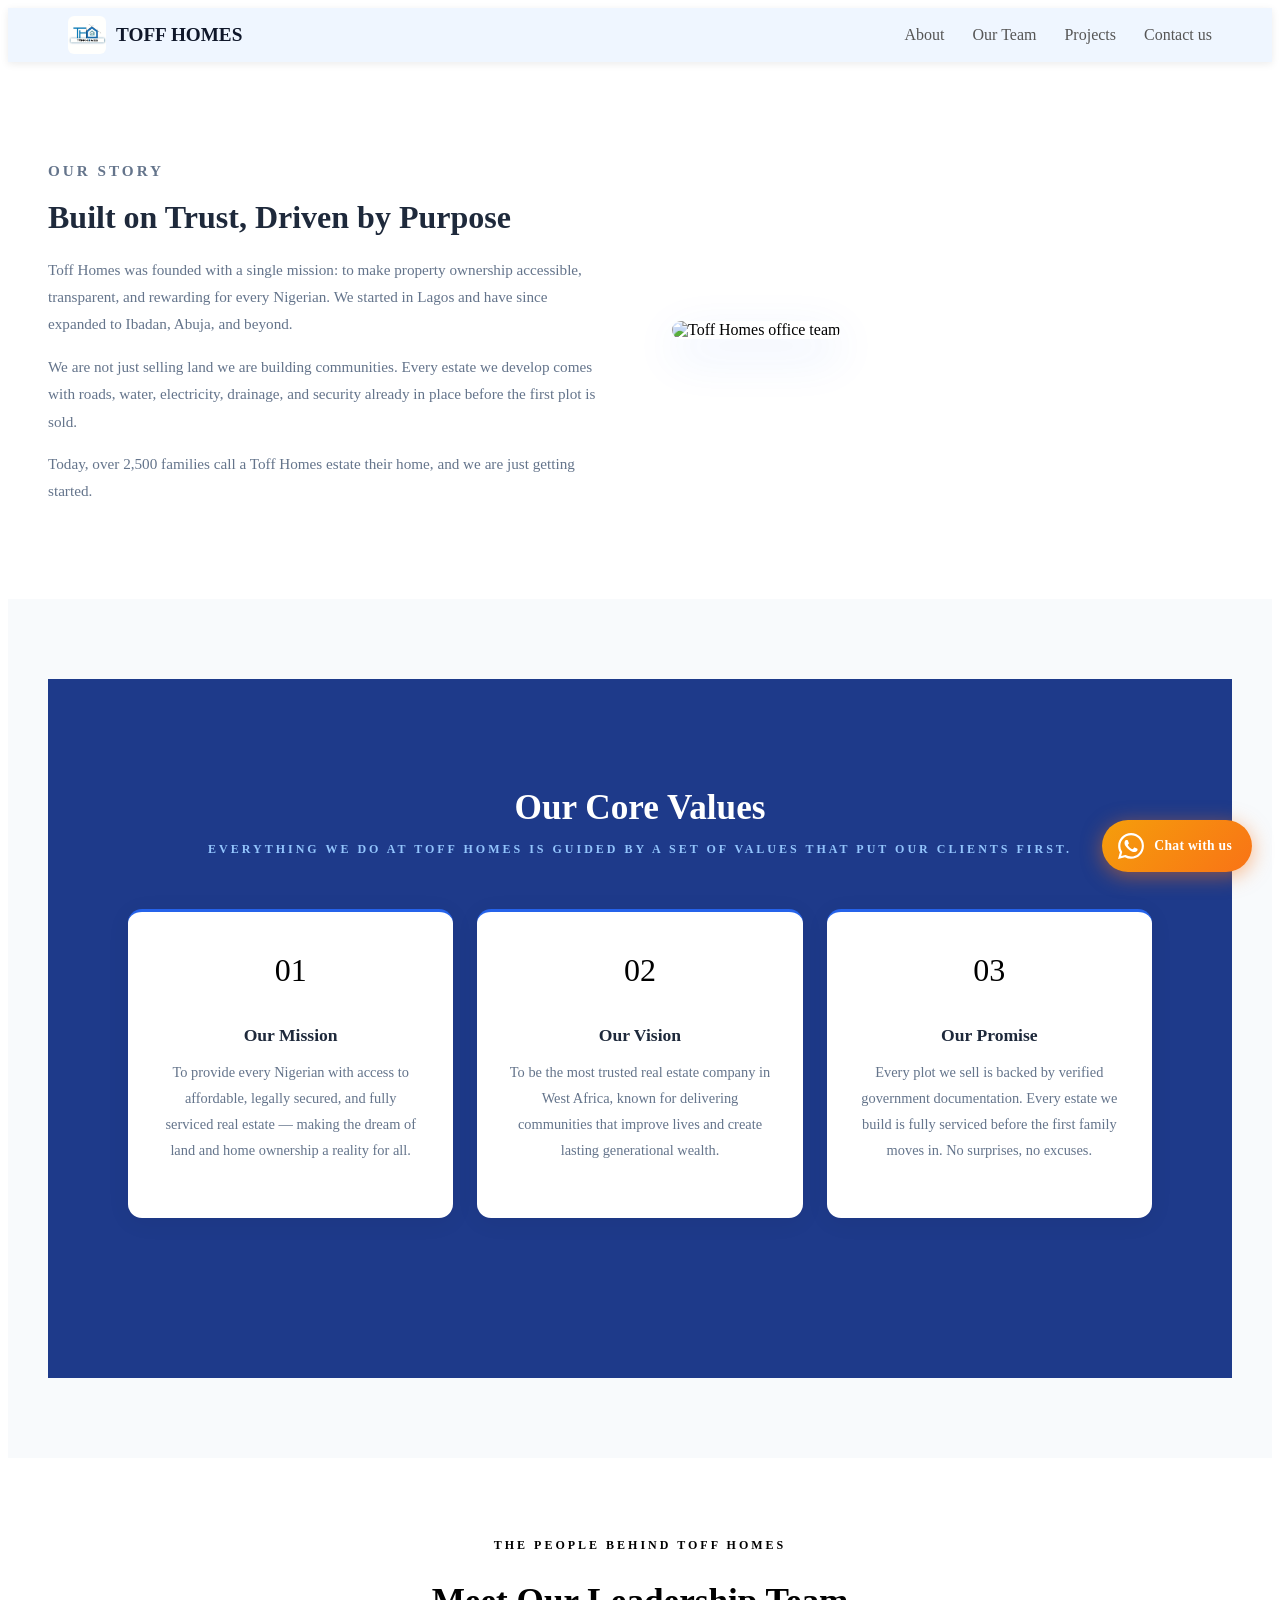
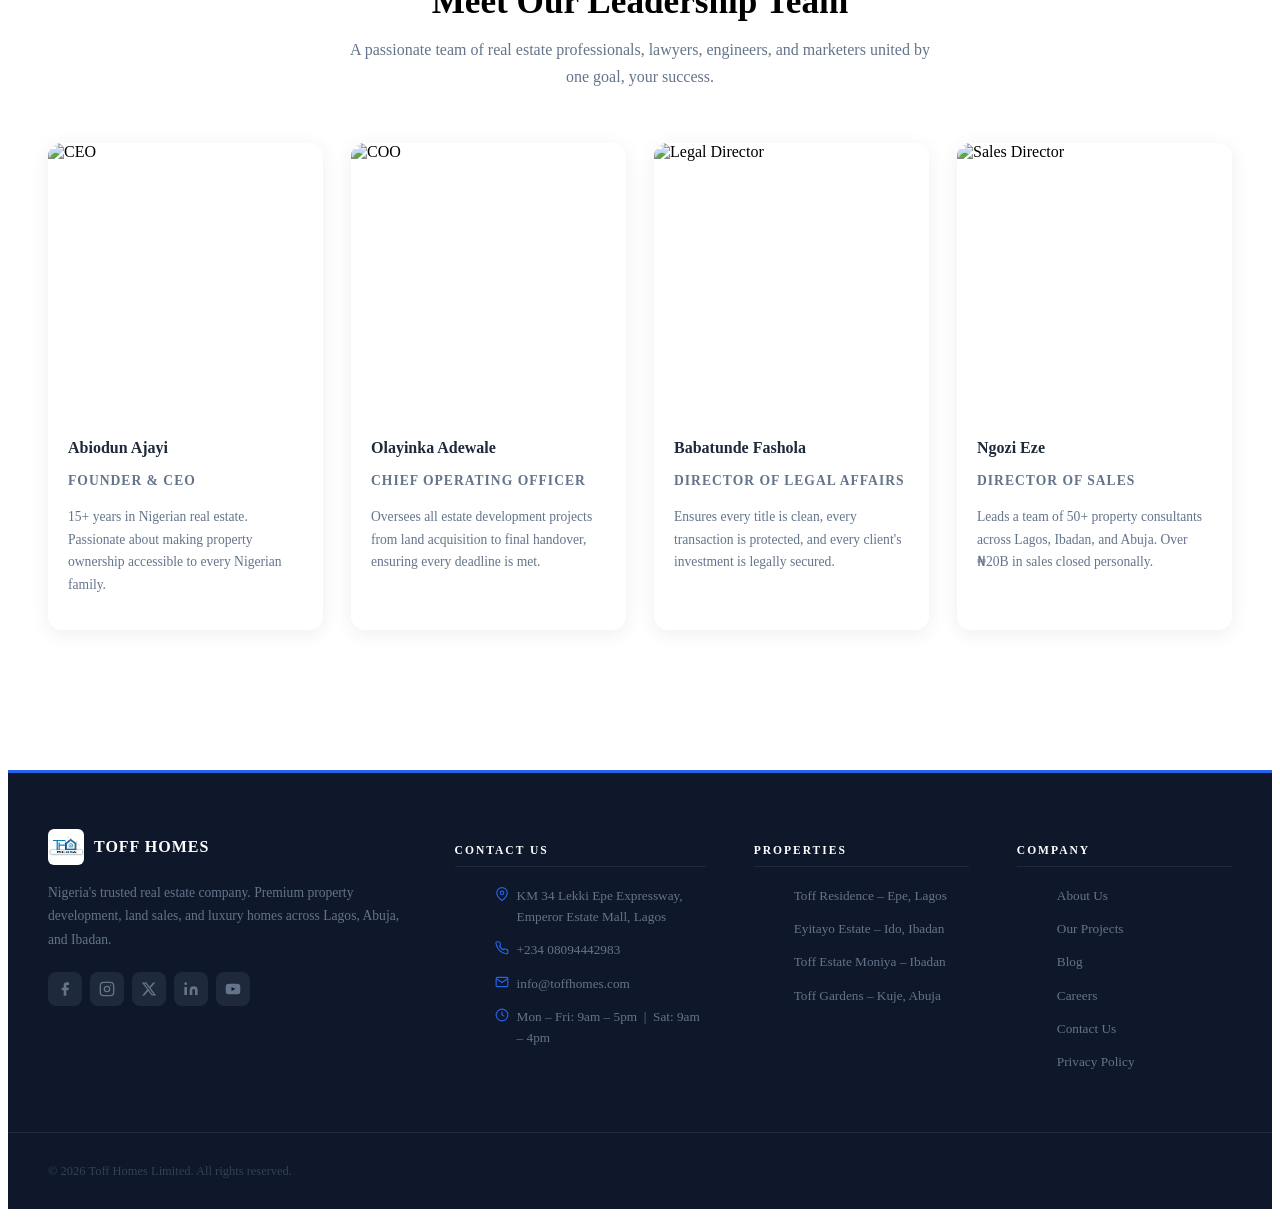
==== pages/about.html @ d5ab8458 "changes in nav" ====
<!DOCTYPE html>
<html lang="en">
<head>
  <meta charset="UTF-8" />

 

  <link rel="icon" href="../img/logo.jpg" />

  <meta name="viewport" content="width=device-width, initial-scale=1.0"/>
  <title>Toff Homes Properties</title>
 <link rel="stylesheet" href="../css/layout.css" />
  <link rel="stylesheet" href="../css/main.css" />
</head>
<body>

  <!-- HEADER -->
  <header>
    <div class="brand">
      <img src="../img/logo.jpg" class="brand-logo" alt="Company Name Logo">
      <span class="logo">TOFF HOMES</span>
    </div>

    <nav>
      <a href="about.html">About</a>
        <a href="#team">Our Team</a>
         <a href="../index.html#developments">Projects</a>
      <a href="../index.html#contact">Contact us</a>
    </nav>

    <div class="hamburger">
      <span></span>
      <span></span>
      <span></span>
    </div>
  </header>
  <div class="nav-backdrop" id="navBackdrop"></div>

  <!-- INTRO SPLIT -->
  <section class="ab-intro" id="our-story">
    <div class="ab-intro-text">
      <p class="lw-section-tag">OUR STORY</p>
      <h2>Built on Trust, Driven by Purpose</h2>
      <p>Toff Homes was founded with a single mission: to make property ownership accessible, transparent, and rewarding for every Nigerian. We started in Lagos and have since expanded to Ibadan, Abuja, and beyond.</p>
      <p>We are not just selling land we are building communities. Every estate we develop comes with roads, water, electricity, drainage, and security already in place before the first plot is sold.</p>
      <p>Today, over 2,500 families call a Toff Homes estate their home, and we are just getting started.</p>
    </div>
    <div class="ab-intro-img">
      <img src="https://images.unsplash.com/photo-1600607687939-ce8a6c25118c?w=800&q=80" alt="Toff Homes office team" />
    </div>
  </section>


  <!-- CORE VALUES -->
  <section class="ab-values" id="values">
    <section class="lw-testimonials" id="testimonials">
     
    <div class="lw-section-header lw-section-header--white">
      <h2>Our Core Values</h2>
      <p class="lw-section-tag lw-section-tag--light">Everything we do at Toff Homes is guided by a set of values 
        that put our clients first.</p>
    </div>
      <!-- MISSION & VISION -->
  <section class="ab-mv" id="mission">
    <div class="ab-mv-card">
      <div class="ab-mv-icon">01</div>
      <h3>Our Mission</h3>
      <p>To provide every Nigerian with access to affordable, legally secured, and fully serviced real estate — making the dream of land and home ownership a reality for all.</p>
    </div>
    <div class="ab-mv-card">
      <div class="ab-mv-icon">02</div>
      <h3>Our Vision</h3>
      <p>To be the most trusted real estate company in West Africa, known for delivering communities that improve lives and create lasting generational wealth.</p>
    </div>
    <div class="ab-mv-card">
      <div class="ab-mv-icon">03</div>
      <h3>Our Promise</h3>
      <p>Every plot we sell is backed by verified government documentation. Every estate we build is fully serviced before the first family moves in. No surprises, no excuses.</p>
    </div>
  </section>
  </section>

  </section>

  <!-- TEAM -->
  <section class="ab-team lw-section" id="team">
    <div class="lw-section-header">
      <p class="lw-section-tag">THE PEOPLE BEHIND TOFF HOMES</p>
      <h2>Meet Our Leadership Team</h2>
      <p class="lw-section-sub">A passionate team of real estate professionals, lawyers, engineers, and marketers united by one goal, your success.</p>
    </div>
    <div class="ab-team-grid">
      <div class="ab-team-card">
        <div class="ab-team-img">
          <img src="https://images.unsplash.com/photo-1531384441138-2736e62e0919?w=400&q=80" alt="CEO" />
        </div>
        <div class="ab-team-body">
          <h3>Abiodun Ajayi</h3>
          <p class="ab-team-role">Founder & CEO</p>
          <p>15+ years in Nigerian real estate. Passionate about making property ownership accessible to every Nigerian family.</p>
        </div>
      </div>
      <div class="ab-team-card">
        <div class="ab-team-img">
          <img src="https://images.unsplash.com/photo-1589156280159-27698a70f29e?w=400&q=80" alt="COO" />
        </div>
        <div class="ab-team-body">
          <h3>Olayinka Adewale</h3>
          <p class="ab-team-role">Chief Operating Officer</p>
          <p>Oversees all estate development projects from land acquisition to final handover, ensuring every deadline is met.</p>
        </div>
      </div>
      <div class="ab-team-card">
        <div class="ab-team-img">
          <img src="https://images.unsplash.com/photo-1506277886164-e25aa3f4ef7f?w=400&q=80" alt="Legal Director" />
        </div>
        <div class="ab-team-body">
          <h3>Babatunde Fashola</h3>
          <p class="ab-team-role">Director of Legal Affairs</p>
          <p>Ensures every title is clean, every transaction is protected, and every client's investment is legally secured.</p>
        </div>
      </div>
      <div class="ab-team-card">
        <div class="ab-team-img">
          <img src="https://images.unsplash.com/photo-1531123897727-8f129e1688ce?w=400&q=80" alt="Sales Director" />
        </div>
        <div class="ab-team-body">
          <h3>Ngozi Eze</h3>
          <p class="ab-team-role">Director of Sales</p>
          <p>Leads a team of 50+ property consultants across Lagos, Ibadan, and Abuja. Over ₦20B in sales closed personally.</p>
        </div>
      </div>
    </div>
  </section>

 


  <!-- DIVIDER -->
  <div class="section-divider"></div>

  
  <!-- FOOTER -->
  <footer class="lw-footer">
    <div class="lw-footer-top">
      <div class="lw-footer-col lw-footer-brand-col">
        <div class="lw-footer-brand">
          <img src="../img/logo.jpg" class="lw-footer-logo-img" alt="Toff Homes" />
          <span class="lw-footer-brand-name">TOFF HOMES</span>
        </div>
        <p class="lw-footer-about">Nigeria's trusted real estate company. Premium property development, land sales, and luxury homes across Lagos, Abuja, and Ibadan.</p>
        <div class="lw-footer-socials">
          <a href="#" aria-label="Facebook"><svg width="16" height="16" fill="currentColor" viewBox="0 0 24 24"><path d="M18 2h-3a5 5 0 0 0-5 5v3H7v4h3v8h4v-8h3l1-4h-4V7a1 1 0 0 1 1-1h3z"/></svg></a>
          <a href="#" aria-label="Instagram"><svg width="16" height="16" fill="none" stroke="currentColor" stroke-width="2" viewBox="0 0 24 24"><rect x="2" y="2" width="20" height="20" rx="5" ry="5"/><circle cx="12" cy="12" r="4"/><circle cx="17.5" cy="6.5" r="1" fill="currentColor" stroke="none"/></svg></a>
          <a href="#" aria-label="Twitter"><svg width="16" height="16" fill="currentColor" viewBox="0 0 24 24"><path d="M18.244 2.25h3.308l-7.227 8.26 8.502 11.24H16.17l-5.214-6.817L4.99 21.75H1.68l7.73-8.835L1.254 2.25H8.08l4.713 6.231zm-1.161 17.52h1.833L7.084 4.126H5.117z"/></svg></a>
          <a href="#" aria-label="LinkedIn"><svg width="16" height="16" fill="currentColor" viewBox="0 0 24 24"><path d="M16 8a6 6 0 0 1 6 6v7h-4v-7a2 2 0 0 0-2-2 2 2 0 0 0-2 2v7h-4v-7a6 6 0 0 1 6-6zM2 9h4v12H2z"/><circle cx="4" cy="4" r="2"/></svg></a>
          <a href="#" aria-label="YouTube"><svg width="16" height="16" fill="currentColor" viewBox="0 0 24 24"><path d="M22.54 6.42a2.78 2.78 0 0 0-1.95-1.96C18.88 4 12 4 12 4s-6.88 0-8.59.46A2.78 2.78 0 0 0 1.46 6.42 29 29 0 0 0 1 12a29 29 0 0 0 .46 5.58 2.78 2.78 0 0 0 1.95 1.96C5.12 20 12 20 12 20s6.88 0 8.59-.46a2.78 2.78 0 0 0 1.95-1.96A29 29 0 0 0 23 12a29 29 0 0 0-.46-5.58z"/><polygon points="9.75 15.02 15.5 12 9.75 8.98 9.75 15.02" fill="#0f172a"/></svg></a>
        </div>
      </div>

      <div class="lw-footer-col">
        <h4>Contact Us</h4>
        <ul>
          <li>
            <svg width="14" height="14" fill="none" stroke="currentColor" stroke-width="2" viewBox="0 0 24 24"><path d="M21 10c0 7-9 13-9 13s-9-6-9-13a9 9 0 0 1 18 0z"/><circle cx="12" cy="10" r="3"/></svg>
            KM 34 Lekki Epe Expressway, Emperor Estate Mall, Lagos
          </li>
          <li>
            <svg width="14" height="14" fill="none" stroke="currentColor" stroke-width="2" viewBox="0 0 24 24"><path d="M22 16.92v3a2 2 0 0 1-2.18 2 19.79 19.79 0 0 1-8.63-3.07A19.5 19.5 0 0 1 4.69 12 19.79 19.79 0 0 1 1.61 3.4 2 2 0 0 1 3.6 1.22h3a2 2 0 0 1 2 1.72c.127.96.361 1.903.7 2.81a2 2 0 0 1-.45 2.11L7.91 8.82a16 16 0 0 0 6.29 6.29l.96-.96a2 2 0 0 1 2.11-.45c.907.339 1.85.573 2.81.7A2 2 0 0 1 22 16.92z"/></svg>
            <a href="tel:+2348094442983">+234 08094442983</a>
          </li>
          <li>
            <svg width="14" height="14" fill="none" stroke="currentColor" stroke-width="2" viewBox="0 0 24 24"><path d="M4 4h16c1.1 0 2 .9 2 2v12c0 1.1-.9 2-2 2H4c-1.1 0-2-.9-2-2V6c0-1.1.9-2 2-2z"/><polyline points="22,6 12,13 2,6"/></svg>
            <a href="mailto:info@toffhomes.com">info@toffhomes.com</a>
          </li>
          <li>
            <svg width="14" height="14" fill="none" stroke="currentColor" stroke-width="2" viewBox="0 0 24 24"><circle cx="12" cy="12" r="10"/><polyline points="12 6 12 12 16 14"/></svg>
            Mon – Fri: 9am – 5pm &nbsp;|&nbsp; Sat: 9am – 4pm
          </li>
        </ul>
      </div>

      <div class="lw-footer-col">
        <h4>Properties</h4>
        <ul>
          <li><a href="#">Toff Residence – Epe, Lagos</a></li>
          <li><a href="#">Eyitayo Estate – Ido, Ibadan</a></li>
          <li><a href="#">Toff Estate Moniya – Ibadan</a></li>
          <li><a href="#">Toff Gardens – Kuje, Abuja</a></li>
        </ul>
      </div>

      <div class="lw-footer-col">
        <h4>Company</h4>
        <ul>
          <li><a href="about.html">About Us</a></li>
          <li><a href="#">Our Projects</a></li>
          <li><a href="#">Blog</a></li>
          <li><a href="#">Careers</a></li>
          <li><a href="#">Contact Us</a></li>
          <li><a href="#">Privacy Policy</a></li>
        </ul>
      </div>
    </div>
    <div class="lw-footer-bottom">
      <p>&copy; 2026 Toff Homes Limited. All rights reserved.</p>
    </div>
  </footer>

  <!-- WHATSAPP FLOAT -->
  <a href="https://wa.me/2348094442983?text=Hello%20Toff%20Homes%2C%20I%20am%20interested%20in%20a%20property." target="_blank" class="wa-float" aria-label="Chat on WhatsApp">
    <svg width="26" height="26" fill="white" viewBox="0 0 24 24"><path d="M17.472 14.382c-.297-.149-1.758-.867-2.03-.967-.273-.099-.471-.148-.67.15-.197.297-.767.966-.94 1.164-.173.199-.347.223-.644.075-.297-.15-1.255-.463-2.39-1.475-.883-.788-1.48-1.761-1.653-2.059-.173-.297-.018-.458.13-.606.134-.133.298-.347.446-.52.149-.174.198-.298.298-.497.099-.198.05-.371-.025-.52-.075-.149-.669-1.612-.916-2.207-.242-.579-.487-.5-.669-.51-.173-.008-.371-.01-.57-.01-.198 0-.52.074-.792.372-.272.297-1.04 1.016-1.04 2.479 0 1.462 1.065 2.875 1.213 3.074.149.198 2.096 3.2 5.077 4.487.709.306 1.262.489 1.694.625.712.227 1.36.195 1.871.118.571-.085 1.758-.719 2.006-1.413.248-.694.248-1.289.173-1.413-.074-.124-.272-.198-.57-.347m-5.421 7.403h-.004a9.87 9.87 0 01-5.031-1.378l-.361-.214-3.741.982.998-3.648-.235-.374a9.86 9.86 0 01-1.51-5.26c.001-5.45 4.436-9.884 9.888-9.884 2.64 0 5.122 1.03 6.988 2.898a9.825 9.825 0 012.893 6.994c-.003 5.45-4.437 9.884-9.885 9.884m8.413-18.297A11.815 11.815 0 0012.05 0C5.495 0 .16 5.335.157 11.892c0 2.096.547 4.142 1.588 5.945L.057 24l6.305-1.654a11.882 11.882 0 005.683 1.448h.005c6.554 0 11.89-5.335 11.893-11.893a11.821 11.821 0 00-3.48-8.413z"/></svg>
    <span class="wa-float-label">Chat with us</span>
  </a>

  <script src="../js/nav.js" defer></script>
  <script src="../js/scroll-animations.js" defer></script>
</body>
</html>
---- css/layout.css ----
/* HEADER */
header {
  display: flex;
  justify-content: space-between;
  align-items: center;
  padding: 8px 60px;
  background: #eff6ff;
  box-shadow: 0 2px 8px rgba(0,0,0,0.08);
  position: sticky;
  top: 0;
  z-index: 100;
  transition: padding 0.3s, box-shadow 0.3s;
}

header.header-scrolled {
  padding: 4px 60px;
  box-shadow: 0 4px 20px rgba(0,0,0,0.12);
}

.brand {
  display: flex;
  align-items: center;
  gap: 10px;
  text-decoration: none;
}

.brand-logo {
  width: 38px;
  height: 38px;
  border-radius: 6px;
  object-fit: cover;
}

.logo {
  font-size: 1.2rem;
  font-weight: 700;
  color: #0f172a;
  white-space: nowrap;
}

nav {
  display: flex;
  align-items: center;
}

nav a {
  margin-left: 28px;
  text-decoration: none;
  color: #555;
  font-weight: 500;
  transition: color 0.2s;
}

nav a:hover { 
  color: #2563eb;
  border-bottom: 2px solid #2563eb; 
}

/* HAMBURGER MENU */
.hamburger {
  display: none;
  flex-direction: column;
  cursor: pointer;
  padding: 8px;
  border-radius: 4px;
  transition: background 0.2s;
}

.hamburger:hover {
  background: rgba(37, 99, 235, 0.1);
}

.hamburger span {
  width: 24px;
  height: 3px;
  background: #2563eb;
  margin: 3px 0;
  transition: all 0.3s;
  border-radius: 2px;
}

.hamburger.active span:nth-child(1) {
  transform: rotate(-45deg) translate(-5px, 6px);
}

.hamburger.active span:nth-child(2) {
  opacity: 0;
}

.hamburger.active span:nth-child(3) {
  transform: rotate(45deg) translate(-5px, -6px);
}

@media (max-width: 768px) {
  nav {
    display: none;
  }

  nav.nav-open {
    display: flex;
    flex-direction: column;
    position: absolute;
    top: 100%;
    left: 0;
    right: 0;
    background: #eff6ff;
    padding: 20px 0;
    box-shadow: 0 4px 20px rgba(0,0,0,0.1);
    z-index: 99;
  }

  nav.nav-open a {
    margin: 8px 20px;
    padding: 12px 20px;
    text-align: center;
    border-bottom: none;
    border-radius: 8px;
    color: #555;
  }

  nav.nav-open a:hover {
    background: rgba(37, 99, 235, 0.1);
    color: #2563eb;
  }

  .nav-backdrop {
    display: none;
    position: fixed;
    inset: 0;
    background: rgba(0, 0, 0, 0.5);
    z-index: 98;
  }

  .nav-backdrop.active {
    display: block;
  }
}
/* HERO */
.ab-hero {
  position: relative;
  min-height: 60vh;
  display: flex;
  align-items: center;
  background: url('https://images.unsplash.com/photo-1486325212027-8081e485255e?w=1600&q=80') center/cover no-repeat;
}

.ab-hero-overlay {
  position: absolute;
  inset: 0;
  background: linear-gradient(120deg, rgba(15,23,42,0.85) 50%, rgba(30,58,138,0.7));
}

.ab-hero-content {
  position: relative;
  z-index: 1;
  max-width: 720px;
  padding: 60px;
  color: #fff;
}

.ab-hero-content h1 {
  font-size: 2.8rem;
  font-weight: 800;
  line-height: 1.2;
  margin-bottom: 18px;
}

.ab-hero-content p {
  font-size: 1.05rem;
  opacity: 0.85;
  line-height: 1.75;
}

/* INTRO SPLIT */
.ab-intro {
  display: grid;
  grid-template-columns: 1fr 1fr;
  gap: 64px;
  align-items: center;
  max-width: 1200px;
  margin: 80px auto;
  padding: 0 40px;
}

.ab-intro-text h2 {
  font-size: 2rem;
  font-weight: 800;
  color: #1e293b;
  margin: 12px 0 20px;
}

.ab-intro-text p {
  font-size: 0.95rem;
  color: #64748b;
  line-height: 1.8;
  margin-bottom: 14px;
}

.ab-intro-img img {
  width: 100%;
  height: 420px;
  object-fit: cover;
  border-radius: 16px;
  box-shadow: 0 16px 48px rgba(37,99,235,0.12);
}

/* MISSION / VISION / PROMISE */
.ab-mv {
  display: grid;
  grid-template-columns: repeat(3, 1fr);
  gap: 24px;
  max-width: 1200px;
  margin: 0 auto 80px;
  padding: 0 40px;
}

.ab-mv-card {
  padding: 40px 32px;
  background: #fff;
  border-radius: 14px;
  border-top: 3px solid #2563eb;
  box-shadow: 0 4px 24px rgba(0,0,0,0.06);
  transition: transform 0.2s, box-shadow 0.2s;
}

.ab-mv-card:hover {
  transform: translateY(-4px);
  box-shadow: 0 12px 36px rgba(37,99,235,0.1);
}

.ab-mv-icon {
  font-size: 2rem;
  margin-bottom: 18px;
  display: inline-block;
}

.ab-mv-card h3 {
  font-size: 1.1rem;
  font-weight: 700;
  color: #1e293b;
  margin-bottom: 12px;
}

.ab-mv-card p {
  font-size: 0.9rem;
  color: #64748b;
  line-height: 1.8;
}

/* CORE VALUES */
.ab-values {
  background: #f8fafc;
  padding: 80px 40px;
}

.ab-values-header {
  text-align: center;
  max-width: 560px;
  margin: 0 auto 52px;
}

.ab-values-header h2 {
  font-size: 2rem;
  font-weight: 800;
  color: #1e293b;
  margin: 10px 0 12px;
}

.ab-values-header p {
  font-size: 0.95rem;
  color: #64748b;
  line-height: 1.75;
}

.ab-values-grid {
  display: grid;
  grid-template-columns: repeat(2, 1fr);
  gap: 24px;
  max-width: 860px;
  margin: 0 auto;
}

.ab-val-card {
  background: #fff;
  border-radius: 14px;
  padding: 36px 32px;
  border-left: 4px solid #2563eb;
  box-shadow: 0 4px 20px rgba(0,0,0,0.05);
  transition: transform 0.2s, box-shadow 0.2s;
}

.ab-val-card:hover {
  transform: translateY(-4px);
  box-shadow: 0 12px 32px rgba(37,99,235,0.1);
}

.ab-val-icon {
  font-size: 1.8rem;
  margin-bottom: 14px;
}

.ab-val-card h3 {
  font-size: 1rem;
  font-weight: 700;
  color: #1e293b;
  margin-bottom: 8px;
}

.ab-val-card p {
  font-size: 0.88rem;
  color: #64748b;
  line-height: 1.7;
  margin: 0;
}

/* TEAM */
.ab-team-grid {
  display: grid;
  grid-template-columns: repeat(auto-fill, minmax(250px, 1fr));
  gap: 28px;
}

.ab-team-card {
  background: #fff;
  border-radius: 14px;
  overflow: hidden;
  box-shadow: 0 4px 20px rgba(0,0,0,0.07);
  transition: transform 0.2s, box-shadow 0.2s;
}

.ab-team-card:hover {
  transform: translateY(-5px);
  box-shadow: 0 12px 32px rgba(37,99,235,0.13);
}

.ab-team-img img {
  width: 100%;
  height: 260px;
  object-fit: cover;
  object-position: top;
  display: block;
}

.ab-team-body {
  padding: 20px;
}

.ab-team-body h3 {
  font-size: 1rem;
  font-weight: 700;
  color: #1e293b;
  margin-bottom: 4px;
}

.ab-team-role {
  font-size: 0.78rem;
  font-weight: 700;
  letter-spacing: 1px;
  text-transform: uppercase;
  color: #2563eb;
  margin-bottom: 10px;
}

.ab-team-body p {
  font-size: 0.85rem;
  color: #64748b;
  line-height: 1.65;
}

/* WHY CHOOSE US STRIP */
.ab-why-strip {
  background: #0f172a;
  padding: 36px 40px;
}

.ab-why-strip-inner {
  display: flex;
  justify-content: center;
  flex-wrap: wrap;
  gap: 0;
  max-width: 1100px;
  margin: 0 auto;
}

.ab-why-item {
  display: flex;
  align-items: center;
  gap: 10px;
  padding: 12px 32px;
  border-right: 1px solid rgba(255,255,255,0.1);
  color: #e2e8f0;
}

.ab-why-item:last-child { border-right: none; }

.ab-why-item span { font-size: 1.4rem; }

.ab-why-item p {
  font-size: 0.85rem;
  font-weight: 600;
  white-space: nowrap;
}

/* RESPONSIVE */
@media (max-width: 900px) {
  .ab-intro { grid-template-columns: 1fr; gap: 36px; }
  .ab-mv { grid-template-columns: 1fr; }
  .ab-hero-content { padding: 40px 24px; }
  .ab-hero-content h1 { font-size: 2rem; }
  .ab-intro { padding: 0 24px; margin: 48px auto; }
  .ab-mv { padding: 0 24px; }
  .ab-values { padding: 60px 24px; }
  .ab-why-strip { padding: 24px; }
  .ab-why-item { padding: 10px 16px; }
}

@media (max-width: 600px) {
  .ab-values-grid { grid-template-columns: 1fr; }
}

@media (max-width: 560px) {
  .ab-why-strip-inner { flex-direction: column; align-items: center; }
  .ab-why-item { border-right: none; border-bottom: 1px solid rgba(255,255,255,0.1); width: 100%; justify-content: center; }
  .ab-why-item:last-child { border-bottom: none; }
}
---- css/main.css ----
/* HEADER */
header {
  display: flex;
  justify-content: space-between;
  align-items: center;
  padding: 8px 60px;
  background: #eff6ff;
  box-shadow: 0 2px 8px rgba(0,0,0,0.08);
  position: sticky;
  top: 0;
  z-index: 100;
  transition: padding 0.3s, box-shadow 0.3s;
}

header.header-scrolled {
  padding: 4px 60px;
  box-shadow: 0 4px 20px rgba(0,0,0,0.12);
}

.brand {
  display: flex;
  align-items: center;
  gap: 10px;
  text-decoration: none;
}

.brand-logo {
  width: 38px;
  height: 38px;
  border-radius: 6px;
  object-fit: cover;
}

.logo {
  font-size: 1.2rem;
  font-weight: 700;
  color: #0f172a;
  white-space: nowrap;
}

nav {
  display: flex;
  align-items: center;
}

nav a {
  margin-left: 28px;
  text-decoration: none;
  color: #555;
  font-weight: 500;
  transition: color 0.2s;
}

nav a:hover { 
  color: #2563eb;
  border-bottom: 2px solid #2563eb; 
}

/* HAMBURGER MENU */
.hamburger {
  display: none;
  flex-direction: column;
  cursor: pointer;
  padding: 8px;
  border-radius: 4px;
  transition: background 0.2s;
}

.hamburger:hover {
  background: rgba(37, 99, 235, 0.1);
}

.hamburger span {
  width: 24px;
  height: 3px;
  background: #2563eb;
  margin: 3px 0;
  transition: all 0.3s;
  border-radius: 2px;
}

.hamburger.active span:nth-child(1) {
  transform: rotate(-45deg) translate(-5px, 6px);
}

.hamburger.active span:nth-child(2) {
  opacity: 0;
}

.hamburger.active span:nth-child(3) {
  transform: rotate(45deg) translate(-5px, -6px);
}

@media (max-width: 768px) {
  nav {
    display: none;
  }

  nav.nav-open {
    display: flex;
    flex-direction: column;
    position: absolute;
    top: 100%;
    left: 0;
    right: 0;
    background: #eff6ff;
    padding: 20px 0;
    box-shadow: 0 4px 20px rgba(0,0,0,0.1);
    z-index: 99;
  }

  nav.nav-open a {
    margin: 8px 20px;
    padding: 12px 20px;
    text-align: center;
    border-bottom: none;
    border-radius: 8px;
    color: #555;
  }

  nav.nav-open a:hover {
    background: rgba(37, 99, 235, 0.1);
    color: #2563eb;
  }

  .nav-backdrop {
    display: none;
    position: fixed;
    inset: 0;
    background: rgba(0, 0, 0, 0.5);
    z-index: 98;
  }

  .nav-backdrop.active {
    display: block;
  }
}

/* HERO */
.lw-hero {
  position: relative;
  min-height: 55vh;
  display: flex;
  align-items: center;
  background: url('https://images.unsplash.com/photo-1600607687939-ce8a6c25118c?w=1600&q=80') center/cover no-repeat;
}

.lw-hero-overlay {
  position: absolute;
  inset: 0;
  background: linear-gradient(120deg, #1d4ed8b5 50%, #1d4ed83d)
}

.lw-hero-content {
  position: relative;
  z-index: 1;
  max-width: 700px;
  padding: 60px 60px;
  color: #fff;
}

.lw-hero-tag {
  font-size: 0.78rem;
  font-weight: 800;
  letter-spacing: 4px;
  color: #93c5fd;
  margin-bottom: 18px;
  text-transform: uppercase;
}

.lw-hero-content h1 {
  font-size: 3.2rem;
  font-weight: 900;
  line-height: 1.15;
  margin-bottom: 20px;
  color: #ffffff;
  text-shadow: 0 2px 16px rgba(0,0,0,0.4);
}

.lw-hero-sub {
  font-size: 1.1rem;
  color: #f1f5f9;
  margin-bottom: 36px;
  line-height: 1.7;
  font-weight: 500;
}

.lw-hero-btns {
  display: flex;
  gap: 16px;
  flex-wrap: wrap;
}

.lw-btn-primary {
  padding: 14px;
  background: #1d4ed8;
  color: #fff;
  border-radius: 6px;
  text-decoration: none;
  font-weight: 700;
  font-size: 0.95rem;
  transition: background 0.2s, transform 0.15s;
  display: inline-block;
}

.lw-btn-primary:hover {
  background: #fff;
  transform: translateY(-2px);
}

.lw-btn-box {
  padding: 14px;
  background: #fff;
  color: #0f172a;
  border-radius: 6px;
  text-decoration: none;
  font-weight: 700;
  font-size: 0.95rem;
  transition: background 0.2s, transform 0.15s;
  display: inline-block;
}

.lw-btn-outline {
  padding: 14px 32px;
  border: 2px solid #1d4ed8;;
  color: #1d4ed8;;
  border-radius: 6px;
  text-decoration: none;
  font-weight: 700;
  font-size: 0.95rem;
  transition: background 0.2s, color 0.2s;
  display: inline-block;
}

.lw-btn-outline:hover {
  background: #fff;
  color: #1e3a8a;
}

.lw-btn-sm {
  padding: 10px 20px;
  font-size: 0.85rem;
}

/* STATS BAR */
.lw-stats {
  display: flex;
  justify-content: center;
  gap: 0;
  background: #fff;
  flex-wrap: wrap;
}

.lw-stat {
  flex: 1;
  min-width: 160px;
  display: flex;
  flex-direction: column;
  align-items: center;
  padding: 32px 20px;
  border-right: 1px solid rgba(255,255,255,0.12);
  color: #0f172a;
}

.lw-stat:last-child { border-right: none; }

.lw-stat-num {
  font-size: 2.2rem;
  font-weight: 800;
  color: #475569;
  line-height: 1;
  margin-bottom: 6px;
}

.lw-stat-label {
  font-size: 0.85rem;
  opacity: 0.75;
  text-align: center;
}

/* SECTION SHARED */
.lw-section {
  max-width: 1200px;
  margin: 80px auto;
  padding: 0 40px;
}

.lw-section-header {
  text-align: center;
  margin-bottom: 52px;
}

.lw-why .lw-section-header {
  margin-bottom: 16px;
}

.lw-why .lw-section-header h2 {
  font-size: 1.6rem;
  margin-bottom: 8px;
}

.lw-why .lw-section-sub {
  font-size: 0.85rem;
}

.lw-section-header--white h2,
.lw-section-header--white { color: #fff; }

.lw-section-tag {
  font-size: 0.75rem;
  font-weight: 700;
  letter-spacing: 3px;
  text-transform: uppercase;
  margin-bottom: 12px;
}


.lw-section-tag h2  {
  font-size: 2.2rem;
  font-weight: 800;
  margin-bottom: 14px;
}


.lw-section-tag--light { color: #93c5fd; }

.lw-section-header h2 {
  font-size: 2.2rem;
  font-weight: 800;
  margin-bottom: 14px;
}

.lw-section-sub {
  font-size: 1rem;
  color: #64748b;
  max-width: 600px;
  margin: 0 auto;
  line-height: 1.7;
}

.lw-section-sub--light { color: #cbd5e1; }

/* CAROUSEL */
.lw-carousel-wrapper {
  position: relative;
  display: flex;
  align-items: center;
  gap: 12px;
}

.lw-carousel {
  display: flex;
  gap: 28px;
  overflow-x: auto;
  scroll-snap-type: x mandatory;
  cursor: grab;
  padding-bottom: 12px;
  scrollbar-width: none;
}

.lw-carousel::-webkit-scrollbar { display: none; }

.carousel-btn {
  flex-shrink: 0;
  width: 40px;
  height: 40px;
  border-radius: 50%;
  border: 2px solid #2563eb;
  background: #fff;
  color: #2563eb;
  font-size: 1.1rem;
  cursor: pointer;
  transition: background 0.2s, color 0.2s;
  display: flex;
  align-items: center;
  justify-content: center;
}

.carousel-btn:hover { background: #2563eb; color: #fff; }

/* CARD */
.lw-dev-card {
  background: #fff;
  border-radius: 14px;
  overflow: hidden;
  box-shadow: 0 4px 20px rgba(0,0,0,0.08);
  transition: transform 0.2s, box-shadow 0.2s;
  position: relative;
  display: flex;
  flex-direction: column;
  flex: 0 0 300px;
  scroll-snap-align: start;
}

.lw-dev-card:hover {
  transform: translateY(-6px);
  box-shadow: 0 12px 32px rgba(37,99,235,0.15);
}

.lw-dev-card img {
  width: 100%;
  height: 220px;
  object-fit: cover;
  pointer-events: none;
}

.lw-dev-badge {
  position: absolute;
  top: 16px;
  left: 16px;
  background: #f59e0b;
  color: #fff;
  font-size: 0.7rem;
  font-weight: 800;
  letter-spacing: 2px;
  padding: 5px 12px;
  border-radius: 4px;
}

.lw-dev-body {
  padding: 22px;
  flex: 1;
  display: flex;
  flex-direction: column;
}

.lw-dev-location {
  font-size: 0.82rem;
  color: #64748b;
  margin-bottom: 6px;
}

.lw-dev-body h3 {
  font-size: 1.2rem;
  font-weight: 700;
  color: #1e293b;
  margin-bottom: 10px;
}

.lw-dev-desc {
  font-size: 0.88rem;
  color: #64748b;
  line-height: 1.6;
  margin-bottom: 14px;
  flex: 1;
}

.lw-dev-tags {
  display: flex;
  flex-wrap: wrap;
  gap: 6px;
  margin-bottom: 18px;
}

.lw-dev-tags span {
  background: #eff6ff;
  color: #2563eb;
  font-size: 0.75rem;
  font-weight: 600;
  padding: 4px 10px;
  border-radius: 20px;
}

.lw-dev-price-row {
  display: flex;
  justify-content: space-between;
  align-items: center;
  border-top: 1px solid #f1f5f9;
  padding-top: 16px;
  margin-top: auto;
}

.lw-dev-price-row > div {
  display: flex;
  flex-direction: column;
  justify-content: center;
}

.lw-card-btn {
  border: none;
  cursor: pointer;
  flex-shrink: 0;
  margin: 0;
}

.lw-dev-price-label {
  font-size: 0.75rem;
  color: #94a3b8;
  margin: 0 0 2px 0;
}

.lw-dev-price {
  font-size: 1.3rem;
  font-weight: 800;
  color: #2563eb;
  margin: 0;
}

/* WHY INVEST */
.lw-why {
  background: linear-gradient(135deg, #1e3a8a, #2563eb);
  padding: 36px 40px;
  text-align: center;
}

.lw-why-trust-bar {
  display: flex;
  justify-content: center;
  flex-wrap: wrap;
  gap: 8px;
  max-width: 900px;
  margin: 0 auto 32px;
}

.lw-trust-item {
  background: rgba(255,255,255,0.12);
  border: 1px solid rgba(255,255,255,0.2);
  color: #e0f2fe;
  font-size: 0.75rem;
  font-weight: 600;
  padding: 5px 14px;
  border-radius: 30px;
  letter-spacing: 0.5px;
}

.lw-why-steps {
  display: flex;
  align-items: flex-start;
  justify-content: center;
  flex-wrap: wrap;
  gap: 0;
  max-width: 1200px;
  margin: 0 auto;
}

.lw-why-step {
  flex: 1;
  min-width: 120px;
  max-width: 180px;
  text-align: center;
  padding: 16px 12px;
  color: #fff;
}

.lw-why-step-icon {
  font-size: 2.8rem;
  font-weight: 900;
  color: rgba(255,255,255,0.25);
  line-height: 1;
  margin-bottom: 10px;
}

.lw-why-step h3 {
  font-size: 0.92rem;
  font-weight: 700;
  margin-bottom: 6px;
  color: #fff;
}

.lw-why-step p {
  font-size: 0.78rem;
  color: rgba(255,255,255,0.75);
  line-height: 1.5;
}

.lw-why-step-arrow {
  font-size: 1.4rem;
  color: rgba(255,255,255,0.4);
  align-self: center;
  padding: 0 2px;
  margin-top: -16px;
}

.lw-why-cta {
  display: flex;
  justify-content: center;
  gap: 12px;
  flex-wrap: wrap;
  margin-top: 20px;
}

.lw-btn-why {
  padding: 11px 26px;
  background: #fff;
  color: #1e3a8a;
  border-radius: 6px;
  text-decoration: none;
  font-weight: 700;
  font-size: 0.88rem;
  transition: background 0.2s, transform 0.15s;
  display: inline-block;
}

.lw-btn-why:hover {
  background: #f0f9ff;
  transform: translateY(-2px);
}

.lw-btn-why--ghost {
  background: transparent;
  border: 2px solid rgba(255,255,255,0.5);
  color: #fff;
}

.lw-btn-why--ghost:hover {
  background: rgba(255,255,255,0.1);
  border-color: #fff;
}

/* PROCESS */
.lw-process {
  text-align: center;
  max-width: 1200px;
  margin: 0 auto;
  padding: 36px 40px;
}

.lw-process .lw-section-header {
  margin-bottom: 16px;
}

.lw-process .lw-section-header h2 {
  font-size: 1.6rem;
  margin-bottom: 8px;
}

.lw-process .lw-section-tag {
  font-size: 0.72rem;
}

.lw-steps {
  display: flex;
  align-items: flex-start;
  justify-content: center;
  gap: 0;
  flex-wrap: wrap;
  margin-top: 0;
}

.lw-step {
  flex: 1;
  min-width: 120px;
  max-width: 180px;
  padding: 16px 12px;
  text-align: center;
}

.lw-step-num {
  font-size: 2.8rem;
  font-weight: 900;
  color: #dbeafe;
  line-height: 1;
  margin-bottom: 10px;
}

.lw-step h3 {
  font-size: 0.92rem;
  font-weight: 700;
  color: #1e293b;
  margin-bottom: 6px;
}

.lw-step p {
  font-size: 0.78rem;
  color: #64748b;
  line-height: 1.5;
}

.lw-step-arrow {
  font-size: 1.4rem;
  color: #93c5fd;
  align-self: center;
  padding: 0 2px;
  margin-top: -16px;
}

/* TESTIMONIALS */
.lw-testimonials {
  background: #1e3a8a;
  padding: 80px 40px;
  text-align: center;
}

.lw-testi-grid {
  display: grid;
  grid-template-columns: repeat(auto-fill, minmax(280px, 1fr));
  gap: 24px;
  max-width: 1100px;
  margin: 0 auto;
}

.lw-testi-card {
  background: rgba(255,255,255,0.07);
  border: 1px solid rgba(255,255,255,0.12);
  border-radius: 14px;
  padding: 30px 24px;
  text-align: left;
  color: #e2e8f0;
}

.lw-testi-card p {
  font-size: 0.92rem;
  line-height: 1.75;
  margin-bottom: 20px;
  font-style: italic;
}

.lw-testi-author {
  display: flex;
  align-items: center;
  gap: 12px;
}

.lw-testi-avatar {
  width: 44px;
  height: 44px;
  border-radius: 50%;
  background: #2563eb;
  color: #fff;
  font-weight: 700;
  font-size: 0.85rem;
  display: flex;
  align-items: center;
  justify-content: center;
  flex-shrink: 0;
}

.lw-testi-author strong {
  display: block;
  color: #fff;
  font-size: 0.9rem;
}

.lw-testi-author span {
  font-size: 0.78rem;
  color: #94a3b8;
}

/* RESPONSIVE */
@media (max-width: 768px) {
  header {
    padding: 12px 20px;
  }
  
  nav {
    display: none;
  }
  
  .hamburger {
    display: flex;
  }
  
  .lw-hero-content { padding: 40px 24px; }
  .lw-hero-content h1 { font-size: 2.2rem; }
  .lw-dev-card--featured { grid-column: span 1; }
  .lw-step-arrow { display: none; }
  .lw-why-step-arrow { display: none; }
  .lw-section { padding: 0 20px; }
  .lw-why, .lw-testimonials, .lw-cta { padding: 60px 20px; }

  .lw-stats {
    display: grid;
    grid-template-columns: 1fr 1fr;
  }

  .lw-stat {
    border-right: 1px solid #e2e8f0;
    border-bottom: 1px solid #e2e8f0;
  }

  .lw-stat:nth-child(2n) { border-right: none; }
  .lw-stat:nth-child(3),
  .lw-stat:nth-child(4) { border-bottom: none; }
}

/* WHATSAPP FLOAT */
.wa-float {
  position: fixed;
  bottom: 28px;
  right: 28px;
  background: linear-gradient(135deg, #f59e0b, #f97316);
  height: 52px;
  border-radius: 30px;
  display: flex;
  align-items: center;
  gap: 10px;
  padding: 0 20px 0 16px;
  box-shadow: 0 4px 20px rgba(249,115,22,0.5);
  z-index: 998;
  text-decoration: none;
  transition: transform 0.2s, box-shadow 0.2s;
  cursor: pointer;
  user-select: none;
}

.wa-float:hover {
  transform: translateY(-3px);
  box-shadow: 0 8px 28px rgba(249,115,22,0.65);
}

.wa-float svg {
  flex-shrink: 0;
}

.wa-float-label {
  color: #fff;
  font-size: 0.85rem;
  font-weight: 700;
  white-space: nowrap;
  letter-spacing: 0.3px;
}

/* PROPERTY MODAL */
.prop-modal-overlay {
  position: fixed;
  inset: 0;
  background: rgba(0,0,0,0.6);
  z-index: 999;
  display: flex;
  align-items: center;
  justify-content: center;
  padding: 20px;
  opacity: 0;
  visibility: hidden;
  pointer-events: none;
  transition: opacity 0.25s, visibility 0.25s;
}

.prop-modal-overlay.active {
  opacity: 1;
  visibility: visible;
  pointer-events: auto;
}

.prop-modal {
  background: #fff;
  border-radius: 14px;
  max-width: 640px;
  width: 100%;
  max-height: 88vh;
  overflow-y: auto;
  overflow-x: hidden;
  position: relative;
  transform: translateY(20px);
  transition: transform 0.25s;
  display: flex;
  flex-direction: column;
}

.prop-modal-overlay.active .prop-modal {
  transform: translateY(0);
}

.prop-modal-close {
  position: absolute;
  top: 12px;
  right: 12px;
  background: rgba(0,0,0,0.45);
  color: #fff;
  border: none;
  border-radius: 50%;
  width: 32px;
  height: 32px;
  font-size: 1.1rem;
  cursor: pointer;
  z-index: 10;
  display: flex;
  align-items: center;
  justify-content: center;
  line-height: 1;
  flex-shrink: 0;
}

.prop-modal-img {
  width: 100%;
  height: 260px;
  object-fit: cover;
  border-radius: 14px 14px 0 0;
  display: block;
  flex-shrink: 0;
  transition: opacity 0.3s;
}

.prop-modal-slideshow {
  position: relative;
}

.prop-slide-btn {
  position: absolute;
  top: 50%;
  transform: translateY(-50%);
  background: rgba(0,0,0,0.45);
  color: #fff;
  border: none;
  width: 36px;
  height: 36px;
  border-radius: 50%;
  font-size: 1rem;
  cursor: pointer;
  z-index: 2;
  transition: background 0.2s;
}

.prop-slide-btn:hover { background: rgba(0,0,0,0.7); }
.prop-slide-btn--prev { left: 12px; }
.prop-slide-btn--next { right: 12px; }

.prop-slide-dots {
  position: absolute;
  bottom: 10px;
  left: 50%;
  transform: translateX(-50%);
  display: flex;
  gap: 6px;
}

.prop-dot {
  width: 8px;
  height: 8px;
  border-radius: 50%;
  background: rgba(255,255,255,0.5);
  cursor: pointer;
  transition: background 0.2s, transform 0.2s;
}

.prop-dot.active {
  background: #fff;
  transform: scale(1.3);
}

.prop-modal-body {
  padding: 24px;
}

.prop-modal-location {
  font-size: 0.82rem;
  color: #64748b;
  margin-bottom: 6px;
}

.prop-modal-body h2 {
  font-size: 1.4rem;
  font-weight: 800;
  color: #1e293b;
  margin-bottom: 12px;
}

.prop-modal-desc {
  font-size: 0.9rem;
  color: #475569;
  line-height: 1.7;
  margin-bottom: 16px;
}

.prop-modal-tags {
  display: flex;
  flex-wrap: wrap;
  gap: 6px;
  margin-bottom: 20px;
}

.prop-modal-tags span {
  background: #eff6ff;
  color: #2563eb;
  font-size: 0.75rem;
  font-weight: 600;
  padding: 4px 10px;
  border-radius: 20px;
}

.prop-modal-footer {
  display: flex;
  justify-content: space-between;
  align-items: center;
  gap: 12px;
  border-top: 1px solid #f1f5f9;
  padding-top: 16px;
  flex-wrap: wrap;
}

.prop-modal-footer .lw-btn-primary {
  background: #2563eb;
  color: #fff;
  padding: 11px 24px;
  white-space: nowrap;
}

.prop-modal-footer .lw-btn-primary:hover {
  background: #1d4ed8;
}

/* FOOTER */
.lw-footer {
  background: #0f172a;
  color: #94a3b8;
  border-top: 3px solid #2563eb;
}

.lw-footer-top {
  display: grid;
  grid-template-columns: 2fr 1.4fr 1.2fr 1.2fr;
  gap: 48px;
  max-width: 1200px;
  margin: 0 auto;
  padding: 56px 40px 44px;
}

.lw-footer-brand {
  display: flex;
  align-items: center;
  gap: 10px;
  margin-bottom: 16px;
}

.lw-footer-logo-img {
  width: 36px;
  height: 36px;
  border-radius: 6px;
  object-fit: cover;
}

.lw-footer-brand-name {
  font-size: 1rem;
  font-weight: 800;
  color: #fff;
  letter-spacing: 1px;
}

.lw-footer-about {
  font-size: 0.85rem;
  line-height: 1.75;
  margin-bottom: 20px;
  color: #64748b;
}

.lw-footer-socials {
  display: flex;
  gap: 8px;
}

.lw-footer-socials a {
  width: 34px;
  height: 34px;
  border-radius: 8px;
  background: #1e293b;
  color: #64748b;
  display: flex;
  align-items: center;
  justify-content: center;
  transition: background 0.2s, color 0.2s;
  text-decoration: none;
}

.lw-footer-socials a:hover {
  background: #2563eb;
  color: #fff;
}

.lw-footer-col h4 {
  font-size: 0.72rem;
  font-weight: 700;
  letter-spacing: 2px;
  text-transform: uppercase;
  color: #fff;
  margin-bottom: 18px;
  padding-bottom: 10px;
  border-bottom: 1px solid #1e293b;
}

.lw-footer-col ul {
  list-style: none;
  display: flex;
  flex-direction: column;
  gap: 12px;
}

.lw-footer-col ul li {
  font-size: 0.83rem;
  line-height: 1.6;
  color: #64748b;
  display: flex;
  align-items: flex-start;
  gap: 8px;
}

.lw-footer-col ul li svg {
  flex-shrink: 0;
  margin-top: 2px;
  color: #2563eb;
}

.lw-footer-col ul li a {
  color: #64748b;
  text-decoration: none;
  transition: color 0.2s;
}

.lw-footer-col ul li a:hover { color: #93c5fd; }

.lw-footer-bottom {
  border-top: 1px solid #1e293b;
  padding: 18px 40px;
  max-width: 1200px;
  margin: 0 auto;
  display: flex;
  justify-content: space-between;
  flex-wrap: wrap;
  gap: 8px;
  font-size: 0.78rem;
  color: #334155;
}

@media (max-width: 900px) {
  .lw-footer-top {
    grid-template-columns: 1fr 1fr;
    gap: 36px;
    padding: 48px 24px 36px;
  }
}

@media (max-width: 560px) {
  .lw-footer-top { grid-template-columns: 1fr; }
  .lw-footer-bottom { flex-direction: column; text-align: center; padding: 20px 24px; }
}

.section-divider {
  height: 60px;
  background: #fff;
}

/* CONTACT SECTION — SPLIT PANEL */
.cf-section {
  display: grid;
  grid-template-columns: 1fr 1fr;
  min-height: 600px;
}

/* LEFT — image + info */
.cf-panel {
  position: relative;
  background: url('../img/connect.jpg') center/cover no-repeat;
  display: flex;
  align-items: flex-end;
}

.cf-panel-overlay {
  position: absolute;
  inset: 0;
  background: linear-gradient(160deg, rgba(15,23,42,0.55) 0%, rgba(30,58,138,0.88) 100%);
}

.cf-panel-content {
  position: relative;
  z-index: 1;
  padding: 60px 52px;
  color: #fff;
}

.cf-panel-tag {
  font-size: 0.72rem;
  font-weight: 800;
  letter-spacing: 3px;
  text-transform: uppercase;
  color: #93c5fd;
  margin-bottom: 16px;
}

.cf-panel-title {
  font-size: 2rem;
  font-weight: 800;
  line-height: 1.25;
  margin: 0 0 16px;
  color: #fff;
}

.cf-panel-sub {
  font-size: 0.95rem;
  color: #cbd5e1;
  line-height: 1.7;
  margin-bottom: 40px;
}

.cf-details {
  display: flex;
  flex-direction: column;
  gap: 16px;
}

.cf-detail {
  display: flex;
  align-items: flex-start;
  gap: 12px;
  font-size: 0.88rem;
  color: #e2e8f0;
  line-height: 1.5;
}

.cf-detail svg {
  flex-shrink: 0;
  margin-top: 2px;
  color: #60a5fa;
}

.cf-detail a {
  color: #e2e8f0;
  text-decoration: none;
  transition: color 0.2s;
}

.cf-detail a:hover { color: #93c5fd; }

/* RIGHT — form */
.cf-form-panel {
  background: #f1f5f9;
  display: flex;
  align-items: center;
  justify-content: center;
  padding: 40px 32px;
}

.cf-form {
  width: 100%;
  max-width: 420px;
  display: flex;
  flex-direction: column;
  gap: 14px;
  background: #fff;
  border-radius: 14px;
  box-shadow: 0 4px 24px rgba(15,23,42,0.10);
  padding: 32px 28px;
}

.cf-form-title {
  font-size: 1.5rem;
  font-weight: 800;
  color: #1e293b;
  margin: 0 0 6px;
}

.cf-row {
  display: grid;
  grid-template-columns: 1fr 1fr;
  gap: 16px;
}

.cf-group {
  display: flex;
  flex-direction: column;
  gap: 6px;
}

.cf-group label {
  font-size: 0.8rem;
  font-weight: 600;
  color: #64748b;
  text-transform: uppercase;
  letter-spacing: 0.4px;
}

.cf-req { color: #ef4444; }

.cf-group input,
.cf-group select,
.cf-group textarea {
  padding: 11px 14px;
  border: 1.5px solid #e2e8f0;
  border-radius: 8px;
  font-size: 0.92rem;
  color: #1e293b;
  background: #f8fafc;
  font-family: inherit;
  outline: none;
  transition: border-color 0.2s, box-shadow 0.2s, background 0.2s;
  width: 100%;
  box-sizing: border-box;
}

.cf-group input:focus,
.cf-group select:focus,
.cf-group textarea:focus {
  border-color: #2563eb;
  background: #fff;
  box-shadow: 0 0 0 3px rgba(37,99,235,0.1);
}

.cf-group textarea { resize: vertical; min-height: 110px; }

.cf-error {
  font-size: 0.75rem;
  color: #ef4444;
  min-height: 14px;
}

.cf-group input.cf-invalid,
.cf-group textarea.cf-invalid { border-color: #ef4444; }

.cf-submit {
  padding: 14px;
  background: #1d4ed8;
  color: #fff;
  border: none;
  border-radius: 8px;
  font-size: 1rem;
  font-weight: 700;
  cursor: pointer;
  letter-spacing: 0.3px;
  transition: background 0.2s, transform 0.15s;
  margin-top: 4px;
}

.cf-submit:hover {
  background: #1e3a8a;
  transform: translateY(-2px);
}

.cf-success {
  display: none;
  font-size: 0.9rem;
  font-weight: 600;
  color: #15803d;
  background: #f0fdf4;
  border: 1px solid #bbf7d0;
  border-radius: 8px;
  padding: 12px 16px;
  margin: 0;
}

@media (max-width: 960px) {
  .cf-section { grid-template-columns: 1fr; }
  .cf-panel { min-height: 340px; align-items: flex-end; }
  .cf-panel-content { padding: 40px 32px; }
  .cf-form-panel { padding: 32px 20px; }
}

@media (max-width: 560px) {
  .cf-row { grid-template-columns: 1fr; }
  .cf-form-panel { padding: 24px 16px; }
  .cf-panel-content { padding: 32px 20px; }
  .cf-panel-title { font-size: 1.5rem; }
}
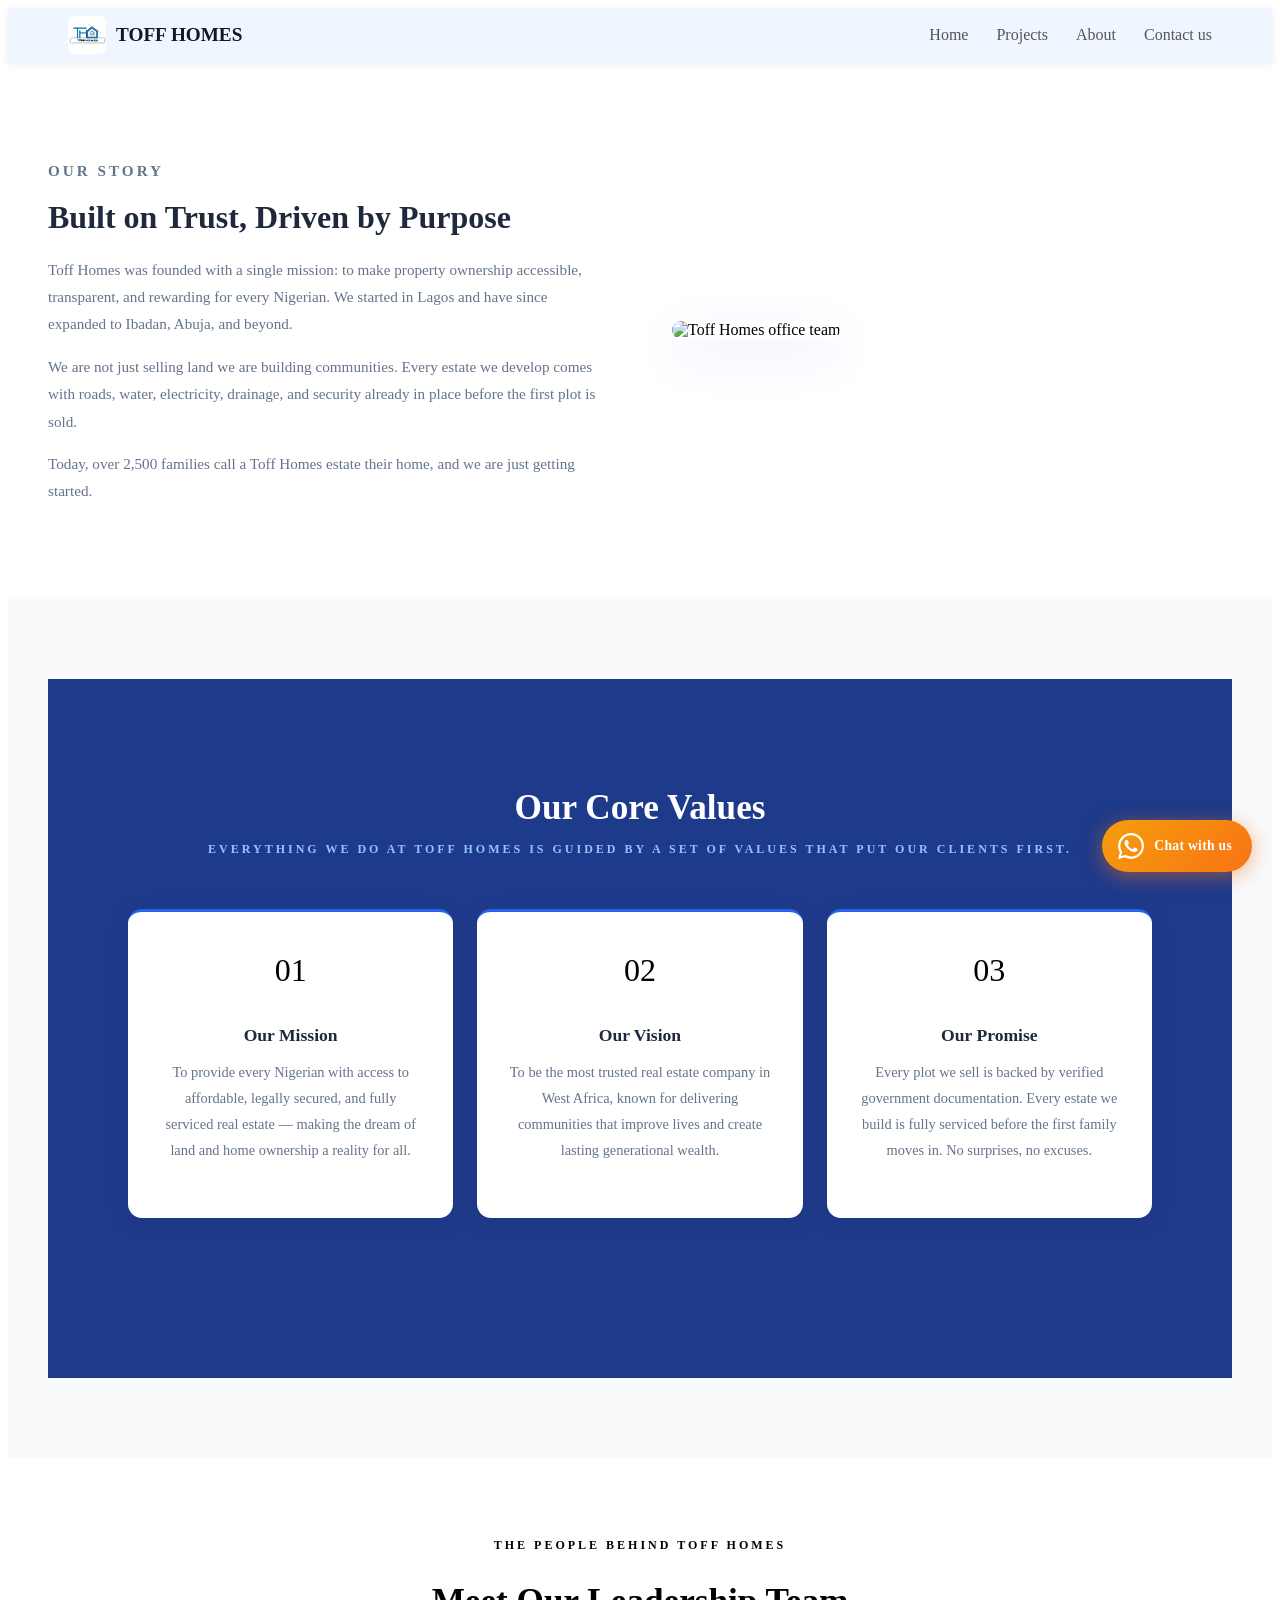
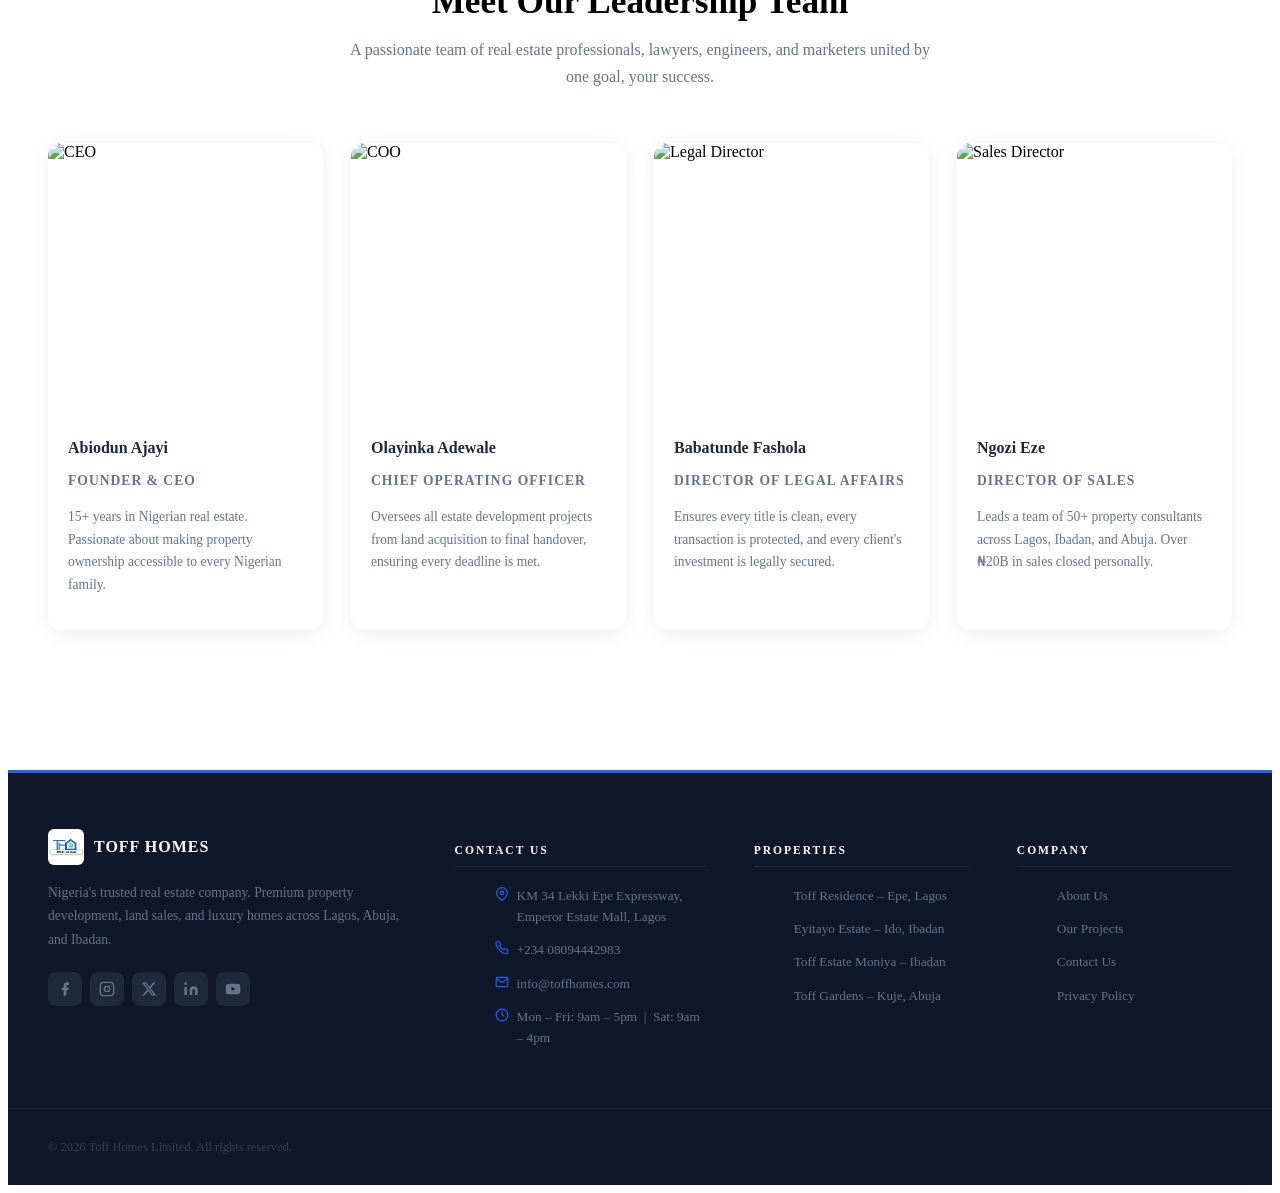
==== commit eecd7a3e: "fixed broken links hopefully" ====
--- a/pages/about.html
+++ b/pages/about.html
@@ -2,14 +2,11 @@
 <html lang="en">
 <head>
   <meta charset="UTF-8" />
-
- 
-
   <link rel="icon" href="../img/logo.jpg" />
 
   <meta name="viewport" content="width=device-width, initial-scale=1.0"/>
   <title>Toff Homes Properties</title>
- <link rel="stylesheet" href="../css/layout.css" />
+  <link rel="stylesheet" href="../css/layout.css" />
   <link rel="stylesheet" href="../css/main.css" />
 </head>
 <body>
@@ -22,10 +19,10 @@
     </div>
 
     <nav>
-      <a href="about.html">About</a>
-        <a href="#team">Our Team</a>
-         <a href="../index.html#developments">Projects</a>
-      <a href="../index.html#contact">Contact us</a>
+      <a href="../index.html">Home</a>
+      <a href="./property.html">Projects</a>
+      <a href="./about.html">About</a>
+       <a href="../index.html#contact">Contact us</a>
     </nav>
 
     <div class="hamburger">
@@ -195,8 +192,6 @@
         <ul>
           <li><a href="about.html">About Us</a></li>
           <li><a href="#">Our Projects</a></li>
-          <li><a href="#">Blog</a></li>
-          <li><a href="#">Careers</a></li>
           <li><a href="#">Contact Us</a></li>
           <li><a href="#">Privacy Policy</a></li>
         </ul>
--- a/css/layout.css
+++ b/css/layout.css
@@ -75,12 +75,14 @@
   height: 3px;
   background: #2563eb;
   margin: 3px 0;
-  transition: all 0.3s;
+  transition: all 0.3s ease;
   border-radius: 2px;
+  transform-origin: center;
+  display: block;
 }
 
 .hamburger.active span:nth-child(1) {
-  transform: rotate(-45deg) translate(-5px, 6px);
+  transform: translateY(9px) rotate(45deg);
 }
 
 .hamburger.active span:nth-child(2) {
@@ -88,7 +90,7 @@
 }
 
 .hamburger.active span:nth-child(3) {
-  transform: rotate(45deg) translate(-5px, -6px);
+  transform: translateY(-9px) rotate(-45deg);
 }
 
 @media (max-width: 768px) {
--- a/css/main.css
+++ b/css/main.css
@@ -75,12 +75,14 @@
   height: 3px;
   background: #2563eb;
   margin: 3px 0;
-  transition: all 0.3s;
+  transition: all 0.3s ease;
   border-radius: 2px;
+  transform-origin: center;
+  display: block;
 }
 
 .hamburger.active span:nth-child(1) {
-  transform: rotate(-45deg) translate(-5px, 6px);
+  transform: translateY(9px) rotate(45deg);
 }
 
 .hamburger.active span:nth-child(2) {
@@ -88,7 +90,7 @@
 }
 
 .hamburger.active span:nth-child(3) {
-  transform: rotate(45deg) translate(-5px, -6px);
+  transform: translateY(-9px) rotate(-45deg);
 }
 
 @media (max-width: 768px) {
@@ -221,15 +223,21 @@
 }
 
 .lw-btn-outline {
-  padding: 14px 32px;
+  padding: 12px;
   border: 2px solid #1d4ed8;;
   color: #1d4ed8;;
-  border-radius: 6px;
+  border-radius: 8px;
   text-decoration: none;
   font-weight: 700;
-  font-size: 0.95rem;
+  font-size: 0.92rem;
   transition: background 0.2s, color 0.2s;
-  display: inline-block;
+  display: block;
+  width: calc(100% - 44px);
+  margin: 0 22px 22px;
+  border: none;
+  cursor: pointer;
+
+
 }
 
 .lw-btn-outline:hover {
@@ -341,42 +349,19 @@
 .lw-section-sub--light { color: #cbd5e1; }
 
 /* CAROUSEL */
-.lw-carousel-wrapper {
-  position: relative;
-  display: flex;
-  align-items: center;
-  gap: 12px;
-}
-
 .lw-carousel {
   display: flex;
-  gap: 28px;
+  gap: 24px;
   overflow-x: auto;
   scroll-snap-type: x mandatory;
-  cursor: grab;
+  scroll-behavior: smooth;
+  -webkit-overflow-scrolling: touch;
+  touch-action: pan-x;
   padding-bottom: 12px;
   scrollbar-width: none;
 }
 
 .lw-carousel::-webkit-scrollbar { display: none; }
-
-.carousel-btn {
-  flex-shrink: 0;
-  width: 40px;
-  height: 40px;
-  border-radius: 50%;
-  border: 2px solid #2563eb;
-  background: #fff;
-  color: #2563eb;
-  font-size: 1.1rem;
-  cursor: pointer;
-  transition: background 0.2s, color 0.2s;
-  display: flex;
-  align-items: center;
-  justify-content: center;
-}
-
-.carousel-btn:hover { background: #2563eb; color: #fff; }
 
 /* CARD */
 .lw-dev-card {
@@ -388,13 +373,47 @@
   position: relative;
   display: flex;
   flex-direction: column;
-  flex: 0 0 300px;
+  flex: 0 0 calc(33.333% - 16px);
   scroll-snap-align: start;
+}
+
+@media (max-width: 768px) {
+  .lw-dev-card { flex: 0 0 80vw; }
+}
+
+.lw-card-view-btn {
+  display: block;
+  width: calc(100% - 44px);
+  margin: 0 22px 22px;
+  padding: 12px;
+  background: #1d4ed8;
+  color: #fff;
+  border: none;
+  border-radius: 8px;
+  font-size: 0.92rem;
+  font-weight: 700;
+  cursor: pointer;
+  transition: background 0.2s, transform 0.15s;
+  text-align: center;
+}
+
+.lw-card-view-btn:hover {
+  background: #1e3a8a;
+  transform: translateY(-2px);
 }
 
 .lw-dev-card:hover {
   transform: translateY(-6px);
   box-shadow: 0 12px 32px rgba(37,99,235,0.15);
+}
+
+.lw-dev-price-row {
+  display: flex;
+  justify-content: flex-start;
+  align-items: center;
+  border-top: 1px solid #f1f5f9;
+  padding-top: 16px;
+  margin-top: auto;
 }
 
 .lw-dev-card img {
@@ -402,6 +421,8 @@
   height: 220px;
   object-fit: cover;
   pointer-events: none;
+  draggable: false;
+  user-select: none;
 }
 
 .lw-dev-badge {
@@ -1146,7 +1167,8 @@
 .cf-panel-overlay {
   position: absolute;
   inset: 0;
-  background: linear-gradient(160deg, rgba(15,23,42,0.55) 0%, rgba(30,58,138,0.88) 100%);
+  /*background: linear-gradient(160deg, rgba(15,23,42,0.55) 
+  0%, rgba(30,58,138,0.88) 100%);*/
 }
 
 .cf-panel-content {
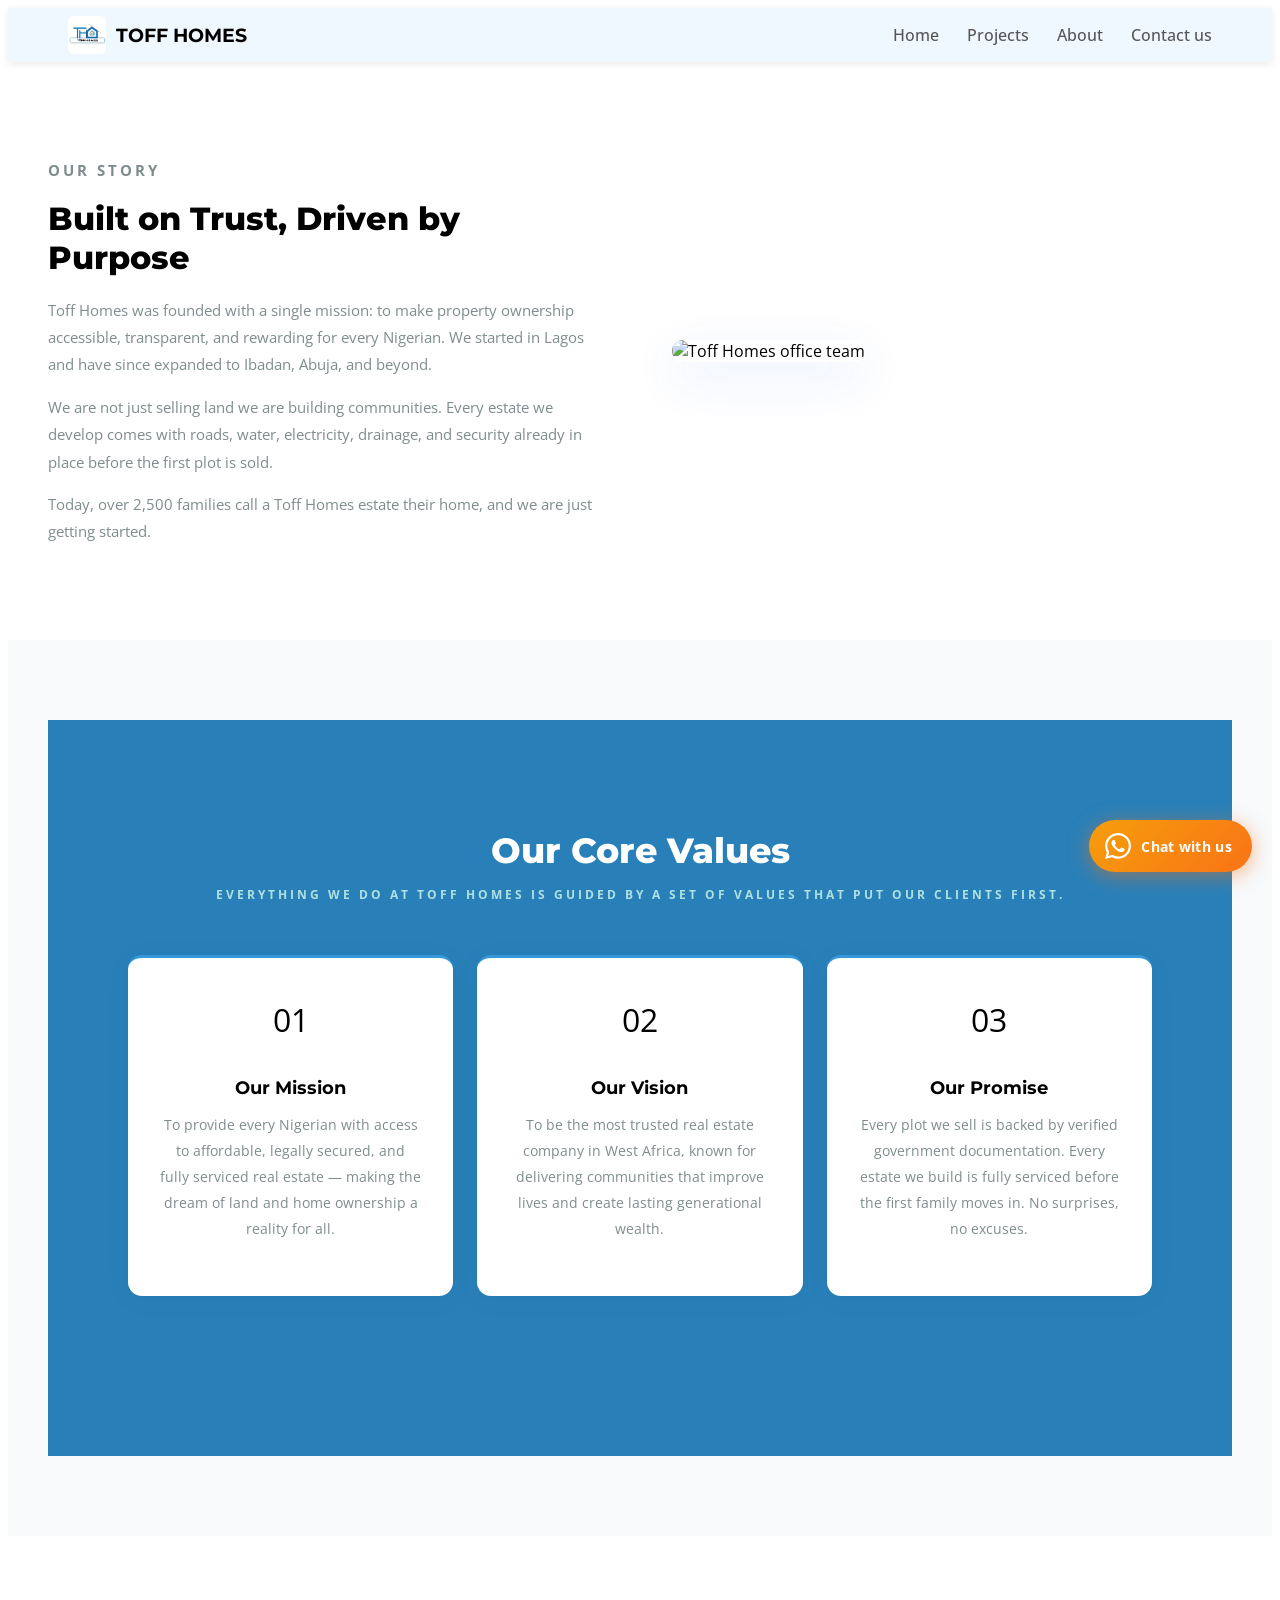
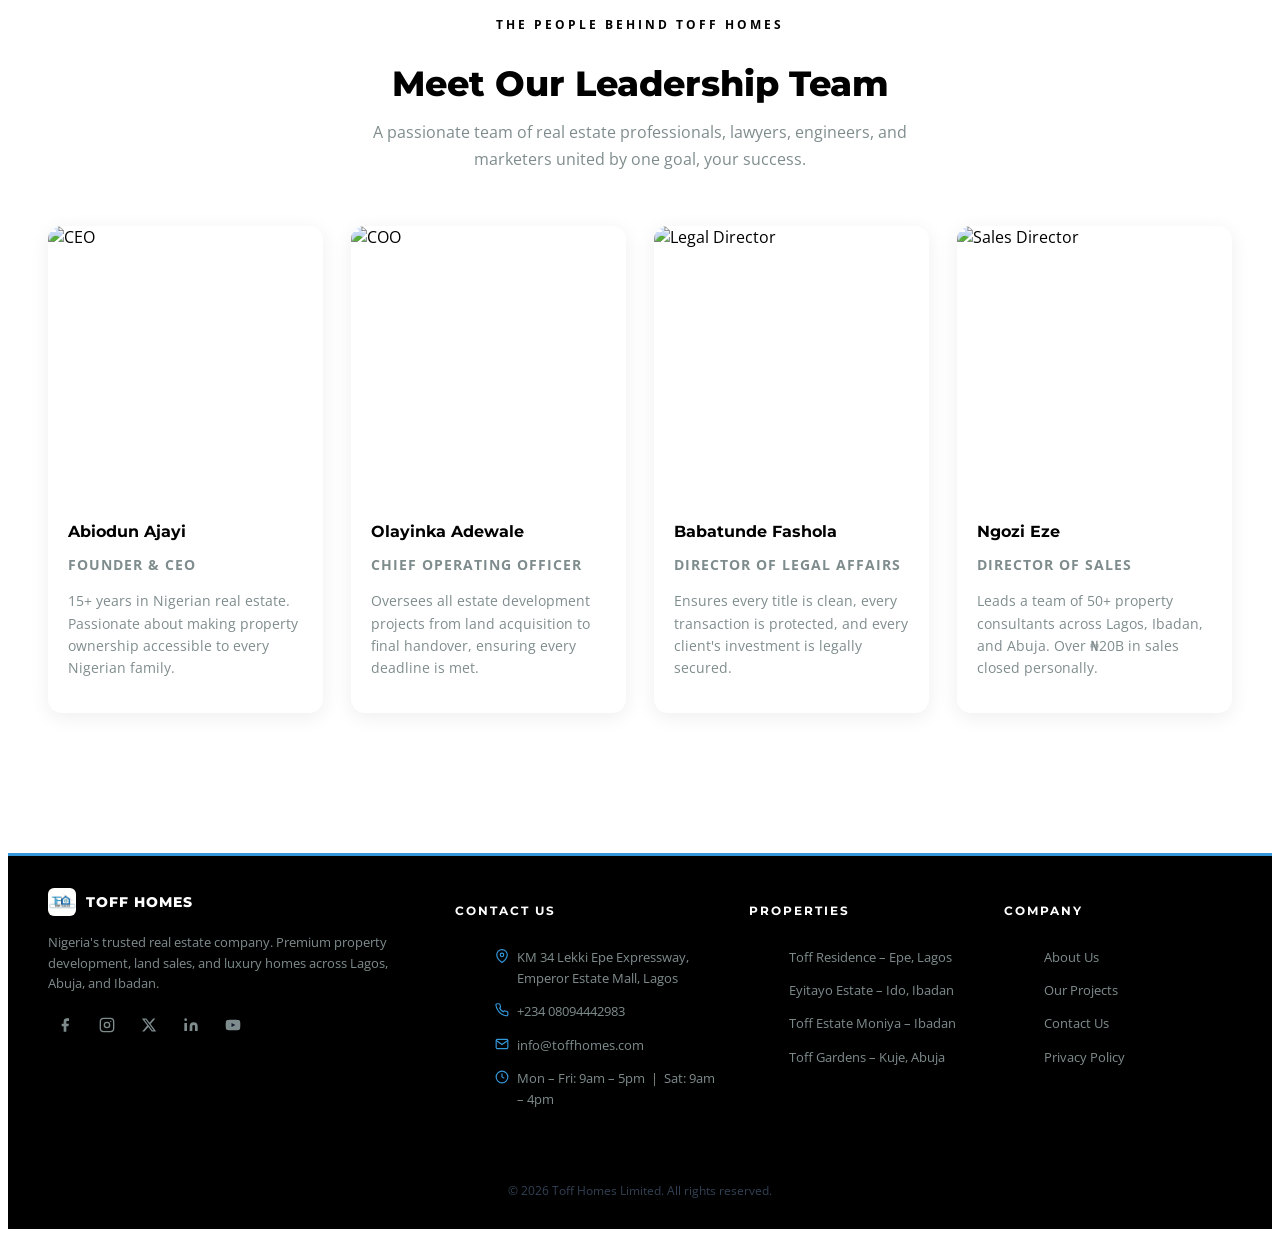
==== commit f13f75b2: "Added new color scheme and new features to the listing hope to work on the footer links next" ====
--- a/pages/about.html
+++ b/pages/about.html
@@ -6,6 +6,9 @@
 
   <meta name="viewport" content="width=device-width, initial-scale=1.0"/>
   <title>Toff Homes Properties</title>
+  <link rel="preconnect" href="https://fonts.googleapis.com">
+  <link rel="preconnect" href="https://fonts.gstatic.com" crossorigin>
+  <link href="https://fonts.googleapis.com/css2?family=Montserrat:wght@400;600;700;800;900&family=Open+Sans:wght@400;500;600;700&display=swap" rel="stylesheet">
   <link rel="stylesheet" href="../css/layout.css" />
   <link rel="stylesheet" href="../css/main.css" />
 </head>
--- a/css/layout.css
+++ b/css/layout.css
@@ -4,7 +4,7 @@
   justify-content: space-between;
   align-items: center;
   padding: 8px 60px;
-  background: #eff6ff;
+  background: #f0f8ff;
   box-shadow: 0 2px 8px rgba(0,0,0,0.08);
   position: sticky;
   top: 0;
@@ -34,7 +34,7 @@
 .logo {
   font-size: 1.2rem;
   font-weight: 700;
-  color: #0f172a;
+  color: #000000;
   white-space: nowrap;
 }
 
@@ -52,8 +52,8 @@
 }
 
 nav a:hover { 
-  color: #2563eb;
-  border-bottom: 2px solid #2563eb; 
+  color: #3498DB;
+  border-bottom: 2px solid #3498DB; 
 }
 
 /* HAMBURGER MENU */
@@ -73,7 +73,7 @@
 .hamburger span {
   width: 24px;
   height: 3px;
-  background: #2563eb;
+  background: #3498DB;
   margin: 3px 0;
   transition: all 0.3s ease;
   border-radius: 2px;
@@ -105,7 +105,7 @@
     top: 100%;
     left: 0;
     right: 0;
-    background: #eff6ff;
+    background: #f0f8ff;
     padding: 20px 0;
     box-shadow: 0 4px 20px rgba(0,0,0,0.1);
     z-index: 99;
@@ -122,7 +122,7 @@
 
   nav.nav-open a:hover {
     background: rgba(37, 99, 235, 0.1);
-    color: #2563eb;
+    color: #3498DB;
   }
 
   .nav-backdrop {
@@ -187,13 +187,13 @@
 .ab-intro-text h2 {
   font-size: 2rem;
   font-weight: 800;
-  color: #1e293b;
+  color: #000000;
   margin: 12px 0 20px;
 }
 
 .ab-intro-text p {
   font-size: 0.95rem;
-  color: #64748b;
+  color: #7F8C8D;
   line-height: 1.8;
   margin-bottom: 14px;
 }
@@ -220,7 +220,7 @@
   padding: 40px 32px;
   background: #fff;
   border-radius: 14px;
-  border-top: 3px solid #2563eb;
+  border-top: 3px solid #3498DB;
   box-shadow: 0 4px 24px rgba(0,0,0,0.06);
   transition: transform 0.2s, box-shadow 0.2s;
 }
@@ -239,13 +239,13 @@
 .ab-mv-card h3 {
   font-size: 1.1rem;
   font-weight: 700;
-  color: #1e293b;
+  color: #000000;
   margin-bottom: 12px;
 }
 
 .ab-mv-card p {
   font-size: 0.9rem;
-  color: #64748b;
+  color: #7F8C8D;
   line-height: 1.8;
 }
 
@@ -264,13 +264,13 @@
 .ab-values-header h2 {
   font-size: 2rem;
   font-weight: 800;
-  color: #1e293b;
+  color: #000000;
   margin: 10px 0 12px;
 }
 
 .ab-values-header p {
   font-size: 0.95rem;
-  color: #64748b;
+  color: #7F8C8D;
   line-height: 1.75;
 }
 
@@ -286,7 +286,7 @@
   background: #fff;
   border-radius: 14px;
   padding: 36px 32px;
-  border-left: 4px solid #2563eb;
+  border-left: 4px solid #3498DB;
   box-shadow: 0 4px 20px rgba(0,0,0,0.05);
   transition: transform 0.2s, box-shadow 0.2s;
 }
@@ -304,13 +304,13 @@
 .ab-val-card h3 {
   font-size: 1rem;
   font-weight: 700;
-  color: #1e293b;
+  color: #000000;
   margin-bottom: 8px;
 }
 
 .ab-val-card p {
   font-size: 0.88rem;
-  color: #64748b;
+  color: #7F8C8D;
   line-height: 1.7;
   margin: 0;
 }
@@ -350,7 +350,7 @@
 .ab-team-body h3 {
   font-size: 1rem;
   font-weight: 700;
-  color: #1e293b;
+  color: #000000;
   margin-bottom: 4px;
 }
 
@@ -359,19 +359,19 @@
   font-weight: 700;
   letter-spacing: 1px;
   text-transform: uppercase;
-  color: #2563eb;
+  color: #3498DB;
   margin-bottom: 10px;
 }
 
 .ab-team-body p {
   font-size: 0.85rem;
-  color: #64748b;
+  color: #7F8C8D;
   line-height: 1.65;
 }
 
 /* WHY CHOOSE US STRIP */
 .ab-why-strip {
-  background: #0f172a;
+  background: #000000;
   padding: 36px 40px;
 }
 
--- a/css/main.css
+++ b/css/main.css
@@ -1,10 +1,35 @@
+@import url('https://fonts.googleapis.com/css2?family=Montserrat:wght@400;600;700;800;900&family=Open+Sans:wght@400;500;600;700&display=swap');
+/* BRAND TOKENS */
+:root {
+  --primary:    #3498DB;
+  --deep:       #2980B9;
+  --sky:        #AEE1E1;
+  --black:      #000000;
+  --slate:      #7F8C8D;
+  --bg-light:   #f0f8ff;
+}
+
+/* GLOBAL FONTS */
+body {
+  font-family: 'Open Sans', sans-serif;
+  color: var(--black);
+}
+
+h1, h2, h3, h4, h5, h6,
+.logo, .lw-hero-content h1,
+.lw-section-header h2,
+.cf-panel-title, .cf-form-title,
+.lw-footer-brand-name {
+  font-family: 'Montserrat', sans-serif;
+}
+
 /* HEADER */
 header {
   display: flex;
   justify-content: space-between;
   align-items: center;
   padding: 8px 60px;
-  background: #eff6ff;
+  background: var(--bg-light);
   box-shadow: 0 2px 8px rgba(0,0,0,0.08);
   position: sticky;
   top: 0;
@@ -34,7 +59,7 @@
 .logo {
   font-size: 1.2rem;
   font-weight: 700;
-  color: #0f172a;
+  color: var(--black);
   white-space: nowrap;
 }
 
@@ -52,8 +77,8 @@
 }
 
 nav a:hover { 
-  color: #2563eb;
-  border-bottom: 2px solid #2563eb; 
+  color: var(--primary);
+  border-bottom: 2px solid var(--primary); 
 }
 
 /* HAMBURGER MENU */
@@ -73,7 +98,7 @@
 .hamburger span {
   width: 24px;
   height: 3px;
-  background: #2563eb;
+  background: var(--primary);
   margin: 3px 0;
   transition: all 0.3s ease;
   border-radius: 2px;
@@ -105,7 +130,7 @@
     top: 100%;
     left: 0;
     right: 0;
-    background: #eff6ff;
+    background: var(--bg-light);
     padding: 20px 0;
     box-shadow: 0 4px 20px rgba(0,0,0,0.1);
     z-index: 99;
@@ -122,7 +147,7 @@
 
   nav.nav-open a:hover {
     background: rgba(37, 99, 235, 0.1);
-    color: #2563eb;
+    color: var(--primary);
   }
 
   .nav-backdrop {
@@ -150,7 +175,7 @@
 .lw-hero-overlay {
   position: absolute;
   inset: 0;
-  background: linear-gradient(120deg, #1d4ed8b5 50%, #1d4ed83d)
+  background: linear-gradient(120deg, rgba(41,128,185,0.75) 50%, rgba(41,128,185,0.25));
 }
 
 .lw-hero-content {
@@ -165,7 +190,7 @@
   font-size: 0.78rem;
   font-weight: 800;
   letter-spacing: 4px;
-  color: #93c5fd;
+  color: var(--sky);
   margin-bottom: 18px;
   text-transform: uppercase;
 }
@@ -195,7 +220,7 @@
 
 .lw-btn-primary {
   padding: 14px;
-  background: #1d4ed8;
+  background: var(--deep);
   color: #fff;
   border-radius: 6px;
   text-decoration: none;
@@ -213,7 +238,7 @@
 .lw-btn-box {
   padding: 14px;
   background: #fff;
-  color: #0f172a;
+  color: var(--black);
   border-radius: 6px;
   text-decoration: none;
   font-weight: 700;
@@ -224,8 +249,8 @@
 
 .lw-btn-outline {
   padding: 12px;
-  border: 2px solid #1d4ed8;;
-  color: #1d4ed8;;
+  border: 2px solid var(--deep);;
+  color: var(--deep);;
   border-radius: 8px;
   text-decoration: none;
   font-weight: 700;
@@ -242,7 +267,7 @@
 
 .lw-btn-outline:hover {
   background: #fff;
-  color: #1e3a8a;
+  color: var(--deep);
 }
 
 .lw-btn-sm {
@@ -267,7 +292,7 @@
   align-items: center;
   padding: 32px 20px;
   border-right: 1px solid rgba(255,255,255,0.12);
-  color: #0f172a;
+  color: var(--black);
 }
 
 .lw-stat:last-child { border-right: none; }
@@ -275,7 +300,7 @@
 .lw-stat-num {
   font-size: 2.2rem;
   font-weight: 800;
-  color: #475569;
+  color: var(--slate);
   line-height: 1;
   margin-bottom: 6px;
 }
@@ -330,7 +355,7 @@
 }
 
 
-.lw-section-tag--light { color: #93c5fd; }
+.lw-section-tag--light { color: var(--sky); }
 
 .lw-section-header h2 {
   font-size: 2.2rem;
@@ -340,7 +365,7 @@
 
 .lw-section-sub {
   font-size: 1rem;
-  color: #64748b;
+  color: var(--slate);
   max-width: 600px;
   margin: 0 auto;
   line-height: 1.7;
@@ -386,7 +411,7 @@
   width: calc(100% - 44px);
   margin: 0 22px 22px;
   padding: 12px;
-  background: #1d4ed8;
+  background: var(--deep);
   color: #fff;
   border: none;
   border-radius: 8px;
@@ -398,7 +423,7 @@
 }
 
 .lw-card-view-btn:hover {
-  background: #1e3a8a;
+  background: var(--deep);
   transform: translateY(-2px);
 }
 
@@ -447,20 +472,20 @@
 
 .lw-dev-location {
   font-size: 0.82rem;
-  color: #64748b;
+  color: var(--slate);
   margin-bottom: 6px;
 }
 
 .lw-dev-body h3 {
   font-size: 1.2rem;
   font-weight: 700;
-  color: #1e293b;
+  color: var(--black);
   margin-bottom: 10px;
 }
 
 .lw-dev-desc {
   font-size: 0.88rem;
-  color: #64748b;
+  color: var(--slate);
   line-height: 1.6;
   margin-bottom: 14px;
   flex: 1;
@@ -474,8 +499,8 @@
 }
 
 .lw-dev-tags span {
-  background: #eff6ff;
-  color: #2563eb;
+  background: var(--bg-light);
+  color: var(--primary);
   font-size: 0.75rem;
   font-weight: 600;
   padding: 4px 10px;
@@ -506,20 +531,20 @@
 
 .lw-dev-price-label {
   font-size: 0.75rem;
-  color: #94a3b8;
+  color: var(--slate);
   margin: 0 0 2px 0;
 }
 
 .lw-dev-price {
   font-size: 1.3rem;
   font-weight: 800;
-  color: #2563eb;
+  color: var(--primary);
   margin: 0;
 }
 
 /* WHY INVEST */
 .lw-why {
-  background: linear-gradient(135deg, #1e3a8a, #2563eb);
+  background: linear-gradient(135deg, var(--deep), var(--primary));
   padding: 36px 40px;
   text-align: center;
 }
@@ -603,7 +628,7 @@
 .lw-btn-why {
   padding: 11px 26px;
   background: #fff;
-  color: #1e3a8a;
+  color: var(--deep);
   border-radius: 6px;
   text-decoration: none;
   font-weight: 700;
@@ -677,19 +702,19 @@
 .lw-step h3 {
   font-size: 0.92rem;
   font-weight: 700;
-  color: #1e293b;
+  color: var(--black);
   margin-bottom: 6px;
 }
 
 .lw-step p {
   font-size: 0.78rem;
-  color: #64748b;
+  color: var(--slate);
   line-height: 1.5;
 }
 
 .lw-step-arrow {
   font-size: 1.4rem;
-  color: #93c5fd;
+  color: var(--sky);
   align-self: center;
   padding: 0 2px;
   margin-top: -16px;
@@ -697,7 +722,7 @@
 
 /* TESTIMONIALS */
 .lw-testimonials {
-  background: #1e3a8a;
+  background: var(--deep);
   padding: 80px 40px;
   text-align: center;
 }
@@ -711,12 +736,14 @@
 }
 
 .lw-testi-card {
-  background: rgba(255,255,255,0.07);
-  border: 1px solid rgba(255,255,255,0.12);
+  background: #fff;
+  border: 1px solid #e2e8f0;
   border-radius: 14px;
   padding: 30px 24px;
   text-align: left;
-  color: #e2e8f0;
+  color: var(--black);
+  display: flex;
+  flex-direction: column;
 }
 
 .lw-testi-card p {
@@ -724,6 +751,8 @@
   line-height: 1.75;
   margin-bottom: 20px;
   font-style: italic;
+  color: var(--slate);
+  flex: 1;
 }
 
 .lw-testi-author {
@@ -736,7 +765,7 @@
   width: 44px;
   height: 44px;
   border-radius: 50%;
-  background: #2563eb;
+  background: var(--primary);
   color: #fff;
   font-weight: 700;
   font-size: 0.85rem;
@@ -754,7 +783,7 @@
 
 .lw-testi-author span {
   font-size: 0.78rem;
-  color: #94a3b8;
+  color: var(--slate);
 }
 
 /* RESPONSIVE */
@@ -955,20 +984,20 @@
 
 .prop-modal-location {
   font-size: 0.82rem;
-  color: #64748b;
+  color: var(--slate);
   margin-bottom: 6px;
 }
 
 .prop-modal-body h2 {
   font-size: 1.4rem;
   font-weight: 800;
-  color: #1e293b;
+  color: var(--black);
   margin-bottom: 12px;
 }
 
 .prop-modal-desc {
   font-size: 0.9rem;
-  color: #475569;
+  color: var(--slate);
   line-height: 1.7;
   margin-bottom: 16px;
 }
@@ -981,8 +1010,8 @@
 }
 
 .prop-modal-tags span {
-  background: #eff6ff;
-  color: #2563eb;
+  background: var(--bg-light);
+  color: var(--primary);
   font-size: 0.75rem;
   font-weight: 600;
   padding: 4px 10px;
@@ -1000,30 +1029,30 @@
 }
 
 .prop-modal-footer .lw-btn-primary {
-  background: #2563eb;
+  background: var(--primary);
   color: #fff;
   padding: 11px 24px;
   white-space: nowrap;
 }
 
 .prop-modal-footer .lw-btn-primary:hover {
-  background: #1d4ed8;
+  background: var(--deep);
 }
 
 /* FOOTER */
 .lw-footer {
-  background: #0f172a;
-  color: #94a3b8;
-  border-top: 3px solid #2563eb;
+  background: var(--black);
+  color: var(--slate);
+  border-top: 3px solid var(--primary);
 }
 
 .lw-footer-top {
   display: grid;
   grid-template-columns: 2fr 1.4fr 1.2fr 1.2fr;
-  gap: 48px;
+  gap: 28px;
   max-width: 1200px;
   margin: 0 auto;
-  padding: 56px 40px 44px;
+  padding: 32px 40px 24px;
 }
 
 .lw-footer-brand {
@@ -1034,24 +1063,24 @@
 }
 
 .lw-footer-logo-img {
-  width: 36px;
-  height: 36px;
+  width: 28px;
+  height: 28px;
   border-radius: 6px;
   object-fit: cover;
 }
 
 .lw-footer-brand-name {
-  font-size: 1rem;
+  font-size: 0.9rem;
   font-weight: 800;
   color: #fff;
   letter-spacing: 1px;
 }
 
 .lw-footer-about {
-  font-size: 0.85rem;
-  line-height: 1.75;
-  margin-bottom: 20px;
-  color: #64748b;
+  font-size: 0.8rem;
+  line-height: 1.6;
+  margin-bottom: 14px;
+  color: var(--slate);
 }
 
 .lw-footer-socials {
@@ -1063,8 +1092,8 @@
   width: 34px;
   height: 34px;
   border-radius: 8px;
-  background: #1e293b;
-  color: #64748b;
+  background: var(--black);
+  color: var(--slate);
   display: flex;
   align-items: center;
   justify-content: center;
@@ -1073,7 +1102,7 @@
 }
 
 .lw-footer-socials a:hover {
-  background: #2563eb;
+  background: var(--primary);
   color: #fff;
 }
 
@@ -1085,7 +1114,7 @@
   color: #fff;
   margin-bottom: 18px;
   padding-bottom: 10px;
-  border-bottom: 1px solid #1e293b;
+  border-bottom: 1px solid var(--black);
 }
 
 .lw-footer-col ul {
@@ -1098,7 +1127,7 @@
 .lw-footer-col ul li {
   font-size: 0.83rem;
   line-height: 1.6;
-  color: #64748b;
+  color: var(--slate);
   display: flex;
   align-items: flex-start;
   gap: 8px;
@@ -1107,26 +1136,21 @@
 .lw-footer-col ul li svg {
   flex-shrink: 0;
   margin-top: 2px;
-  color: #2563eb;
+  color: var(--primary);
 }
 
 .lw-footer-col ul li a {
-  color: #64748b;
+  color: var(--slate);
   text-decoration: none;
   transition: color 0.2s;
 }
 
-.lw-footer-col ul li a:hover { color: #93c5fd; }
+.lw-footer-col ul li a:hover { color: var(--sky); }
 
 .lw-footer-bottom {
-  border-top: 1px solid #1e293b;
+  border-top: 1px solid var(--black);
   padding: 18px 40px;
-  max-width: 1200px;
-  margin: 0 auto;
-  display: flex;
-  justify-content: space-between;
-  flex-wrap: wrap;
-  gap: 8px;
+  text-align: center;
   font-size: 0.78rem;
   color: #334155;
 }
@@ -1183,7 +1207,7 @@
   font-weight: 800;
   letter-spacing: 3px;
   text-transform: uppercase;
-  color: #93c5fd;
+  color: var(--sky);
   margin-bottom: 16px;
 }
 
@@ -1229,7 +1253,7 @@
   transition: color 0.2s;
 }
 
-.cf-detail a:hover { color: #93c5fd; }
+.cf-detail a:hover { color: var(--sky); }
 
 /* RIGHT — form */
 .cf-form-panel {
@@ -1255,7 +1279,7 @@
 .cf-form-title {
   font-size: 1.5rem;
   font-weight: 800;
-  color: #1e293b;
+  color: var(--black);
   margin: 0 0 6px;
 }
 
@@ -1274,7 +1298,7 @@
 .cf-group label {
   font-size: 0.8rem;
   font-weight: 600;
-  color: #64748b;
+  color: var(--slate);
   text-transform: uppercase;
   letter-spacing: 0.4px;
 }
@@ -1288,7 +1312,7 @@
   border: 1.5px solid #e2e8f0;
   border-radius: 8px;
   font-size: 0.92rem;
-  color: #1e293b;
+  color: var(--black);
   background: #f8fafc;
   font-family: inherit;
   outline: none;
@@ -1300,7 +1324,7 @@
 .cf-group input:focus,
 .cf-group select:focus,
 .cf-group textarea:focus {
-  border-color: #2563eb;
+  border-color: var(--primary);
   background: #fff;
   box-shadow: 0 0 0 3px rgba(37,99,235,0.1);
 }
@@ -1318,7 +1342,7 @@
 
 .cf-submit {
   padding: 14px;
-  background: #1d4ed8;
+  background: var(--deep);
   color: #fff;
   border: none;
   border-radius: 8px;
@@ -1331,7 +1355,7 @@
 }
 
 .cf-submit:hover {
-  background: #1e3a8a;
+  background: var(--deep);
   transform: translateY(-2px);
 }
 
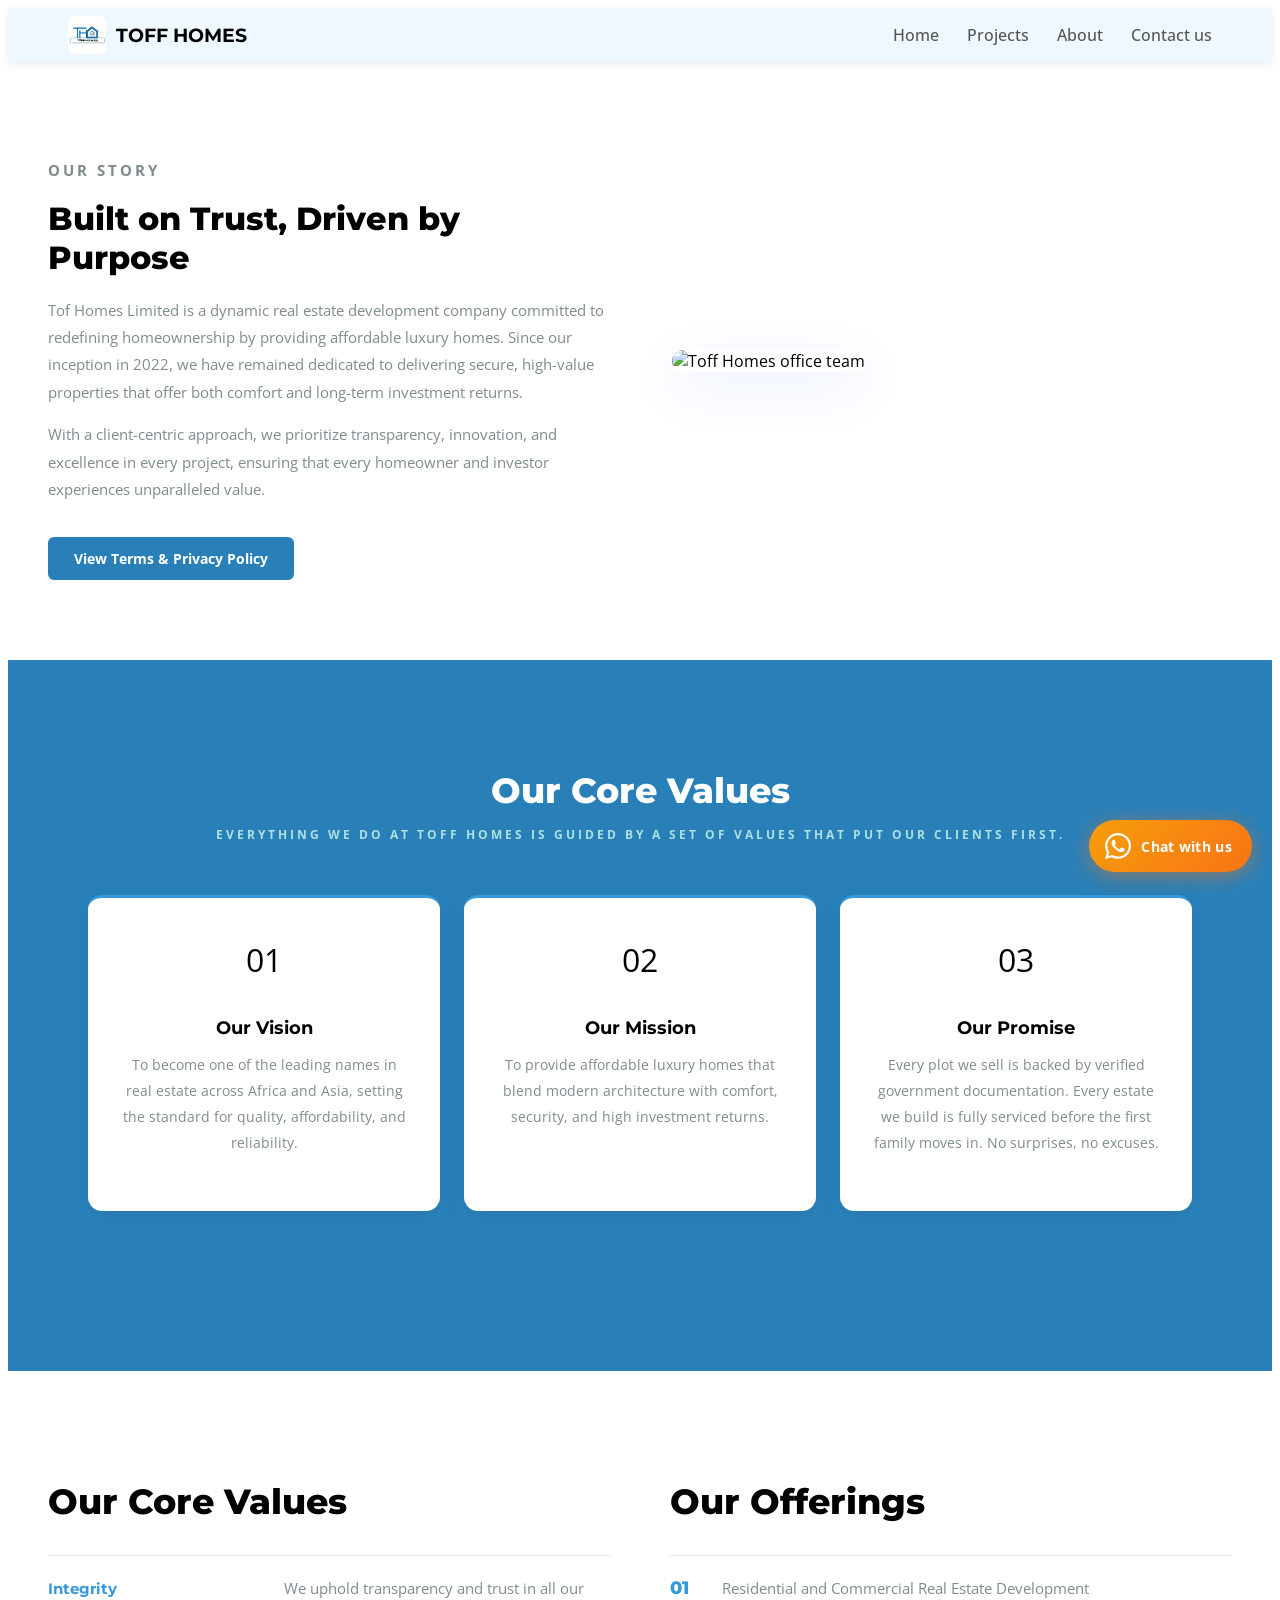
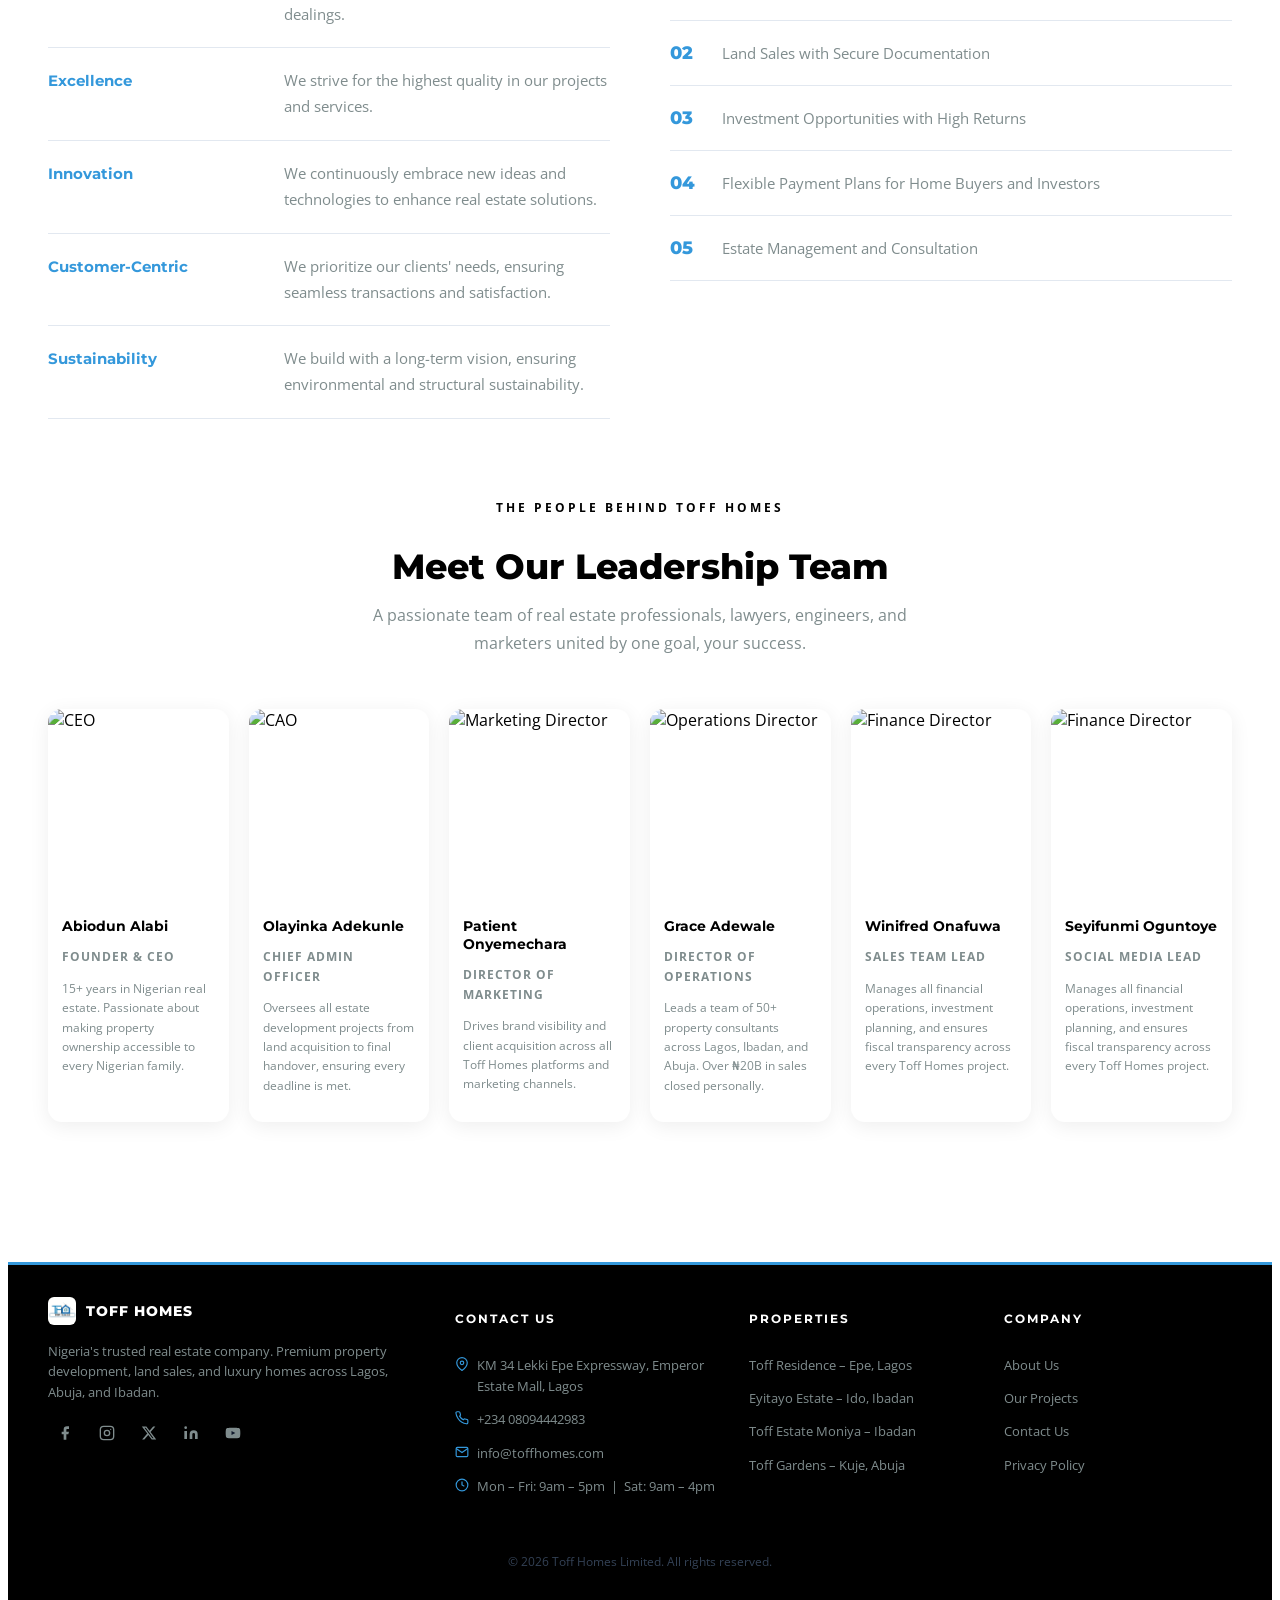
==== commit 12209004: "added new features and made some minor changes" ====
--- a/pages/about.html
+++ b/pages/about.html
@@ -41,9 +41,9 @@
     <div class="ab-intro-text">
       <p class="lw-section-tag">OUR STORY</p>
       <h2>Built on Trust, Driven by Purpose</h2>
-      <p>Toff Homes was founded with a single mission: to make property ownership accessible, transparent, and rewarding for every Nigerian. We started in Lagos and have since expanded to Ibadan, Abuja, and beyond.</p>
-      <p>We are not just selling land we are building communities. Every estate we develop comes with roads, water, electricity, drainage, and security already in place before the first plot is sold.</p>
-      <p>Today, over 2,500 families call a Toff Homes estate their home, and we are just getting started.</p>
+      <p>Tof Homes Limited is a dynamic real estate development company committed to redefining homeownership by providing affordable luxury homes. Since our inception in 2022, we have remained dedicated to delivering secure, high-value properties that offer both comfort and long-term investment returns.</p>
+      <p>With a client-centric approach, we prioritize transparency, innovation, and excellence in every project, ensuring that every homeowner and investor experiences unparalleled value.</p>
+      <a href="./privacy.html" class="lw-btn-primary" style="display:inline-block;margin-top:20px;padding:10px 24px;font-size:0.88rem;">View Terms &amp; Privacy Policy</a>
     </div>
     <div class="ab-intro-img">
       <img src="https://images.unsplash.com/photo-1600607687939-ce8a6c25118c?w=800&q=80" alt="Toff Homes office team" />
@@ -64,13 +64,13 @@
   <section class="ab-mv" id="mission">
     <div class="ab-mv-card">
       <div class="ab-mv-icon">01</div>
-      <h3>Our Mission</h3>
-      <p>To provide every Nigerian with access to affordable, legally secured, and fully serviced real estate — making the dream of land and home ownership a reality for all.</p>
+      <h3>Our Vision</h3>
+      <p>To become one of the leading names in real estate across Africa and Asia, setting the standard for quality, affordability, and reliability.</p>
     </div>
     <div class="ab-mv-card">
       <div class="ab-mv-icon">02</div>
-      <h3>Our Vision</h3>
-      <p>To be the most trusted real estate company in West Africa, known for delivering communities that improve lives and create lasting generational wealth.</p>
+      <h3>Our Mission</h3>
+      <p>To provide affordable luxury homes that blend modern architecture with comfort, security, and high investment returns.</p>
     </div>
     <div class="ab-mv-card">
       <div class="ab-mv-icon">03</div>
@@ -80,6 +80,53 @@
   </section>
   </section>
 
+  </section>
+
+  <!-- CORE VALUES & OFFERINGS -->
+  <section class="lw-section" id="core-values">
+    <div class="ab-cv-grid">
+      <div>
+        <div class="lw-section-header" style="text-align:left;margin-bottom:32px;">
+          <h2>Our Core Values</h2>
+        </div>
+        <div class="ab-text-list">
+          <div class="ab-text-item">
+            <span class="ab-text-label">Integrity</span>
+            <p>We uphold transparency and trust in all our dealings.</p>
+          </div>
+          <div class="ab-text-item">
+            <span class="ab-text-label">Excellence</span>
+            <p>We strive for the highest quality in our projects and services.</p>
+          </div>
+          <div class="ab-text-item">
+            <span class="ab-text-label">Innovation</span>
+            <p>We continuously embrace new ideas and technologies to enhance real estate solutions.</p>
+          </div>
+          <div class="ab-text-item">
+            <span class="ab-text-label">Customer-Centric</span>
+            <p>We prioritize our clients&#39; needs, ensuring seamless transactions and satisfaction.</p>
+          </div>
+          <div class="ab-text-item">
+            <span class="ab-text-label">Sustainability</span>
+            <p>We build with a long-term vision, ensuring environmental and structural sustainability.</p>
+          </div>
+        </div>
+      </div>
+
+      <div>
+        <div class="lw-section-header" style="text-align:left;margin-bottom:32px;">
+          <h2>Our Offerings</h2>
+
+        </div>
+        <ol class="ab-offerings-list">
+          <li>Residential and Commercial Real Estate Development</li>
+          <li>Land Sales with Secure Documentation</li>
+          <li>Investment Opportunities with High Returns</li>
+          <li>Flexible Payment Plans for Home Buyers and Investors</li>
+          <li>Estate Management and Consultation</li>
+        </ol>
+      </div>
+    </div>
   </section>
 
   <!-- TEAM -->
@@ -95,39 +142,59 @@
           <img src="https://images.unsplash.com/photo-1531384441138-2736e62e0919?w=400&q=80" alt="CEO" />
         </div>
         <div class="ab-team-body">
-          <h3>Abiodun Ajayi</h3>
-          <p class="ab-team-role">Founder & CEO</p>
+          <h3>Abiodun Alabi</h3>
+          <p class="ab-team-role">Founder &amp; CEO</p>
           <p>15+ years in Nigerian real estate. Passionate about making property ownership accessible to every Nigerian family.</p>
         </div>
       </div>
       <div class="ab-team-card">
         <div class="ab-team-img">
-          <img src="https://images.unsplash.com/photo-1589156280159-27698a70f29e?w=400&q=80" alt="COO" />
-        </div>
-        <div class="ab-team-body">
-          <h3>Olayinka Adewale</h3>
-          <p class="ab-team-role">Chief Operating Officer</p>
+          <img src="https://images.unsplash.com/photo-1589156280159-27698a70f29e?w=400&q=80" alt="CAO" />
+        </div>
+        <div class="ab-team-body">
+          <h3>Olayinka Adekunle</h3>
+          <p class="ab-team-role">Chief Admin Officer</p>
           <p>Oversees all estate development projects from land acquisition to final handover, ensuring every deadline is met.</p>
         </div>
       </div>
       <div class="ab-team-card">
         <div class="ab-team-img">
-          <img src="https://images.unsplash.com/photo-1506277886164-e25aa3f4ef7f?w=400&q=80" alt="Legal Director" />
-        </div>
-        <div class="ab-team-body">
-          <h3>Babatunde Fashola</h3>
-          <p class="ab-team-role">Director of Legal Affairs</p>
-          <p>Ensures every title is clean, every transaction is protected, and every client's investment is legally secured.</p>
-        </div>
-      </div>
-      <div class="ab-team-card">
-        <div class="ab-team-img">
-          <img src="https://images.unsplash.com/photo-1531123897727-8f129e1688ce?w=400&q=80" alt="Sales Director" />
-        </div>
-        <div class="ab-team-body">
-          <h3>Ngozi Eze</h3>
-          <p class="ab-team-role">Director of Sales</p>
-          <p>Leads a team of 50+ property consultants across Lagos, Ibadan, and Abuja. Over ₦20B in sales closed personally.</p>
+          <img src="https://images.unsplash.com/photo-1506277886164-e25aa3f4ef7f?w=400&q=80" alt="Marketing Director" />
+        </div>
+        <div class="ab-team-body">
+          <h3>Patient Onyemechara</h3>
+          <p class="ab-team-role">Director of Marketing</p>
+          <p>Drives brand visibility and client acquisition across all Toff Homes platforms and marketing channels.</p>
+        </div>
+      </div>
+      <div class="ab-team-card">
+        <div class="ab-team-img">
+          <img src="https://images.unsplash.com/photo-1531123897727-8f129e1688ce?w=400&q=80" alt="Operations Director" />
+        </div>
+        <div class="ab-team-body">
+          <h3>Grace Adewale</h3>
+          <p class="ab-team-role">Director of Operations</p>
+          <p>Leads a team of 50+ property consultants across Lagos, Ibadan, and Abuja. Over &#8358;20B in sales closed personally.</p>
+        </div>
+      </div>
+      <div class="ab-team-card">
+        <div class="ab-team-img">
+          <img src="https://images.unsplash.com/photo-1531123414780-f74242c2b052?w=400&q=80" alt="Finance Director" />
+        </div>
+        <div class="ab-team-body">
+          <h3>Winifred Onafuwa</h3>
+          <p class="ab-team-role">Sales Team Lead</p>
+          <p>Manages all financial operations, investment planning, and ensures fiscal transparency across every Toff Homes project.</p>
+        </div>
+      </div>
+       <div class="ab-team-card">
+        <div class="ab-team-img">
+          <img src="https://images.unsplash.com/photo-1531123414780-f74242c2b052?w=400&q=80" alt="Finance Director" />
+        </div>
+        <div class="ab-team-body">
+          <h3>Seyifunmi Oguntoye</h3>
+          <p class="ab-team-role">Social Media Lead</p>
+          <p>Manages all financial operations, investment planning, and ensures fiscal transparency across every Toff Homes project.</p>
         </div>
       </div>
     </div>
@@ -195,8 +262,8 @@
         <ul>
           <li><a href="about.html">About Us</a></li>
           <li><a href="#">Our Projects</a></li>
-          <li><a href="#">Contact Us</a></li>
-          <li><a href="#">Privacy Policy</a></li>
+          <li><a href="../index.html#contact">Contact Us</a></li>
+          <li><a href="./privacy.html">Privacy Policy</a></li>
         </ul>
       </div>
     </div>
--- a/css/layout.css
+++ b/css/layout.css
@@ -249,8 +249,102 @@
   line-height: 1.8;
 }
 
-/* CORE VALUES */
-.ab-values {
+.ab-cv-grid {
+  display: grid;
+  grid-template-columns: 1fr 1fr;
+  gap: 60px;
+  align-items: start;
+}
+
+.ab-cv-grid .ab-text-list,
+.ab-cv-grid .ab-offerings-list {
+  max-width: 100%;
+}
+
+@media (max-width: 768px) {
+  .ab-cv-grid { grid-template-columns: 1fr; gap: 40px; }
+}
+
+/* CORE VALUES TEXT LIST */
+.ab-text-list {
+  max-width: 800px;
+  margin: 0 auto;
+  display: flex;
+  flex-direction: column;
+  gap: 0;
+}
+
+.ab-text-item {
+  display: flex;
+  align-items: baseline;
+  gap: 16px;
+  padding: 20px 0;
+  border-bottom: 1px solid #e2e8f0;
+}
+
+.ab-text-item:first-child {
+  border-top: 1px solid #e2e8f0;
+}
+
+.ab-text-label {
+  font-family: 'Montserrat', sans-serif;
+  font-weight: 700;
+  font-size: 0.92rem;
+  color: var(--primary);
+  min-width: 220px;
+  flex-shrink: 0;
+}
+
+.ab-text-item p {
+  font-size: 0.95rem;
+  color: var(--slate);
+  line-height: 1.7;
+  margin: 0;
+}
+
+/* OFFERINGS LIST */
+.ab-offerings-list {
+  max-width: 800px;
+  margin: 0 auto;
+  padding-left: 0;
+  list-style: none;
+  counter-reset: offerings;
+  display: flex;
+  flex-direction: column;
+  gap: 0;
+}
+
+.ab-offerings-list li {
+  counter-increment: offerings;
+  display: flex;
+  align-items: center;
+  gap: 20px;
+  padding: 18px 0;
+  border-bottom: 1px solid #e2e8f0;
+  font-size: 0.95rem;
+  color: var(--slate);
+  line-height: 1.6;
+}
+
+.ab-offerings-list li:first-child {
+  border-top: 1px solid #e2e8f0;
+}
+
+.ab-offerings-list li::before {
+  content: counter(offerings, decimal-leading-zero);
+  font-family: 'Montserrat', sans-serif;
+  font-weight: 800;
+  font-size: 1.1rem;
+  color: var(--primary);
+  flex-shrink: 0;
+  min-width: 32px;
+}
+
+@media (max-width: 600px) {
+  .ab-text-label { min-width: 140px; font-size: 0.82rem; }
+  .ab-text-item { gap: 12px; }
+}
+
   background: #f8fafc;
   padding: 80px 40px;
 }
@@ -318,8 +412,8 @@
 /* TEAM */
 .ab-team-grid {
   display: grid;
-  grid-template-columns: repeat(auto-fill, minmax(250px, 1fr));
-  gap: 28px;
+  grid-template-columns: repeat(6, 1fr);
+  gap: 20px;
 }
 
 .ab-team-card {
@@ -337,36 +431,49 @@
 
 .ab-team-img img {
   width: 100%;
-  height: 260px;
+  height: 180px;
   object-fit: cover;
   object-position: top;
   display: block;
 }
 
 .ab-team-body {
-  padding: 20px;
+  padding: 14px;
 }
 
 .ab-team-body h3 {
-  font-size: 1rem;
+  font-size: 0.88rem;
   font-weight: 700;
   color: #000000;
   margin-bottom: 4px;
 }
 
 .ab-team-role {
-  font-size: 0.78rem;
+  font-size: 0.7rem;
   font-weight: 700;
   letter-spacing: 1px;
   text-transform: uppercase;
   color: #3498DB;
-  margin-bottom: 10px;
+  margin-bottom: 8px;
 }
 
 .ab-team-body p {
-  font-size: 0.85rem;
+  font-size: 0.78rem;
   color: #7F8C8D;
-  line-height: 1.65;
+  line-height: 1.55;
+}
+
+@media (max-width: 1100px) {
+  .ab-team-grid { grid-template-columns: repeat(3, 1fr); }
+}
+
+@media (max-width: 600px) {
+  .ab-team-grid { grid-template-columns: repeat(2, 1fr); gap: 14px; }
+  .ab-team-img img { height: 150px; }
+  .ab-team-body { padding: 10px; }
+  .ab-team-body h3 { font-size: 0.82rem; }
+  .ab-team-role { font-size: 0.65rem; }
+  .ab-team-body p { display: none; }
 }
 
 /* WHY CHOOSE US STRIP */
@@ -425,3 +532,30 @@
   .ab-why-item { border-right: none; border-bottom: 1px solid rgba(255,255,255,0.1); width: 100%; justify-content: center; }
   .ab-why-item:last-child { border-bottom: none; }
 }
+
+@media (max-width: 768px) {
+  .ab-team-grid { grid-template-columns: repeat(3, 1fr); }
+  .ab-team-img img { height: 160px; }
+  .ab-team-body { padding: 12px; }
+  .ab-team-body h3 { font-size: 0.85rem; }
+  .ab-team-body p { font-size: 0.8rem; }
+}
+
+@media (max-width: 480px) {
+  .ab-team-grid { grid-template-columns: repeat(2, 1fr); gap: 12px; }
+  .ab-team-img img { height: 140px; }
+  .ab-team-body { padding: 10px; }
+  .ab-team-body h3 { font-size: 0.8rem; }
+  .ab-team-role { font-size: 0.68rem; }
+  .ab-team-body p { font-size: 0.75rem; line-height: 1.5; }
+}
+
+@media (max-width: 768px) {
+  .ab-team-img img { height: 200px; }
+  .ab-team-body p { display: block; font-size: 0.8rem; }
+}
+
+@media (max-width: 480px) {
+  .ab-team-img img { height: 180px; }
+  .ab-team-body p { display: block; font-size: 0.75rem; line-height: 1.5; }
+}
--- a/css/main.css
+++ b/css/main.css
@@ -23,6 +23,11 @@
   font-family: 'Montserrat', sans-serif;
 }
 
+/* SCROLL MARGIN FOR STICKY HEADER */
+section, .cf-section {
+  scroll-margin-top: 70px;
+}
+
 /* HEADER */
 header {
   display: flex;
@@ -40,6 +45,12 @@
 header.header-scrolled {
   padding: 4px 60px;
   box-shadow: 0 4px 20px rgba(0,0,0,0.12);
+}
+
+/*LOGO REDIRECT*/
+a img {
+    border: none; /* Removes old-style browser border */
+    text-decoration: none; /* Ensures no underlines */
 }
 
 .brand {
@@ -222,6 +233,7 @@
   padding: 14px;
   background: var(--deep);
   color: #fff;
+  border: 2px solid transparent;
   border-radius: 6px;
   text-decoration: none;
   font-weight: 700;
@@ -231,7 +243,9 @@
 }
 
 .lw-btn-primary:hover {
-  background: #fff;
+  background: transparent;
+  color: var(--primary);
+  border: 2px solid var(--primary);
   transform: translateY(-2px);
 }
 
@@ -255,7 +269,7 @@
   text-decoration: none;
   font-weight: 700;
   font-size: 0.92rem;
-  transition: background 0.2s, color 0.2s;
+  transition: background 0.2s, color 0.2s, transform 0.15s, box-shadow 0.2s;
   display: block;
   width: calc(100% - 44px);
   margin: 0 22px 22px;
@@ -266,8 +280,11 @@
 }
 
 .lw-btn-outline:hover {
-  background: #fff;
-  color: var(--deep);
+  background: var(--primary);
+  color: #fff;
+  border-color: var(--primary);
+  transform: translateY(-2px);
+  box-shadow: 0 4px 12px rgba(52,152,219,0.35);
 }
 
 .lw-btn-sm {
@@ -777,7 +794,7 @@
 
 .lw-testi-author strong {
   display: block;
-  color: #fff;
+  color: #555;
   font-size: 0.9rem;
 }
 
@@ -1115,6 +1132,7 @@
   margin-bottom: 18px;
   padding-bottom: 10px;
   border-bottom: 1px solid var(--black);
+  text-align: left;
 }
 
 .lw-footer-col ul {
@@ -1122,6 +1140,8 @@
   display: flex;
   flex-direction: column;
   gap: 12px;
+  padding-left: 0;
+  margin: 0;
 }
 
 .lw-footer-col ul li {
@@ -1131,6 +1151,7 @@
   display: flex;
   align-items: flex-start;
   gap: 8px;
+  text-align: left;
 }
 
 .lw-footer-col ul li svg {
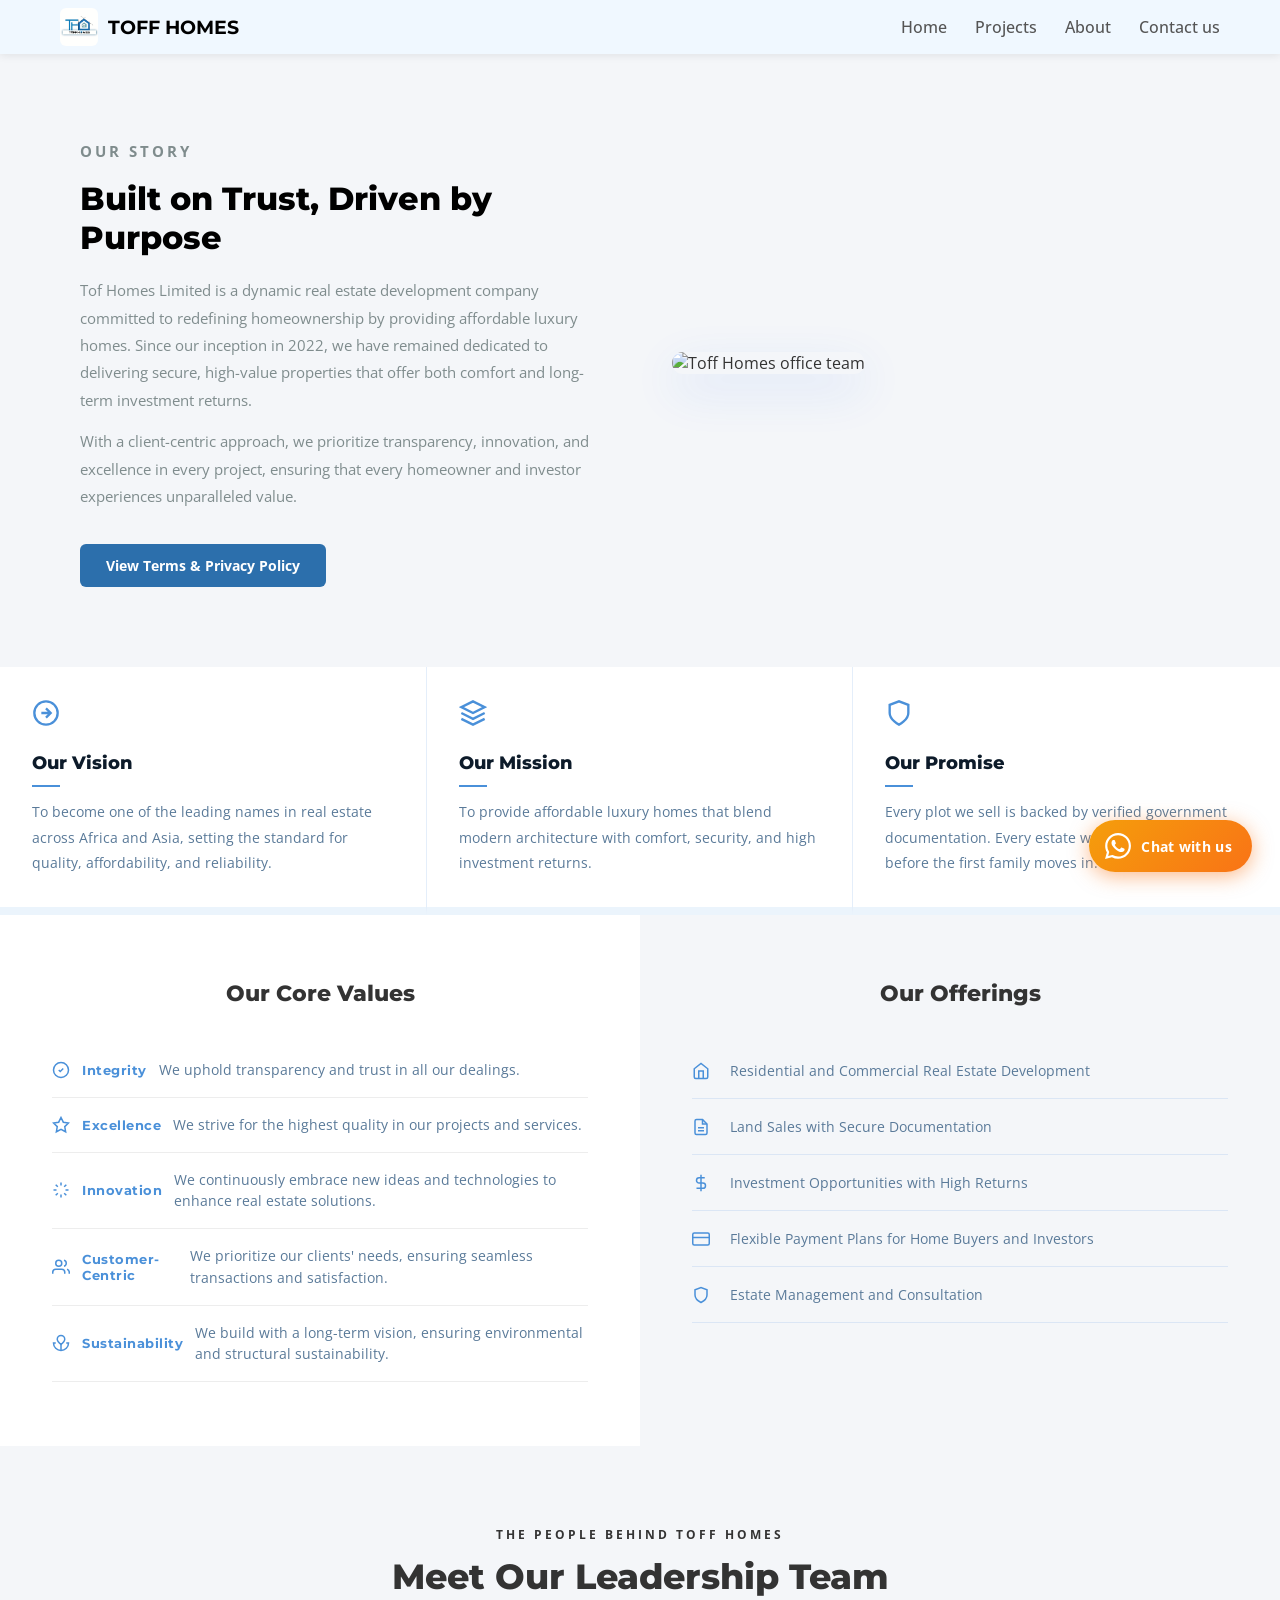
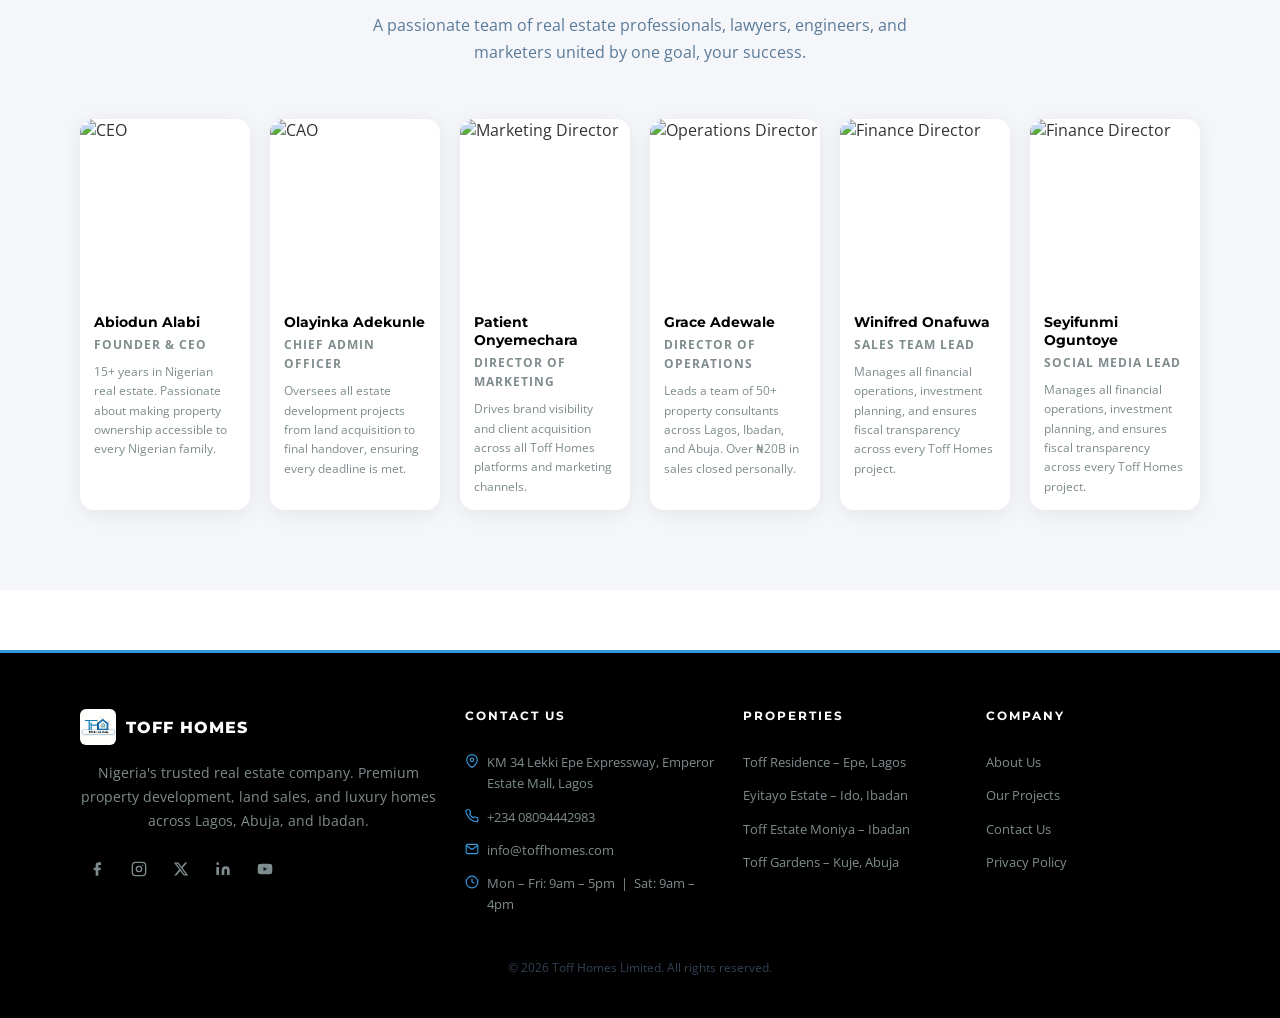
==== commit 8e9bfa47: "made major changes" ====
--- a/pages/about.html
+++ b/pages/about.html
@@ -11,14 +11,17 @@
   <link href="https://fonts.googleapis.com/css2?family=Montserrat:wght@400;600;700;800;900&family=Open+Sans:wght@400;500;600;700&display=swap" rel="stylesheet">
   <link rel="stylesheet" href="../css/layout.css" />
   <link rel="stylesheet" href="../css/main.css" />
+  <link rel="stylesheet" href="../css/style.css" />
 </head>
 <body>
 
   <!-- HEADER -->
   <header>
     <div class="brand">
-      <img src="../img/logo.jpg" class="brand-logo" alt="Company Name Logo">
-      <span class="logo">TOFF HOMES</span>
+      <a href="../index.html" style="display:flex;align-items:center;gap:10px;text-decoration:none;">
+        <img src="../img/logo.jpg" class="brand-logo" alt="Company Name Logo">
+        <span class="logo">TOFF HOMES</span>
+      </a>
     </div>
 
     <nav>
@@ -51,82 +54,54 @@
   </section>
 
 
-  <!-- CORE VALUES -->
-  <section class="ab-values" id="values">
-    <section class="lw-testimonials" id="testimonials">
-     
-    <div class="lw-section-header lw-section-header--white">
-      <h2>Our Core Values</h2>
-      <p class="lw-section-tag lw-section-tag--light">Everything we do at Toff Homes is guided by a set of values 
-        that put our clients first.</p>
-    </div>
-      <!-- MISSION & VISION -->
-  <section class="ab-mv" id="mission">
-    <div class="ab-mv-card">
-      <div class="ab-mv-icon">01</div>
-      <h3>Our Vision</h3>
-      <p>To become one of the leading names in real estate across Africa and Asia, setting the standard for quality, affordability, and reliability.</p>
-    </div>
-    <div class="ab-mv-card">
-      <div class="ab-mv-icon">02</div>
-      <h3>Our Mission</h3>
-      <p>To provide affordable luxury homes that blend modern architecture with comfort, security, and high investment returns.</p>
-    </div>
-    <div class="ab-mv-card">
-      <div class="ab-mv-icon">03</div>
-      <h3>Our Promise</h3>
-      <p>Every plot we sell is backed by verified government documentation. Every estate we build is fully serviced before the first family moves in. No surprises, no excuses.</p>
-    </div>
-  </section>
-  </section>
-
-  </section>
-
-  <!-- CORE VALUES & OFFERINGS -->
-  <section class="lw-section" id="core-values">
-    <div class="ab-cv-grid">
-      <div>
-        <div class="lw-section-header" style="text-align:left;margin-bottom:32px;">
-          <h2>Our Core Values</h2>
-        </div>
-        <div class="ab-text-list">
-          <div class="ab-text-item">
-            <span class="ab-text-label">Integrity</span>
-            <p>We uphold transparency and trust in all our dealings.</p>
+  <!-- VISION / MISSION / PROMISE + CORE VALUES + OFFERINGS -->
+  <section class="ab-unified">
+
+    <!-- TOP: Vision, Mission, Promise -->
+    <div class="ab-vmp">
+      <div class="ab-vmp-item">
+        <div class="ab-vmp-icon"><svg width="28" height="28" fill="none" stroke="#4A90D9" stroke-width="2" viewBox="0 0 24 24"><circle cx="12" cy="12" r="10"/><path d="M12 8l4 4-4 4M8 12h8"/></svg></div>
+        <span class="ab-vmp-tag">Our Vision</span>
+        <p>To become one of the leading names in real estate across Africa and Asia, setting the standard for quality, affordability, and reliability.</p>
+      </div>
+      <div class="ab-vmp-item">
+        <div class="ab-vmp-icon"><svg width="28" height="28" fill="none" stroke="#4A90D9" stroke-width="2" viewBox="0 0 24 24"><path d="M12 2L2 7l10 5 10-5-10-5z"/><path d="M2 17l10 5 10-5"/><path d="M2 12l10 5 10-5"/></svg></div>
+        <span class="ab-vmp-tag">Our Mission</span>
+        <p>To provide affordable luxury homes that blend modern architecture with comfort, security, and high investment returns.</p>
+      </div>
+      <div class="ab-vmp-item">
+        <div class="ab-vmp-icon"><svg width="28" height="28" fill="none" stroke="#4A90D9" stroke-width="2" viewBox="0 0 24 24"><path d="M12 22s8-4 8-10V5l-8-3-8 3v7c0 6 8 10 8 10z"/></svg></div>
+        <span class="ab-vmp-tag">Our Promise</span>
+        <p>Every plot we sell is backed by verified government documentation. Every estate we build is fully serviced before the first family moves in.</p>
+      </div>
+    </div>
+
+    <!-- BOTTOM: Core Values + Offerings -->
+    <div class="ab-cv-section">
+      <div class="ab-cv-inner">
+        <div class="ab-cv-col ab-cv-col--left">
+          <h2 class="ab-cv-heading">Our Core Values</h2>
+          <div class="ab-text-list">
+            <div class="ab-text-item"><div class="ab-text-icon"><svg width="18" height="18" fill="none" stroke="#4A90D9" stroke-width="2" viewBox="0 0 24 24"><path d="M9 12l2 2 4-4"/><path d="M12 2a10 10 0 1 0 0 20A10 10 0 0 0 12 2z"/></svg></div><span class="ab-text-label">Integrity</span><p>We uphold transparency and trust in all our dealings.</p></div>
+            <div class="ab-text-item"><div class="ab-text-icon"><svg width="18" height="18" fill="none" stroke="#4A90D9" stroke-width="2" viewBox="0 0 24 24"><polygon points="12 2 15.09 8.26 22 9.27 17 14.14 18.18 21.02 12 17.77 5.82 21.02 7 14.14 2 9.27 8.91 8.26 12 2"/></svg></div><span class="ab-text-label">Excellence</span><p>We strive for the highest quality in our projects and services.</p></div>
+            <div class="ab-text-item"><div class="ab-text-icon"><svg width="18" height="18" fill="none" stroke="#4A90D9" stroke-width="2" viewBox="0 0 24 24"><path d="M12 2v4M12 18v4M4.93 4.93l2.83 2.83M16.24 16.24l2.83 2.83M2 12h4M18 12h4M4.93 19.07l2.83-2.83M16.24 7.76l2.83-2.83"/></svg></div><span class="ab-text-label">Innovation</span><p>We continuously embrace new ideas and technologies to enhance real estate solutions.</p></div>
+            <div class="ab-text-item"><div class="ab-text-icon"><svg width="18" height="18" fill="none" stroke="#4A90D9" stroke-width="2" viewBox="0 0 24 24"><path d="M17 21v-2a4 4 0 0 0-4-4H5a4 4 0 0 0-4 4v2"/><circle cx="9" cy="7" r="4"/><path d="M23 21v-2a4 4 0 0 0-3-3.87"/><path d="M16 3.13a4 4 0 0 1 0 7.75"/></svg></div><span class="ab-text-label">Customer-Centric</span><p>We prioritize our clients&#39; needs, ensuring seamless transactions and satisfaction.</p></div>
+            <div class="ab-text-item"><div class="ab-text-icon"><svg width="18" height="18" fill="none" stroke="#4A90D9" stroke-width="2" viewBox="0 0 24 24"><path d="M12 22V12"/><path d="M5 12H2a10 10 0 0 0 20 0h-3"/><path d="M12 2a5 5 0 0 1 5 5c0 3-5 7-5 7S7 10 7 7a5 5 0 0 1 5-5z"/></svg></div><span class="ab-text-label">Sustainability</span><p>We build with a long-term vision, ensuring environmental and structural sustainability.</p></div>
           </div>
-          <div class="ab-text-item">
-            <span class="ab-text-label">Excellence</span>
-            <p>We strive for the highest quality in our projects and services.</p>
-          </div>
-          <div class="ab-text-item">
-            <span class="ab-text-label">Innovation</span>
-            <p>We continuously embrace new ideas and technologies to enhance real estate solutions.</p>
-          </div>
-          <div class="ab-text-item">
-            <span class="ab-text-label">Customer-Centric</span>
-            <p>We prioritize our clients&#39; needs, ensuring seamless transactions and satisfaction.</p>
-          </div>
-          <div class="ab-text-item">
-            <span class="ab-text-label">Sustainability</span>
-            <p>We build with a long-term vision, ensuring environmental and structural sustainability.</p>
-          </div>
-        </div>
-      </div>
-
-      <div>
-        <div class="lw-section-header" style="text-align:left;margin-bottom:32px;">
-          <h2>Our Offerings</h2>
-
-        </div>
-        <ol class="ab-offerings-list">
-          <li>Residential and Commercial Real Estate Development</li>
-          <li>Land Sales with Secure Documentation</li>
-          <li>Investment Opportunities with High Returns</li>
-          <li>Flexible Payment Plans for Home Buyers and Investors</li>
-          <li>Estate Management and Consultation</li>
-        </ol>
-      </div>
-    </div>
+        </div>
+        <div class="ab-cv-col ab-cv-col--right">
+          <h2 class="ab-cv-heading">Our Offerings</h2>
+          <ol class="ab-offerings-list">
+            <li><div class="ab-text-icon"><svg width="18" height="18" fill="none" stroke="#4A90D9" stroke-width="2" viewBox="0 0 24 24"><path d="M3 9l9-7 9 7v11a2 2 0 0 1-2 2H5a2 2 0 0 1-2-2z"/><polyline points="9 22 9 12 15 12 15 22"/></svg></div>Residential and Commercial Real Estate Development</li>
+            <li><div class="ab-text-icon"><svg width="18" height="18" fill="none" stroke="#4A90D9" stroke-width="2" viewBox="0 0 24 24"><path d="M14 2H6a2 2 0 0 0-2 2v16a2 2 0 0 0 2 2h12a2 2 0 0 0 2-2V8z"/><polyline points="14 2 14 8 20 8"/><line x1="16" y1="13" x2="8" y2="13"/><line x1="16" y1="17" x2="8" y2="17"/></svg></div>Land Sales with Secure Documentation</li>
+            <li><div class="ab-text-icon"><svg width="18" height="18" fill="none" stroke="#4A90D9" stroke-width="2" viewBox="0 0 24 24"><line x1="12" y1="1" x2="12" y2="23"/><path d="M17 5H9.5a3.5 3.5 0 0 0 0 7h5a3.5 3.5 0 0 1 0 7H6"/></svg></div>Investment Opportunities with High Returns</li>
+            <li><div class="ab-text-icon"><svg width="18" height="18" fill="none" stroke="#4A90D9" stroke-width="2" viewBox="0 0 24 24"><rect x="1" y="4" width="22" height="16" rx="2" ry="2"/><line x1="1" y1="10" x2="23" y2="10"/></svg></div>Flexible Payment Plans for Home Buyers and Investors</li>
+            <li><div class="ab-text-icon"><svg width="18" height="18" fill="none" stroke="#4A90D9" stroke-width="2" viewBox="0 0 24 24"><path d="M12 22s8-4 8-10V5l-8-3-8 3v7c0 6 8 10 8 10z"/></svg></div>Estate Management and Consultation</li>
+          </ol>
+        </div>
+      </div>
+    </div>
+
   </section>
 
   <!-- TEAM -->
@@ -280,5 +255,8 @@
 
   <script src="../js/nav.js" defer></script>
   <script src="../js/scroll-animations.js" defer></script>
+  <script>
+    document.body.style.zoom = "100%";
+  </script>
 </body>
 </html>
--- a/css/layout.css
+++ b/css/layout.css
@@ -6,8 +6,10 @@
   padding: 8px 60px;
   background: #f0f8ff;
   box-shadow: 0 2px 8px rgba(0,0,0,0.08);
-  position: sticky;
+  position: fixed;
   top: 0;
+  left: 0;
+  right: 0;
   z-index: 100;
   transition: padding 0.3s, box-shadow 0.3s;
 }
@@ -206,112 +208,195 @@
   box-shadow: 0 16px 48px rgba(37,99,235,0.12);
 }
 
-/* MISSION / VISION / PROMISE */
-.ab-mv {
+/* UNIFIED SECTION */
+.ab-unified {
+  display: flex;
+  flex-direction: column;
+}
+
+/* TOP STRIP: Vision, Mission, Promise */
+.ab-vmp {
   display: grid;
   grid-template-columns: repeat(3, 1fr);
-  gap: 24px;
-  max-width: 1200px;
-  margin: 0 auto 80px;
-  padding: 0 40px;
-}
-
-.ab-mv-card {
-  padding: 40px 32px;
+  background: #EBF4FC;
+}
+
+.ab-vmp-item {
+  position: relative;
+  display: flex;
+  flex-direction: column;
+  gap: 12px;
+  padding: 32px 32px;
+  border-right: 1px solid rgba(74,144,217,0.15);
+  border-bottom: 8px solid #EBF4FC;
+  overflow: hidden;
+  transition: background 0.4s;
   background: #fff;
-  border-radius: 14px;
-  border-top: 3px solid #3498DB;
-  box-shadow: 0 4px 24px rgba(0,0,0,0.06);
-  transition: transform 0.2s, box-shadow 0.2s;
-}
-
-.ab-mv-card:hover {
-  transform: translateY(-4px);
-  box-shadow: 0 12px 36px rgba(37,99,235,0.1);
-}
-
-.ab-mv-icon {
-  font-size: 2rem;
-  margin-bottom: 18px;
-  display: inline-block;
-}
-
-.ab-mv-card h3 {
+}
+
+.ab-vmp-item:last-child { border-right: none; }
+
+.ab-vmp-item::before {
+  content: '';
+  position: absolute;
+  bottom: 0;
+  left: 0;
+  width: 0;
+  height: 2px;
+  background: #BFD9F2;
+  transition: width 0.4s ease;
+}
+
+.ab-vmp-item:hover::before { width: 100%; }
+
+.ab-vmp-item:hover {
+  background: #fff;
+}
+
+.ab-vmp-num {
+  font-family: 'Montserrat', sans-serif;
+  font-size: 7rem;
+  font-weight: 900;
+  color: rgba(44,111,172,0.07);
+  line-height: 1;
+  position: absolute;
+  bottom: 12px;
+  right: 24px;
+  pointer-events: none;
+  user-select: none;
+}
+
+.ab-vmp-tag {
+  font-family: 'Montserrat', sans-serif;
   font-size: 1.1rem;
-  font-weight: 700;
-  color: #000000;
-  margin-bottom: 12px;
-}
-
-.ab-mv-card p {
-  font-size: 0.9rem;
-  color: #7F8C8D;
+  font-weight: 800;
+  color: #0D1B2A;
+  position: relative;
+  z-index: 1;
+}
+
+.ab-vmp-tag::after {
+  content: '';
+  display: block;
+  width: 28px;
+  height: 2px;
+  background: #4A90D9;
+  margin-top: 12px;
+  transition: width 0.3s ease;
+}
+
+.ab-vmp-item:hover .ab-vmp-tag::after { width: 56px; }
+
+.ab-vmp-item p {
+  font-size: 0.88rem;
+  color: #5A7A99;
   line-height: 1.8;
-}
-
-.ab-cv-grid {
+  margin: 0;
+  position: relative;
+  z-index: 1;
+  transition: color 0.3s;
+}
+
+.ab-vmp-item:hover p { color: #0D1B2A; }
+
+@media (max-width: 768px) {
+  .ab-vmp { grid-template-columns: 1fr; }
+  .ab-vmp-item { border-right: none; border-bottom: 8px solid #EBF4FC; padding: 36px 24px; text-align: center; }
+  .ab-vmp-item:last-child { border-bottom: none; }
+  .ab-vmp-tag::after { margin: 12px auto 0; }
+}
+
+/* CORE VALUES & OFFERINGS */
+.ab-cv-section {
   display: grid;
   grid-template-columns: 1fr 1fr;
-  gap: 60px;
-  align-items: start;
-}
-
-.ab-cv-grid .ab-text-list,
-.ab-cv-grid .ab-offerings-list {
-  max-width: 100%;
-}
-
-@media (max-width: 768px) {
-  .ab-cv-grid { grid-template-columns: 1fr; gap: 40px; }
-}
-
-/* CORE VALUES TEXT LIST */
+}
+
+.ab-cv-inner {
+  display: contents;
+}
+
+.ab-cv-col {
+  display: flex;
+  flex-direction: column;
+  padding: 64px 52px;
+}
+
+.ab-cv-col--left {
+  background: #fff;
+}
+
+.ab-cv-col--right {
+  background: #f4f6f9;
+}
+
+.ab-cv-heading {
+  font-family: 'Montserrat', sans-serif;
+  font-size: 1.4rem;
+  font-weight: 800;
+  margin-bottom: 36px;
+  text-align: center;
+}
+
+.ab-cv-col--left .ab-cv-heading { color: #333; }
+.ab-cv-col--right .ab-cv-heading { color: #333; }
+
 .ab-text-list {
-  max-width: 800px;
-  margin: 0 auto;
+  width: 100%;
   display: flex;
   flex-direction: column;
-  gap: 0;
+}
+
+.ab-vmp-icon {
+  margin-bottom: 8px;
+}
+
+.ab-text-icon {
+  display: flex;
+  align-items: center;
+  flex-shrink: 0;
 }
 
 .ab-text-item {
   display: flex;
-  align-items: baseline;
-  gap: 16px;
-  padding: 20px 0;
-  border-bottom: 1px solid #e2e8f0;
-}
-
-.ab-text-item:first-child {
-  border-top: 1px solid #e2e8f0;
+  flex-direction: row;
+  align-items: center;
+  gap: 12px;
+  padding: 16px 0;
+  border-bottom: 1px solid rgba(0,0,0,0.07);
+  box-sizing: border-box;
 }
 
 .ab-text-label {
   font-family: 'Montserrat', sans-serif;
   font-weight: 700;
-  font-size: 0.92rem;
+  font-size: 0.82rem;
   color: var(--primary);
-  min-width: 220px;
-  flex-shrink: 0;
+  letter-spacing: 0.5px;
 }
 
 .ab-text-item p {
-  font-size: 0.95rem;
+  font-size: 0.85rem;
   color: var(--slate);
-  line-height: 1.7;
+  line-height: 1.6;
   margin: 0;
 }
 
-/* OFFERINGS LIST */
 .ab-offerings-list {
-  max-width: 800px;
-  margin: 0 auto;
+  width: 100%;
   padding-left: 0;
   list-style: none;
-  counter-reset: offerings;
   display: flex;
   flex-direction: column;
-  gap: 0;
+}
+
+.ab-off-num {
+  font-family: 'Montserrat', sans-serif;
+  font-weight: 800;
+  font-size: 0.75rem;
+  color: var(--primary);
+  flex-shrink: 0;
+  width: 28px;
 }
 
 .ab-offerings-list li {
@@ -320,31 +405,23 @@
   align-items: center;
   gap: 20px;
   padding: 18px 0;
-  border-bottom: 1px solid #e2e8f0;
-  font-size: 0.95rem;
-  color: var(--slate);
-  line-height: 1.6;
-}
-
-.ab-offerings-list li:first-child {
-  border-top: 1px solid #e2e8f0;
-}
-
-.ab-offerings-list li::before {
-  content: counter(offerings, decimal-leading-zero);
-  font-family: 'Montserrat', sans-serif;
-  font-weight: 800;
-  font-size: 1.1rem;
-  color: var(--primary);
-  flex-shrink: 0;
-  min-width: 32px;
-}
-
-@media (max-width: 600px) {
-  .ab-text-label { min-width: 140px; font-size: 0.82rem; }
-  .ab-text-item { gap: 12px; }
-}
-
+  border-bottom: 1px solid rgba(74,144,217,0.15);
+  font-size: 0.88rem;
+  color: #5A7A99;
+  box-sizing: border-box;
+  transition: color 0.2s;
+}
+
+.ab-offerings-list li:hover { color: #0D1B2A; }
+
+
+@media (max-width: 768px) {
+  .ab-cv-section { grid-template-columns: 1fr; }
+  .ab-cv-col { padding: 48px 24px; }
+}
+
+/* CORE VALUES */
+.ab-values {
   background: #f8fafc;
   padding: 80px 40px;
 }
--- a/css/main.css
+++ b/css/main.css
@@ -1,18 +1,28 @@
 @import url('https://fonts.googleapis.com/css2?family=Montserrat:wght@400;600;700;800;900&family=Open+Sans:wght@400;500;600;700&display=swap');
 /* BRAND TOKENS */
 :root {
-  --primary:    #3498DB;
-  --deep:       #2980B9;
-  --sky:        #AEE1E1;
-  --black:      #000000;
-  --slate:      #7F8C8D;
-  --bg-light:   #f0f8ff;
+  --primary:    #4A90D9;
+  --deep:       #2C6FAC;
+  --sky:        #BFD9F2;
+  --black:      #0D1B2A;
+  --slate:      #5A7A99;
+  --bg-light:   #EBF4FC;
 }
 
 /* GLOBAL FONTS */
 body {
   font-family: 'Open Sans', sans-serif;
   color: var(--black);
+  width: 100%;
+  overflow-x: hidden;
+  padding-top: 58px;
+}
+
+html {
+  width: 100%;
+  overflow-x: hidden;
+  -webkit-text-size-adjust: 100%;
+  text-size-adjust: 100%;
 }
 
 h1, h2, h3, h4, h5, h6,
@@ -36,8 +46,10 @@
   padding: 8px 60px;
   background: var(--bg-light);
   box-shadow: 0 2px 8px rgba(0,0,0,0.08);
-  position: sticky;
+  position: fixed;
   top: 0;
+  left: 0;
+  right: 0;
   z-index: 100;
   transition: padding 0.3s, box-shadow 0.3s;
 }
@@ -606,11 +618,10 @@
 }
 
 .lw-why-step-icon {
-  font-size: 2.8rem;
-  font-weight: 900;
-  color: rgba(255,255,255,0.25);
-  line-height: 1;
-  margin-bottom: 10px;
+  display: flex;
+  align-items: center;
+  justify-content: center;
+  margin-bottom: 12px;
 }
 
 .lw-why-step h3 {
--- a/css/style.css
+++ b/css/style.css
@@ -0,0 +1,1076 @@
+h1, h2, h3, h4, h5, h6, .logo { font-family: 'Montserrat', sans-serif; }
+
+* {
+  margin: 0;
+  padding: 0;
+  box-sizing: border-box;
+  scroll-behavior: smooth;
+}
+
+html {
+  width: 100%;
+  overflow-x: hidden;
+  -webkit-text-size-adjust: 100%;
+  text-size-adjust: 100%;
+}
+
+body {
+  font-family: 'Open Sans', sans-serif;
+  background: #f4f6f9;
+  color: #333;
+  width: 100%;
+  overflow-x: hidden;
+  position: relative;
+}
+
+/* HEADER */
+header {
+  display: flex;
+  justify-content: space-between;
+  align-items: center;
+  padding: 8px 60px;
+  background: #f0f8ff;
+  box-shadow: 0 2px 8px rgba(0,0,0,0.08);
+  position: fixed;
+  top: 0;
+  left: 0;
+  right: 0;
+  z-index: 100;
+  transition: padding 0.3s, box-shadow 0.3s;
+}
+
+header.header-scrolled {
+  padding: 4px 60px;
+  box-shadow: 0 4px 20px rgba(0,0,0,0.12);
+}
+
+.brand {
+  display: flex;
+  align-items: center;
+  gap: 10px;
+  text-decoration: none;
+}
+
+.brand-logo {
+  width: 38px;
+  height: 38px;
+  border-radius: 6px;
+  object-fit: cover;
+}
+
+.logo {
+  font-size: 1.2rem;
+  font-weight: 700;
+  color: #000000;
+  white-space: nowrap;
+}
+
+nav {
+  display: flex;
+  align-items: center;
+}
+
+nav a {
+  margin-left: 28px;
+  text-decoration: none;
+  color: #555;
+  font-weight: 500;
+  transition: color 0.2s;
+}
+
+nav a:hover { 
+  color: #3498DB;
+  border-bottom: 2px solid #3498DB; 
+}
+
+/* HAMBURGER MENU */
+.hamburger {
+  display: none;
+  flex-direction: column;
+  cursor: pointer;
+  padding: 8px;
+  border-radius: 4px;
+  transition: background 0.2s;
+}
+
+.hamburger:hover {
+  background: rgba(37, 99, 235, 0.1);
+}
+
+.hamburger span {
+  width: 24px;
+  height: 3px;
+  background: #3498DB;
+  margin: 3px 0;
+  transition: all 0.3s ease;
+  border-radius: 2px;
+  transform-origin: center;
+  display: block;
+}
+
+.hamburger.active span:nth-child(1) {
+  transform: translateY(9px) rotate(45deg);
+}
+
+.hamburger.active span:nth-child(2) {
+  opacity: 0;
+}
+
+.hamburger.active span:nth-child(3) {
+  transform: translateY(-9px) rotate(-45deg);
+}
+
+@media (max-width: 768px) {
+  nav {
+    display: none;
+  }
+  .hamburger {
+    display: flex;
+  }
+
+
+  nav.nav-open {
+    display: flex;
+    flex-direction: column;
+    position: absolute;
+    top: 100%;
+    left: 0;
+    right: 0;
+    background: #f0f8ff;
+    padding: 20px 0;
+    box-shadow: 0 4px 20px rgba(0,0,0,0.1);
+    z-index: 99;
+  }
+
+  nav.nav-open a {
+    margin: 8px 20px;
+    padding: 12px 20px;
+    text-align: center;
+    border-bottom: none;
+    border-radius: 8px;
+    color: #555;
+  }
+
+  nav.nav-open a:hover {
+    background: rgba(37, 99, 235, 0.1);
+    color: #3498DB;
+  }
+
+  .nav-backdrop {
+    display: none;
+    position: fixed;
+    inset: 0;
+    background: rgba(0, 0, 0, 0.5);
+    z-index: 98;
+  }
+
+  .nav-backdrop.active {
+    display: block;
+  }
+}
+
+/* PROPERTY PAGE HEADER */
+.prop-page-header {
+  background: #fff;
+  border-bottom: 1px solid #e2e8f0;
+  padding: 28px 40px;
+}
+
+.prop-page-header-inner {
+  max-width: 1200px;
+  margin: 0 auto;
+  display: flex;
+  align-items: center;
+  justify-content: space-between;
+  gap: 24px;
+  flex-wrap: wrap;
+}
+
+.prop-page-title {
+  font-family: 'Montserrat', sans-serif;
+  font-size: 1.6rem;
+  font-weight: 800;
+  color: #0D1B2A;
+  margin: 4px 0 0;
+}
+
+.prop-filters {
+  display: flex;
+  align-items: center;
+  gap: 10px;
+  flex-wrap: wrap;
+}
+
+.prop-filter-input {
+  padding: 10px 16px;
+  border: 1.5px solid #e2e8f0;
+  border-radius: 8px;
+  font-size: 0.88rem;
+  outline: none;
+  width: 200px;
+  font-family: inherit;
+  transition: border-color 0.2s;
+}
+
+.prop-filter-input:focus { border-color: #4A90D9; }
+
+.prop-filter-select {
+  padding: 10px 14px;
+  border: 1.5px solid #e2e8f0;
+  border-radius: 8px;
+  font-size: 0.88rem;
+  outline: none;
+  background: #fff;
+  color: #333;
+  font-family: inherit;
+  cursor: pointer;
+  transition: border-color 0.2s;
+}
+
+.prop-filter-select:focus { border-color: #4A90D9; }
+
+.prop-filter-btn {
+  padding: 10px 22px;
+  background: #4A90D9;
+  color: #fff;
+  border: none;
+  border-radius: 8px;
+  font-size: 0.88rem;
+  font-weight: 700;
+  cursor: pointer;
+  font-family: inherit;
+  transition: background 0.2s;
+}
+
+.prop-filter-btn:hover { background: #2C6FAC; }
+
+@media (max-width: 768px) {
+  .prop-page-header { padding: 20px; }
+  .prop-page-header-inner { flex-direction: column; align-items: flex-start; }
+  .prop-filters { width: 100%; }
+  .prop-filter-input { width: 100%; }
+  .prop-filter-select, .prop-filter-btn { flex: 1; }
+}
+
+/* HERO */
+.hero {
+  background: linear-gradient(135deg, #1a365d 0%, #2c5282 30%, #3498DB 70%, #2980B9 100%);
+  color: #fff;
+  text-align: center;
+  padding: 70px 20px 50px;
+  position: relative;
+}
+
+.hero::before {
+  content: '';
+  position: absolute;
+  top: 0;
+  left: 0;
+  right: 0;
+  bottom: 0;
+  background: linear-gradient(45deg, rgba(0, 0, 0, 0.4) 0%, rgba(0, 0, 0, 0.2) 50%, rgba(0, 0, 0, 0.3) 100%);
+  z-index: 1;
+}
+
+.hero > * {
+  position: relative;
+  z-index: 2;
+}
+
+.hero h1 {
+  font-size: 2.8rem;
+  margin-bottom: 12px;
+  font-weight: 800;
+  text-shadow: 0 2px 8px rgba(0, 0, 0, 0.5);
+}
+
+.hero p {
+  font-size: 1.2rem;
+  opacity: 0.95;
+  margin-bottom: 35px;
+  text-shadow: 0 1px 4px rgba(0, 0, 0, 0.3);
+  max-width: 600px;
+  margin-left: auto;
+  margin-right: auto;
+}
+
+/* SEARCH BAR */
+.search-bar {
+  display: flex;
+  max-width: 620px;
+  margin: 0 auto 20px;
+  border-radius: 8px;
+  overflow: hidden;
+  box-shadow: 0 8px 32px rgba(0, 0, 0, 0.4);
+}
+
+.search-bar input {
+  flex: 1;
+  padding: 18px 24px;
+  border: none;
+  font-size: 1rem;
+  outline: none;
+  background: rgba(255, 255, 255, 0.95);
+}
+
+.search-bar button {
+  padding: 18px 32px;
+  background: #fff;
+  color: #2980B9;
+  border: none;
+  font-size: 1rem;
+  font-weight: 600;
+  cursor: pointer;
+  transition: all 0.2s ease;
+}
+
+.search-bar button:hover {
+  background: #3498DB;
+  color: #fff;
+}
+
+/* FILTERS */
+.filters {
+  display: flex;
+  justify-content: center;
+  gap: 12px;
+  flex-wrap: wrap;
+}
+
+.filters select {
+  padding: 10px 18px;
+  border-radius: 25px;
+  border: none;
+  font-size: 0.9rem;
+  background: rgba(255,255,255,0.15);
+  color: #fff;
+  cursor: pointer;
+  outline: none;
+  backdrop-filter: blur(4px);
+}
+
+.filters select option { color: #333; background: #fff; }
+
+/* RESULTS INFO */
+.results-info {
+  max-width: 1200px;
+  margin: 30px auto 10px;
+  padding: 0 30px;
+  font-size: 0.95rem;
+  color: #666;
+}
+
+/* LISTINGS GRID */
+.listings {
+  display: grid;
+  grid-template-columns: repeat(auto-fill, minmax(300px, 1fr));
+  gap: 24px;
+  max-width: 1200px;
+  margin: 0 auto 60px;
+  padding: 0 30px;
+}
+
+/* PROPERTY CARD */
+.card {
+  background: #fff;
+  border-radius: 14px;
+  overflow: hidden;
+  box-shadow: 0 2px 12px rgba(0,0,0,0.08);
+  transition: transform 0.2s, box-shadow 0.2s;
+}
+
+.card:hover {
+  transform: translateY(-5px);
+  box-shadow: 0 8px 24px rgba(0,0,0,0.13);
+}
+
+.card-img {
+  width: 100%;
+  height: 200px;
+  object-fit: cover;
+}
+
+.card-badge {
+  display: inline-block;
+  background: #3498DB;
+  color: #fff;
+  font-size: 0.75rem;
+  font-weight: 600;
+  padding: 4px 12px;
+  border-radius: 20px;
+  margin-bottom: 8px;
+  text-transform: uppercase;
+}
+
+.card-body { padding: 18px; }
+
+.card-body h3 {
+  font-size: 1.1rem;
+  margin-bottom: 4px;
+}
+
+.card-location {
+  color: #888;
+  font-size: 0.88rem;
+  margin-bottom: 12px;
+}
+
+.card-price {
+  font-size: 1.3rem;
+  font-weight: 700;
+  color: #3498DB;
+  margin-bottom: 12px;
+}
+
+.card-features {
+  display: flex;
+  gap: 16px;
+  font-size: 0.85rem;
+  color: #555;
+  border-top: 1px solid #f0f0f0;
+  padding-top: 12px;
+}
+
+.card-features span { display: flex; align-items: center; gap: 4px; }
+
+.btn-view {
+  display: block;
+  margin-top: 14px;
+  text-align: center;
+  padding: 10px;
+  background: #3498DB;
+  color: #fff;
+  border-radius: 8px;
+  text-decoration: none;
+  font-weight: 600;
+  font-size: 0.9rem;
+  transition: background 0.2s;
+}
+
+.btn-view:hover { background: #2980B9; }
+
+/* NO RESULTS */
+.no-results {
+  text-align: center;
+  padding: 60px 20px;
+  font-size: 1.1rem;
+  color: #888;
+}
+
+/* FOOTER */
+footer {
+  background: #000000;
+  color: #7F8C8D;
+  text-align: center;
+  padding: 24px;
+  font-size: 0.9rem;
+}
+
+/* COMMUNITIES */
+.communities {
+  max-width: 1200px;
+  margin: 60px auto;
+  padding: 0 30px;
+  text-align: center;
+}
+
+.communities h2 {
+  font-size: 2rem;
+  margin-bottom: 40px;
+  color: #3498DB;
+}
+
+.community-grid {
+  display: grid;
+  grid-template-columns: repeat(auto-fill, minmax(300px, 1fr));
+  gap: 24px;
+}
+
+.community-card {
+  background: #fff;
+  border-radius: 14px;
+  overflow: hidden;
+  box-shadow: 0 2px 12px rgba(0,0,0,0.08);
+  transition: transform 0.2s, box-shadow 0.2s;
+  display: flex;
+  flex-direction: column;
+}
+
+.community-card:hover {
+  transform: translateY(-5px);
+  box-shadow: 0 8px 24px rgba(0,0,0,0.13);
+}
+
+.community-card img {
+  width: 100%;
+  height: 200px;
+  object-fit: cover;
+}
+
+.community-body {
+  padding: 18px;
+  display: flex;
+  flex-direction: column;
+  flex: 1;
+}
+
+.community-body h3 {
+  font-size: 1.1rem;
+  margin-bottom: 8px;
+  color: #3498DB;
+}
+
+.community-body p {
+  font-size: 0.9rem;
+  color: #555;
+  margin-bottom: 8px;
+}
+
+.features {
+  display: flex;
+  flex-wrap: wrap;
+  gap: 8px;
+  margin-bottom: 12px;
+}
+
+.features span {
+  background: #f0f0f0;
+  padding: 4px 8px;
+  border-radius: 4px;
+  font-size: 0.8rem;
+  color: #333;
+}
+
+.btn-view {
+  display: block;
+  margin-top: auto;
+  padding-top: 14px;
+  text-align: center;
+  padding: 10px;
+  background: #3498DB;
+  color: #fff;
+  border-radius: 8px;
+  text-decoration: none;
+  font-weight: 600;
+  font-size: 0.9rem;
+  transition: background 0.2s;
+}
+
+.btn-view:hover { background: #2980B9; }
+
+/* FOOTER */
+.lw-footer {
+  background: #000000;
+  color: #7F8C8D;
+  border-top: 3px solid #3498DB;
+}
+
+.lw-footer-top {
+  display: grid;
+  grid-template-columns: 2fr 1.4fr 1.2fr 1.2fr;
+  gap: 28px;
+  max-width: 1200px;
+  margin: 0 auto;
+  padding: 32px 40px 24px;
+}
+
+.lw-footer-brand {
+  display: flex;
+  align-items: center;
+  gap: 10px;
+  margin-bottom: 16px;
+}
+
+.lw-footer-logo-img {
+  width: 36px;
+  height: 36px;
+  border-radius: 6px;
+  object-fit: cover;
+}
+
+.lw-footer-brand-name {
+  font-size: 1rem;
+  font-weight: 800;
+  color: #fff;
+  letter-spacing: 1px;
+}
+
+.lw-footer-about {
+  font-size: 0.85rem;
+  line-height: 1.75;
+  margin-bottom: 20px;
+  color: #7F8C8D;
+}
+
+.lw-footer-socials {
+  display: flex;
+  gap: 8px;
+}
+
+.lw-footer-socials a {
+  width: 34px;
+  height: 34px;
+  border-radius: 8px;
+  background: #000000;
+  color: #7F8C8D;
+  display: flex;
+  align-items: center;
+  justify-content: center;
+  transition: background 0.2s, color 0.2s;
+  text-decoration: none;
+}
+
+.lw-footer-socials a:hover {
+  background: #3498DB;
+  color: #fff;
+}
+
+.lw-footer-col h4 {
+  font-size: 0.72rem;
+  font-weight: 700;
+  letter-spacing: 2px;
+  text-transform: uppercase;
+  color: #fff;
+  margin-bottom: 18px;
+  padding-bottom: 10px;
+  border-bottom: 1px solid #000000;
+}
+
+.lw-footer-col ul {
+  list-style: none;
+  display: flex;
+  flex-direction: column;
+  gap: 12px;
+}
+
+.lw-footer-col ul li {
+  font-size: 0.83rem;
+  line-height: 1.6;
+  color: #7F8C8D;
+  display: flex;
+  align-items: flex-start;
+  gap: 8px;
+}
+
+.lw-footer-col ul li svg {
+  flex-shrink: 0;
+  margin-top: 2px;
+  color: #3498DB;
+}
+
+.lw-footer-col ul li a {
+  color: #7F8C8D;
+  text-decoration: none;
+  transition: color 0.2s;
+}
+
+.lw-footer-col ul li a:hover { color: #AEE1E1; }
+
+.lw-footer-bottom {
+  border-top: 1px solid #000000;
+  padding: 18px 40px;
+  text-align: center;
+  font-size: 0.78rem;
+  color: #334155;
+}
+
+@media (max-width: 900px) {
+  .lw-footer-top {
+    grid-template-columns: 1fr 1fr;
+    gap: 36px;
+    padding: 48px 24px 36px;
+  }
+}
+
+@media (max-width: 560px) {
+  .lw-footer-top { grid-template-columns: 1fr; }
+  .lw-footer-bottom { flex-direction: column; text-align: center; padding: 20px 24px; }
+}
+
+
+/* PROPERTY MODAL */
+.prop-modal-overlay {
+  position: fixed;
+  inset: 0;
+  background: rgba(0,0,0,0.6);
+  z-index: 999;
+  display: flex;
+  align-items: center;
+  justify-content: center;
+  padding: 20px;
+  opacity: 0;
+  visibility: hidden;
+  pointer-events: none;
+  transition: opacity 0.25s, visibility 0.25s;
+}
+
+.prop-modal-overlay.active {
+  opacity: 1;
+  visibility: visible;
+  pointer-events: auto;
+}
+
+.prop-modal {
+  background: #fff;
+  border-radius: 14px;
+  max-width: 640px;
+  width: 100%;
+  max-height: 88vh;
+  overflow-y: auto;
+  overflow-x: hidden;
+  position: relative;
+  transform: translateY(20px);
+  transition: transform 0.25s;
+  display: flex;
+  flex-direction: column;
+}
+
+.prop-modal-overlay.active .prop-modal {
+  transform: translateY(0);
+}
+
+.prop-modal-close {
+  position: absolute;
+  top: 12px;
+  right: 12px;
+  background: rgba(0,0,0,0.45);
+  color: #fff;
+  border: none;
+  border-radius: 50%;
+  width: 32px;
+  height: 32px;
+  font-size: 1.1rem;
+  cursor: pointer;
+  z-index: 10;
+  display: flex;
+  align-items: center;
+  justify-content: center;
+  line-height: 1;
+}
+
+.prop-modal-img {
+  width: 100%;
+  height: 260px;
+  object-fit: cover;
+  border-radius: 14px 14px 0 0;
+  display: block;
+  flex-shrink: 0;
+}
+
+.prop-modal-slideshow { position: relative; }
+
+.prop-slide-btn {
+  position: absolute;
+  top: 50%;
+  transform: translateY(-50%);
+  background: rgba(0,0,0,0.45);
+  color: #fff;
+  border: none;
+  width: 36px;
+  height: 36px;
+  border-radius: 50%;
+  font-size: 1rem;
+  cursor: pointer;
+  z-index: 2;
+  transition: background 0.2s;
+}
+
+.prop-slide-btn:hover { background: rgba(0,0,0,0.7); }
+.prop-slide-btn--prev { left: 12px; }
+.prop-slide-btn--next { right: 12px; }
+
+.prop-slide-dots {
+  position: absolute;
+  bottom: 10px;
+  left: 50%;
+  transform: translateX(-50%);
+  display: flex;
+  gap: 6px;
+}
+
+.prop-dot {
+  width: 8px;
+  height: 8px;
+  border-radius: 50%;
+  background: rgba(255,255,255,0.5);
+  cursor: pointer;
+  transition: background 0.2s, transform 0.2s;
+}
+
+.prop-dot.active {
+  background: #fff;
+  transform: scale(1.3);
+}
+
+.prop-modal-body { padding: 24px; }
+
+.prop-modal-location {
+  font-size: 0.82rem;
+  color: #7F8C8D;
+  margin-bottom: 6px;
+}
+
+.prop-modal-body h2 {
+  font-size: 1.4rem;
+  font-weight: 800;
+  color: #000;
+  margin-bottom: 12px;
+}
+
+.prop-modal-desc {
+  font-size: 0.9rem;
+  color: #7F8C8D;
+  line-height: 1.7;
+  margin-bottom: 16px;
+}
+
+.prop-modal-tags {
+  display: flex;
+  flex-wrap: wrap;
+  gap: 6px;
+  margin-bottom: 20px;
+}
+
+.prop-modal-tags span {
+  background: #f0f8ff;
+  color: #3498DB;
+  font-size: 0.75rem;
+  font-weight: 600;
+  padding: 4px 10px;
+  border-radius: 20px;
+}
+
+.prop-modal-footer {
+  display: flex;
+  justify-content: space-between;
+  align-items: center;
+  gap: 12px;
+  border-top: 1px solid #f1f5f9;
+  padding-top: 16px;
+  flex-wrap: wrap;
+}
+
+.prop-modal-footer .lw-btn-primary {
+  background: #3498DB;
+  color: #fff;
+  padding: 11px 24px;
+  border-radius: 6px;
+  text-decoration: none;
+  font-weight: 700;
+  white-space: nowrap;
+}
+
+.prop-modal-footer .lw-btn-primary:hover { background: #2980B9; }
+
+.lw-dev-price-label {
+  font-size: 0.75rem;
+  color: #7F8C8D;
+  margin: 0 0 2px 0;
+}
+
+.lw-dev-price {
+  font-size: 1.3rem;
+  font-weight: 800;
+  color: #3498DB;
+  margin: 0;
+}
+
+.prop-plans-table {
+  width: 100%;
+  border-collapse: collapse;
+  font-size: 0.82rem;
+  margin-bottom: 16px;
+}
+
+.prop-plans-table th {
+  background: #3498DB;
+  color: #fff;
+  padding: 8px 10px;
+  text-align: left;
+  font-weight: 700;
+}
+
+.prop-plans-table td {
+  padding: 8px 10px;
+  border-bottom: 1px solid #e2e8f0;
+  color: #333;
+}
+
+.prop-plans-table tr:last-child td { border-bottom: none; }
+.prop-plans-table tr:nth-child(even) td { background: #f8fafc; }
+
+#propModalPlans { margin-top: 20px; margin-bottom: 20px; }
+
+/* BOOKING MODAL */
+.booking-overlay {
+  position: fixed;
+  inset: 0;
+  background: rgba(0,0,0,0.65);
+  z-index: 1100;
+  display: flex;
+  align-items: center;
+  justify-content: center;
+  padding: 20px;
+  opacity: 0;
+  visibility: hidden;
+  pointer-events: none;
+  transition: opacity 0.25s, visibility 0.25s;
+}
+
+.booking-overlay.active {
+  opacity: 1;
+  visibility: visible;
+  pointer-events: auto;
+}
+
+.booking-modal {
+  background: #fff;
+  border-radius: 14px;
+  width: 100%;
+  max-width: 520px;
+  max-height: 90vh;
+  overflow-y: auto;
+  padding: 28px;
+  position: relative;
+  transform: translateY(20px);
+  transition: transform 0.25s;
+}
+
+.booking-overlay.active .booking-modal { transform: translateY(0); }
+
+.booking-close {
+  position: absolute;
+  top: 14px;
+  right: 14px;
+  background: #f1f5f9;
+  border: none;
+  border-radius: 50%;
+  width: 30px;
+  height: 30px;
+  font-size: 1.1rem;
+  cursor: pointer;
+  color: #555;
+  display: flex;
+  align-items: center;
+  justify-content: center;
+}
+
+.booking-close:hover { background: #e2e8f0; }
+
+.booking-header {
+  display: flex;
+  align-items: center;
+  gap: 10px;
+  margin-bottom: 6px;
+}
+
+.booking-header h3 {
+  font-size: 1.2rem;
+  font-weight: 800;
+  color: #0D1B2A;
+}
+
+.booking-sub {
+  font-size: 0.85rem;
+  color: #7F8C8D;
+  margin-bottom: 20px;
+}
+
+.booking-row {
+  display: grid;
+  grid-template-columns: 1fr 1fr;
+  gap: 14px;
+}
+
+.booking-group {
+  display: flex;
+  flex-direction: column;
+  margin-bottom: 14px;
+}
+
+.booking-group label {
+  font-size: 0.82rem;
+  font-weight: 600;
+  color: #333;
+  margin-bottom: 5px;
+}
+
+.booking-group input,
+.booking-group select,
+.booking-group textarea {
+  padding: 10px 12px;
+  border: 1.5px solid #e2e8f0;
+  border-radius: 8px;
+  font-size: 0.88rem;
+  font-family: inherit;
+  outline: none;
+  transition: border-color 0.2s;
+  background: #fff;
+}
+
+.booking-group input:focus,
+.booking-group select:focus,
+.booking-group textarea:focus { border-color: #3498DB; }
+
+.booking-group input[readonly] { background: #f8fafc; color: #555; cursor: default; }
+
+.booking-group textarea { resize: none; }
+
+.booking-error {
+  font-size: 0.78rem;
+  color: #e74c3c;
+  margin-top: 3px;
+  min-height: 16px;
+}
+
+.booking-submit {
+  width: 100%;
+  padding: 12px;
+  background: #3498DB;
+  color: #fff;
+  border: none;
+  border-radius: 8px;
+  font-size: 0.95rem;
+  font-weight: 700;
+  cursor: pointer;
+  font-family: inherit;
+  transition: background 0.2s;
+  margin-top: 4px;
+}
+
+.booking-submit:hover { background: #2980B9; }
+.booking-submit:disabled { opacity: 0.7; cursor: not-allowed; }
+
+.booking-success {
+  display: none;
+  text-align: center;
+  color: #27ae60;
+  font-weight: 600;
+  font-size: 0.9rem;
+  margin-top: 12px;
+}
+
+@media (max-width: 480px) {
+  .booking-row { grid-template-columns: 1fr; }
+}
+
+.prop-clear-btn {
+  padding: 10px 16px;
+  background: transparent;
+  color: #e74c3c;
+  border: 1.5px solid #e74c3c;
+  border-radius: 8px;
+  font-size: 0.88rem;
+  font-weight: 600;
+  cursor: pointer;
+  font-family: inherit;
+  display: inline-flex;
+  align-items: center;
+  gap: 5px;
+  transition: background 0.2s, color 0.2s;
+}
+
+.prop-clear-btn:hover {
+  background: #e74c3c;
+  color: #fff;
+}
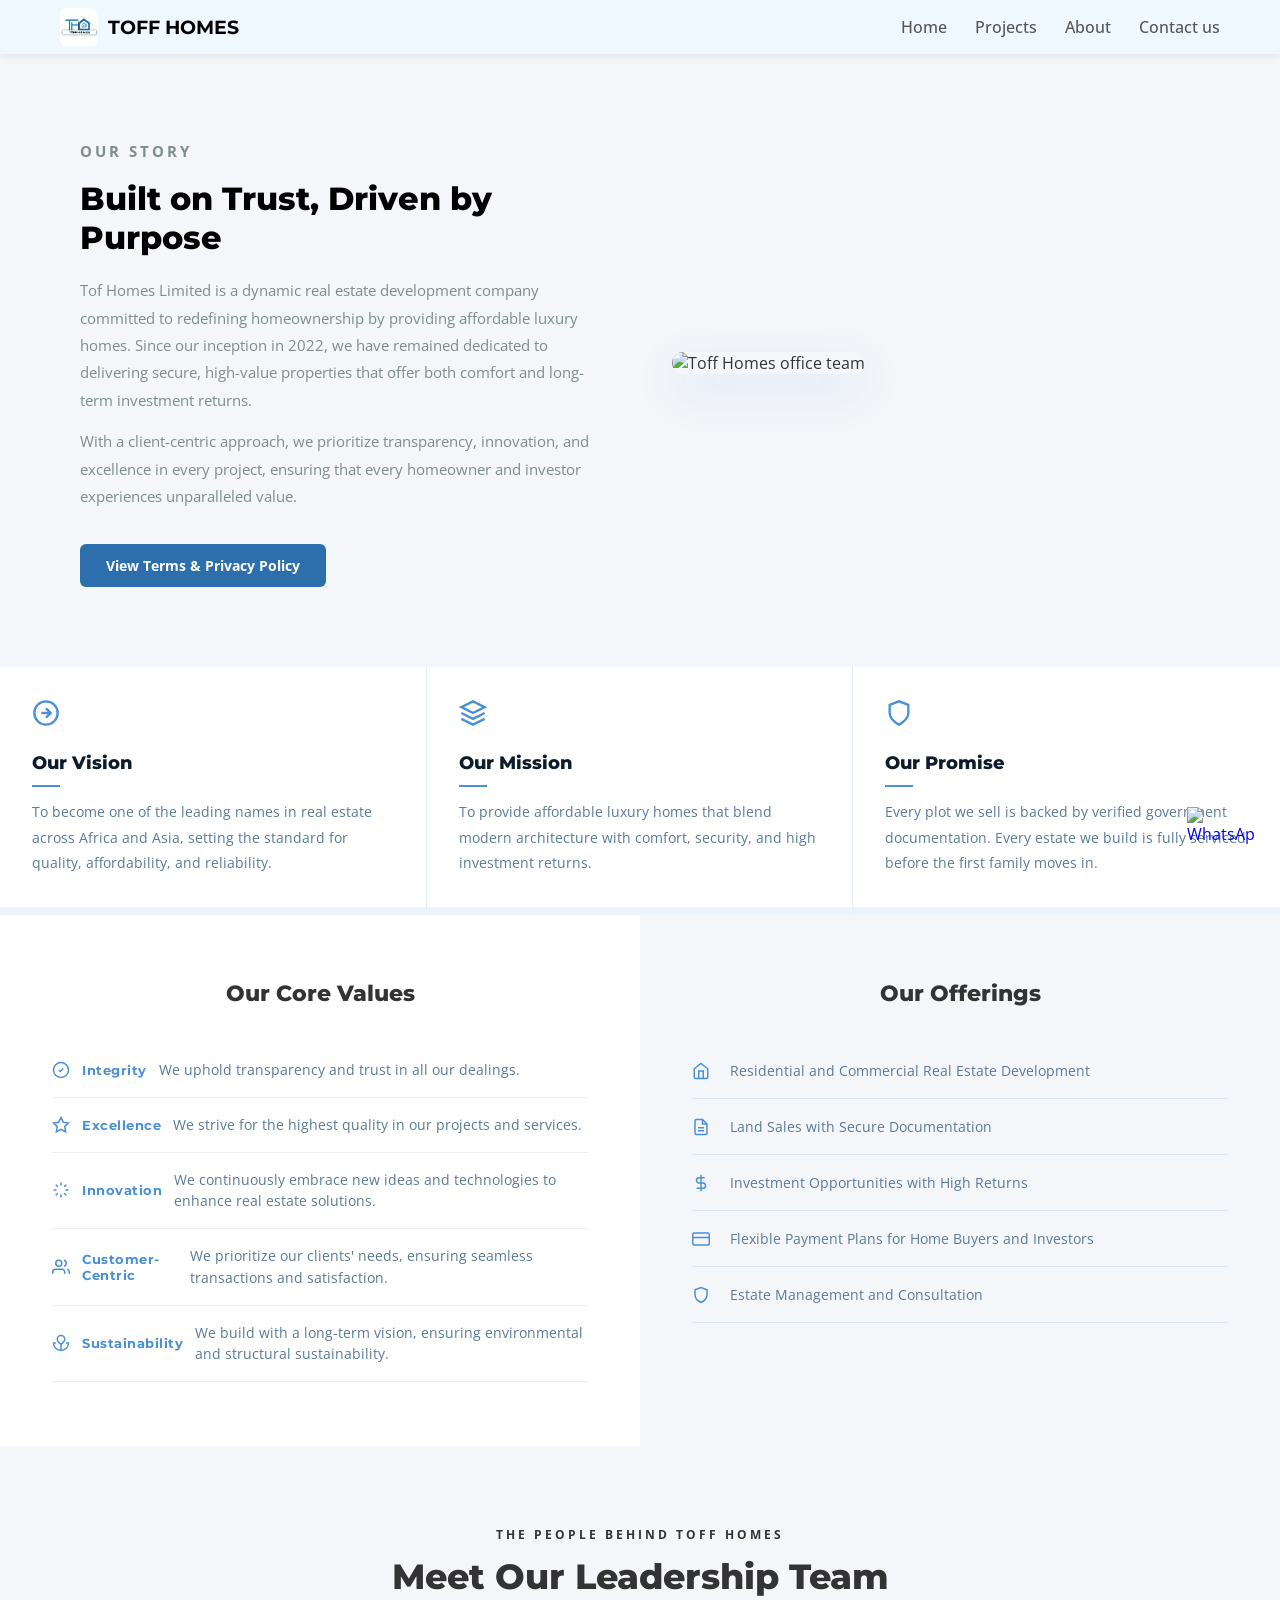
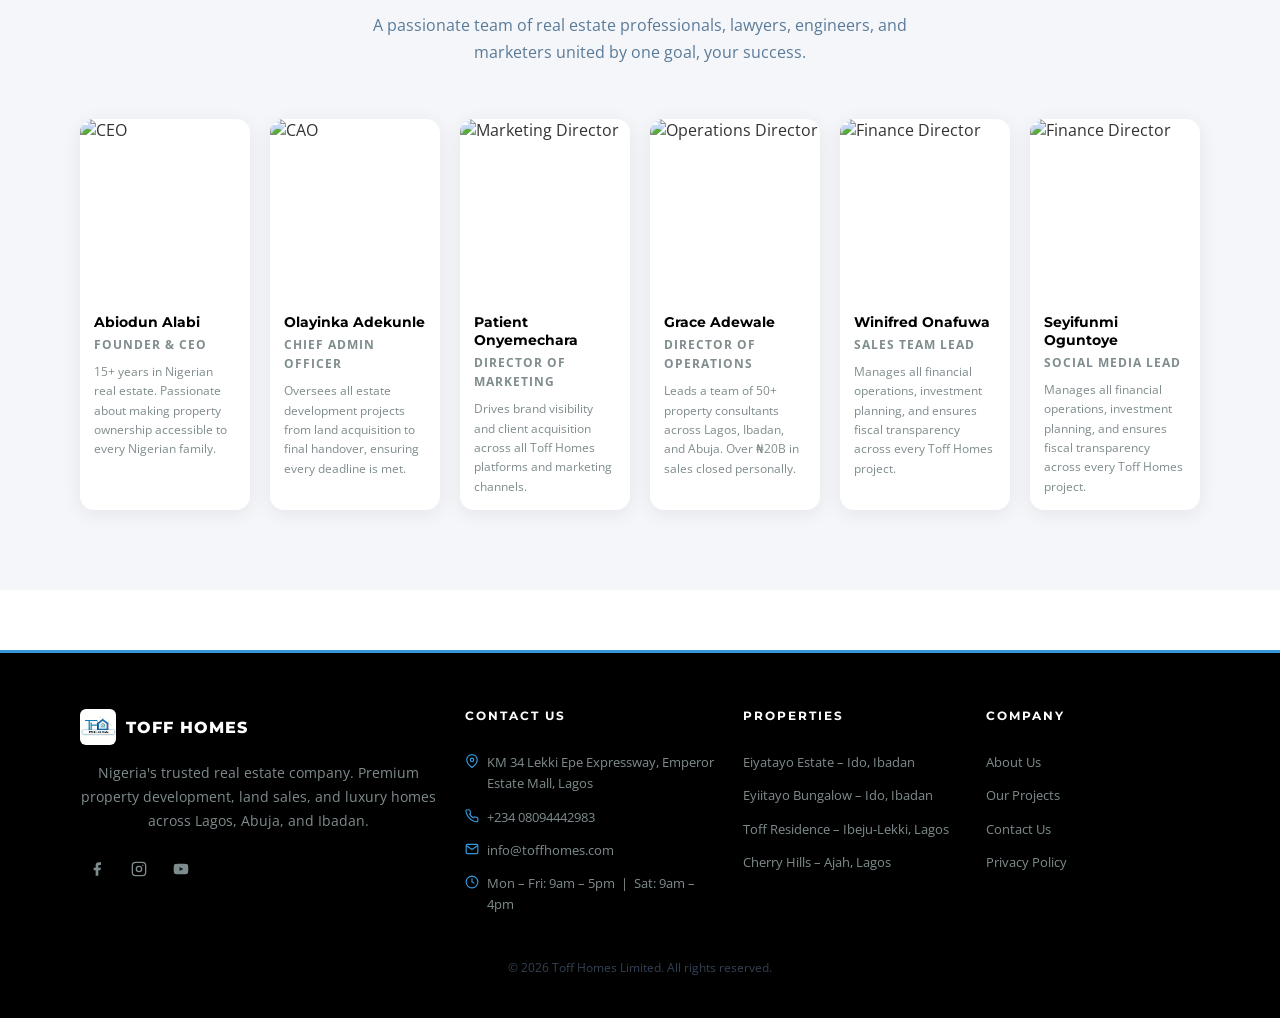
==== commit 3bc5165a: "fixed: images, write up and cleaned up the code a bit" ====
--- a/pages/about.html
+++ b/pages/about.html
@@ -104,7 +104,6 @@
 
   </section>
 
-  <!-- TEAM -->
   <section class="ab-team lw-section" id="team">
     <div class="lw-section-header">
       <p class="lw-section-tag">THE PEOPLE BEHIND TOFF HOMES</p>
@@ -175,14 +174,8 @@
     </div>
   </section>
 
- 
-
-
-  <!-- DIVIDER -->
   <div class="section-divider"></div>
 
-  
-  <!-- FOOTER -->
   <footer class="lw-footer">
     <div class="lw-footer-top">
       <div class="lw-footer-col lw-footer-brand-col">
@@ -192,11 +185,11 @@
         </div>
         <p class="lw-footer-about">Nigeria's trusted real estate company. Premium property development, land sales, and luxury homes across Lagos, Abuja, and Ibadan.</p>
         <div class="lw-footer-socials">
-          <a href="#" aria-label="Facebook"><svg width="16" height="16" fill="currentColor" viewBox="0 0 24 24"><path d="M18 2h-3a5 5 0 0 0-5 5v3H7v4h3v8h4v-8h3l1-4h-4V7a1 1 0 0 1 1-1h3z"/></svg></a>
-          <a href="#" aria-label="Instagram"><svg width="16" height="16" fill="none" stroke="currentColor" stroke-width="2" viewBox="0 0 24 24"><rect x="2" y="2" width="20" height="20" rx="5" ry="5"/><circle cx="12" cy="12" r="4"/><circle cx="17.5" cy="6.5" r="1" fill="currentColor" stroke="none"/></svg></a>
-          <a href="#" aria-label="Twitter"><svg width="16" height="16" fill="currentColor" viewBox="0 0 24 24"><path d="M18.244 2.25h3.308l-7.227 8.26 8.502 11.24H16.17l-5.214-6.817L4.99 21.75H1.68l7.73-8.835L1.254 2.25H8.08l4.713 6.231zm-1.161 17.52h1.833L7.084 4.126H5.117z"/></svg></a>
-          <a href="#" aria-label="LinkedIn"><svg width="16" height="16" fill="currentColor" viewBox="0 0 24 24"><path d="M16 8a6 6 0 0 1 6 6v7h-4v-7a2 2 0 0 0-2-2 2 2 0 0 0-2 2v7h-4v-7a6 6 0 0 1 6-6zM2 9h4v12H2z"/><circle cx="4" cy="4" r="2"/></svg></a>
-          <a href="#" aria-label="YouTube"><svg width="16" height="16" fill="currentColor" viewBox="0 0 24 24"><path d="M22.54 6.42a2.78 2.78 0 0 0-1.95-1.96C18.88 4 12 4 12 4s-6.88 0-8.59.46A2.78 2.78 0 0 0 1.46 6.42 29 29 0 0 0 1 12a29 29 0 0 0 .46 5.58 2.78 2.78 0 0 0 1.95 1.96C5.12 20 12 20 12 20s6.88 0 8.59-.46a2.78 2.78 0 0 0 1.95-1.96A29 29 0 0 0 23 12a29 29 0 0 0-.46-5.58z"/><polygon points="9.75 15.02 15.5 12 9.75 8.98 9.75 15.02" fill="#0f172a"/></svg></a>
+          <a href="https://web.facebook.com/toffhomes/" target="_blank" aria-label="Facebook"><svg width="16" height="16" fill="currentColor" viewBox="0 0 24 24"><path d="M18 2h-3a5 5 0 0 0-5 5v3H7v4h3v8h4v-8h3l1-4h-4V7a1 1 0 0 1 1-1h3z"/></svg></a>
+          <a href="https://www.instagram.com/toff.homes/" target="_blank" aria-label="Instagram"><svg width="16" height="16" fill="none" stroke="currentColor" stroke-width="2" viewBox="0 0 24 24"><rect x="2" y="2" width="20" height="20" rx="5" ry="5"/><circle cx="12" cy="12" r="4"/><circle cx="17.5" cy="6.5" r="1" fill="currentColor" stroke="none"/></svg></a>
+          <!-- <a href="#" aria-label="Twitter"><svg width="16" height="16" fill="currentColor" viewBox="0 0 24 24"><path d="M18.244 2.25h3.308l-7.227 8.26 8.502 11.24H16.17l-5.214-6.817L4.99 21.75H1.68l7.73-8.835L1.254 2.25H8.08l4.713 6.231zm-1.161 17.52h1.833L7.084 4.126H5.117z"/></svg></a> -->
+          <!-- <a href="#" aria-label="LinkedIn"><svg width="16" height="16" fill="currentColor" viewBox="0 0 24 24"><path d="M16 8a6 6 0 0 1 6 6v7h-4v-7a2 2 0 0 0-2-2 2 2 0 0 0-2 2v7h-4v-7a6 6 0 0 1 6-6zM2 9h4v12H2z"/><circle cx="4" cy="4" r="2"/></svg></a> -->
+          <a href="https://www.youtube.com/channel/UCf31NU49sWmTeWxyFZ4RRjw" target="_blank" aria-label="YouTube"><svg width="16" height="16" fill="currentColor" viewBox="0 0 24 24"><path d="M22.54 6.42a2.78 2.78 0 0 0-1.95-1.96C18.88 4 12 4 12 4s-6.88 0-8.59.46A2.78 2.78 0 0 0 1.46 6.42 29 29 0 0 0 1 12a29 29 0 0 0 .46 5.58 2.78 2.78 0 0 0 1.95 1.96C5.12 20 12 20 12 20s6.88 0 8.59-.46a2.78 2.78 0 0 0 1.95-1.96A29 29 0 0 0 23 12a29 29 0 0 0-.46-5.58z"/><polygon points="9.75 15.02 15.5 12 9.75 8.98 9.75 15.02" fill="#0f172a"/></svg></a>
         </div>
       </div>
 
@@ -225,10 +218,10 @@
       <div class="lw-footer-col">
         <h4>Properties</h4>
         <ul>
-          <li><a href="#">Toff Residence – Epe, Lagos</a></li>
-          <li><a href="#">Eyitayo Estate – Ido, Ibadan</a></li>
-          <li><a href="#">Toff Estate Moniya – Ibadan</a></li>
-          <li><a href="#">Toff Gardens – Kuje, Abuja</a></li>
+          <li><a href="./property.html?search=Eiyatayo Estate">Eiyatayo Estate – Ido, Ibadan</a></li>
+          <li><a href="./property.html?search=Eyiitayo Bungalow">Eyiitayo Bungalow – Ido, Ibadan</a></li>
+          <li><a href="./property.html?search=Toff Residence">Toff Residence – Ibeju-Lekki, Lagos</a></li>
+          <li><a href="./property.html?search=Cherry Hills">Cherry Hills – Ajah, Lagos</a></li>
         </ul>
       </div>
 
@@ -249,14 +242,11 @@
 
   <!-- WHATSAPP FLOAT -->
   <a href="https://wa.me/2348094442983?text=Hello%20Toff%20Homes%2C%20I%20am%20interested%20in%20a%20property." target="_blank" class="wa-float" aria-label="Chat on WhatsApp">
-    <svg width="26" height="26" fill="white" viewBox="0 0 24 24"><path d="M17.472 14.382c-.297-.149-1.758-.867-2.03-.967-.273-.099-.471-.148-.67.15-.197.297-.767.966-.94 1.164-.173.199-.347.223-.644.075-.297-.15-1.255-.463-2.39-1.475-.883-.788-1.48-1.761-1.653-2.059-.173-.297-.018-.458.13-.606.134-.133.298-.347.446-.52.149-.174.198-.298.298-.497.099-.198.05-.371-.025-.52-.075-.149-.669-1.612-.916-2.207-.242-.579-.487-.5-.669-.51-.173-.008-.371-.01-.57-.01-.198 0-.52.074-.792.372-.272.297-1.04 1.016-1.04 2.479 0 1.462 1.065 2.875 1.213 3.074.149.198 2.096 3.2 5.077 4.487.709.306 1.262.489 1.694.625.712.227 1.36.195 1.871.118.571-.085 1.758-.719 2.006-1.413.248-.694.248-1.289.173-1.413-.074-.124-.272-.198-.57-.347m-5.421 7.403h-.004a9.87 9.87 0 01-5.031-1.378l-.361-.214-3.741.982.998-3.648-.235-.374a9.86 9.86 0 01-1.51-5.26c.001-5.45 4.436-9.884 9.888-9.884 2.64 0 5.122 1.03 6.988 2.898a9.825 9.825 0 012.893 6.994c-.003 5.45-4.437 9.884-9.885 9.884m8.413-18.297A11.815 11.815 0 0012.05 0C5.495 0 .16 5.335.157 11.892c0 2.096.547 4.142 1.588 5.945L.057 24l6.305-1.654a11.882 11.882 0 005.683 1.448h.005c6.554 0 11.89-5.335 11.893-11.893a11.821 11.821 0 00-3.48-8.413z"/></svg>
+    <img src="https://upload.wikimedia.org/wikipedia/commons/6/6b/WhatsApp.svg" width="67" height="67" alt="WhatsApp" />
     <span class="wa-float-label">Chat with us</span>
   </a>
 
   <script src="../js/nav.js" defer></script>
   <script src="../js/scroll-animations.js" defer></script>
-  <script>
-    document.body.style.zoom = "100%";
-  </script>
 </body>
 </html>
--- a/css/main.css
+++ b/css/main.css
@@ -483,13 +483,18 @@
   position: absolute;
   top: 16px;
   left: 16px;
-  background: #f59e0b;
+  background: #25D366;
   color: #fff;
   font-size: 0.7rem;
   font-weight: 800;
   letter-spacing: 2px;
   padding: 5px 12px;
   border-radius: 4px;
+  transition: opacity 0.2s;
+}
+
+.community-card:hover .lw-dev-badge {
+  opacity: 0;
 }
 
 .lw-dev-body {
@@ -817,7 +822,9 @@
 /* RESPONSIVE */
 @media (max-width: 768px) {
   header {
-    padding: 12px 20px;
+    padding: 12px 16px;
+    width: 100%;
+    justify-content: space-between;
   }
   
   nav {
@@ -856,36 +863,59 @@
   position: fixed;
   bottom: 28px;
   right: 28px;
-  background: linear-gradient(135deg, #f59e0b, #f97316);
-  height: 52px;
-  border-radius: 30px;
-  display: flex;
-  align-items: center;
-  gap: 10px;
-  padding: 0 20px 0 16px;
-  box-shadow: 0 4px 20px rgba(249,115,22,0.5);
-  z-index: 998;
+  background: transparent;
+  width: 64px;
+  height: 64px;
+  border-radius: 50%;
+  display: flex;
+  align-items: center;
+  justify-content: center;
+  box-shadow: none;
+  z-index: 1000;
   text-decoration: none;
-  transition: transform 0.2s, box-shadow 0.2s;
+  transition: transform 0.2s;
   cursor: pointer;
   user-select: none;
 }
 
 .wa-float:hover {
   transform: translateY(-3px);
-  box-shadow: 0 8px 28px rgba(249,115,22,0.65);
-}
-
-.wa-float svg {
-  flex-shrink: 0;
+  box-shadow: 0 8px 28px rgba(37,211,102,0.6);
+}
+
+.wa-float:hover .wa-float-label {
+  opacity: 1;
+  transform: translateY(0);
 }
 
 .wa-float-label {
-  color: #fff;
-  font-size: 0.85rem;
-  font-weight: 700;
+  position: absolute;
+  bottom: 64px;
+  right: 0;
+  background: #fff;
+  color: #333;
+  font-size: 0.78rem;
+  font-weight: 600;
+  padding: 6px 12px;
+  border-radius: 12px;
   white-space: nowrap;
-  letter-spacing: 0.3px;
+  box-shadow: 0 2px 10px rgba(0,0,0,0.15);
+  opacity: 0;
+  transform: translateY(6px);
+  transition: opacity 0.2s, transform 0.2s;
+  pointer-events: none;
+}
+
+.wa-float-label::after {
+  content: '';
+  position: absolute;
+  bottom: -5px;
+  right: 18px;
+  width: 10px;
+  height: 10px;
+  background: #fff;
+  transform: rotate(45deg);
+  box-shadow: 2px 2px 4px rgba(0,0,0,0.05);
 }
 
 /* PROPERTY MODAL */
--- a/css/style.css
+++ b/css/style.css
@@ -126,6 +126,11 @@
   }
   .hamburger {
     display: flex;
+  }
+  header {
+    padding: 12px 16px;
+    justify-content: space-between;
+    width: 100%;
   }
 
 
@@ -482,13 +487,13 @@
 
 .community-grid {
   display: grid;
-  grid-template-columns: repeat(auto-fill, minmax(300px, 1fr));
-  gap: 24px;
+  grid-template-columns: repeat(auto-fill, minmax(220px, 1fr));
+  gap: 16px;
 }
 
 .community-card {
   background: #fff;
-  border-radius: 14px;
+  border-radius: 0;
   overflow: hidden;
   box-shadow: 0 2px 12px rgba(0,0,0,0.08);
   transition: transform 0.2s, box-shadow 0.2s;
@@ -503,27 +508,27 @@
 
 .community-card img {
   width: 100%;
-  height: 200px;
+  height: 150px;
   object-fit: cover;
 }
 
 .community-body {
-  padding: 18px;
+  padding: 12px;
   display: flex;
   flex-direction: column;
   flex: 1;
 }
 
 .community-body h3 {
-  font-size: 1.1rem;
-  margin-bottom: 8px;
+  font-size: 0.95rem;
+  margin-bottom: 4px;
   color: #3498DB;
 }
 
 .community-body p {
-  font-size: 0.9rem;
+  font-size: 0.78rem;
   color: #555;
-  margin-bottom: 8px;
+  margin-bottom: 6px;
 }
 
 .features {
@@ -535,9 +540,9 @@
 
 .features span {
   background: #f0f0f0;
-  padding: 4px 8px;
+  padding: 3px 6px;
   border-radius: 4px;
-  font-size: 0.8rem;
+  font-size: 0.7rem;
   color: #333;
 }
 
@@ -1074,3 +1079,10 @@
   background: #e74c3c;
   color: #fff;
 }
+
+.prop-plans-label {
+  font-size: 0.9rem;
+  font-weight: 700;
+  color: #0D1B2A;
+  margin-bottom: 8px;
+}
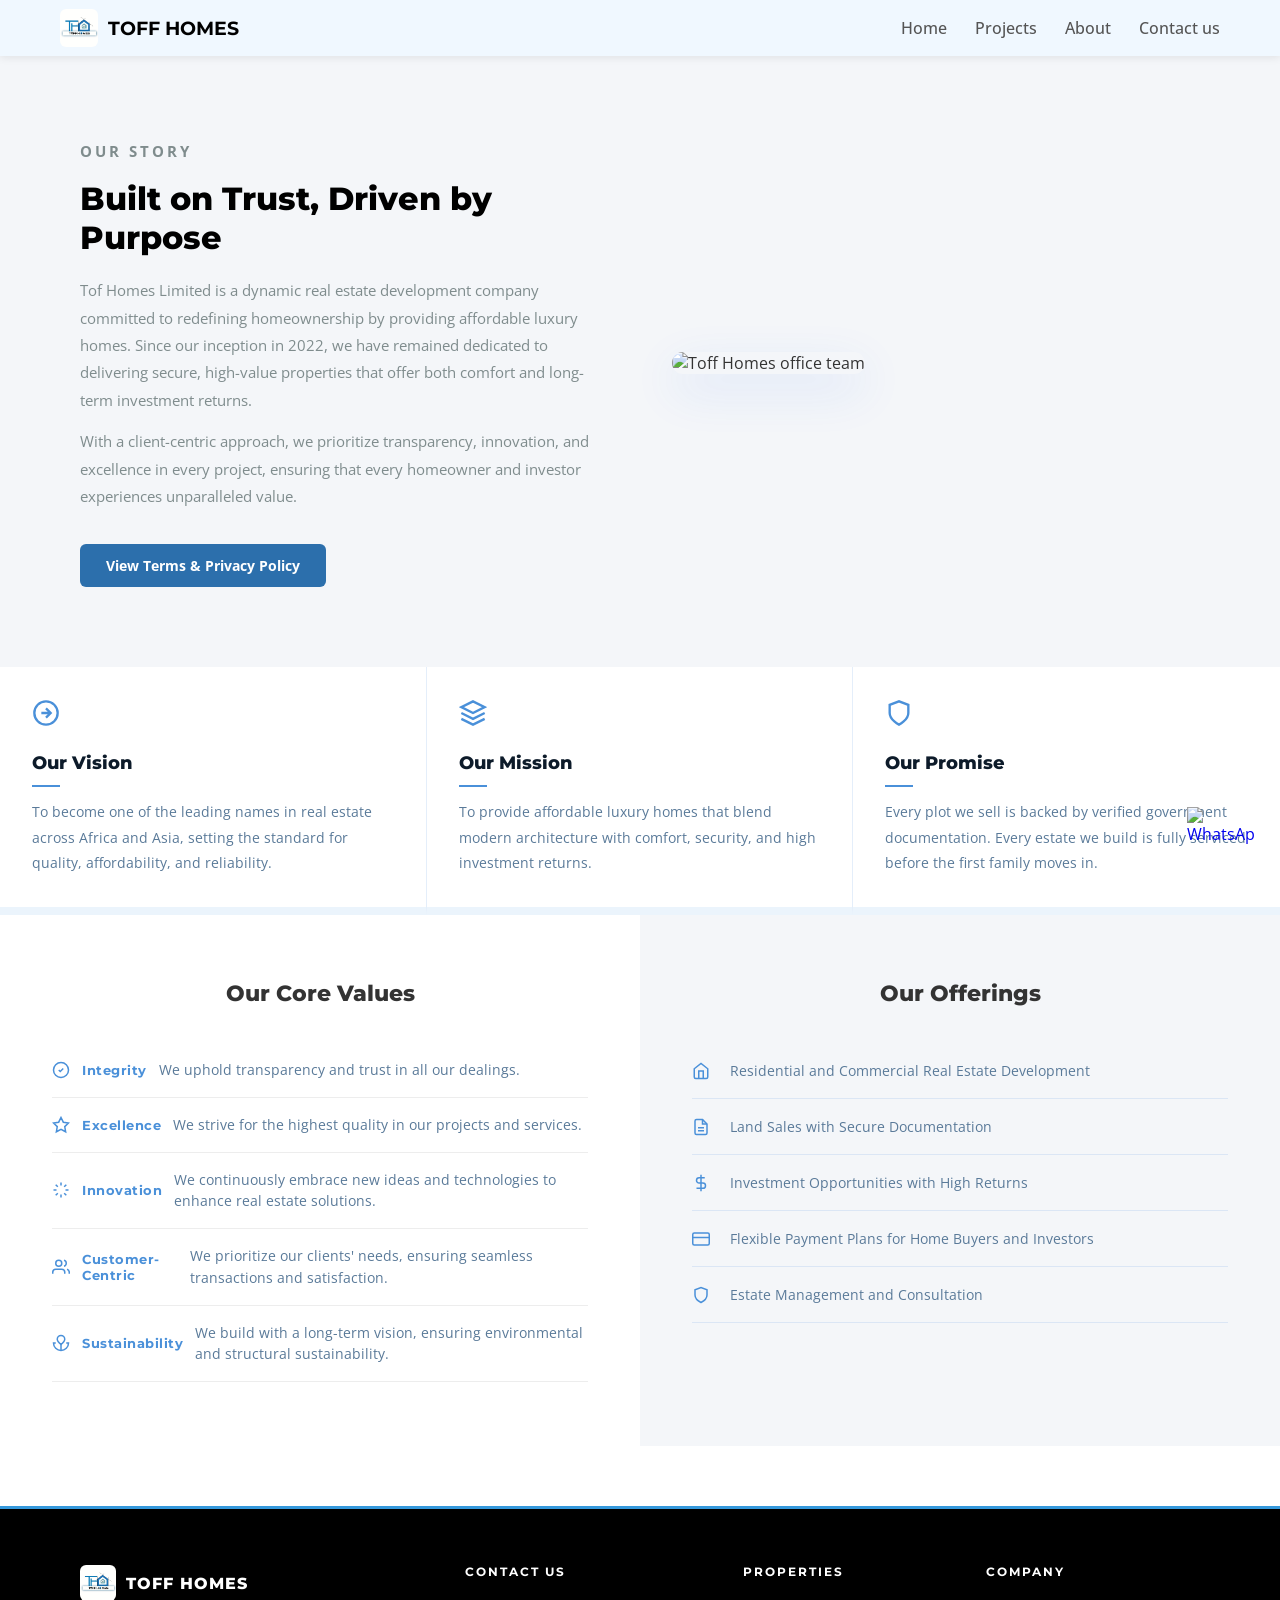
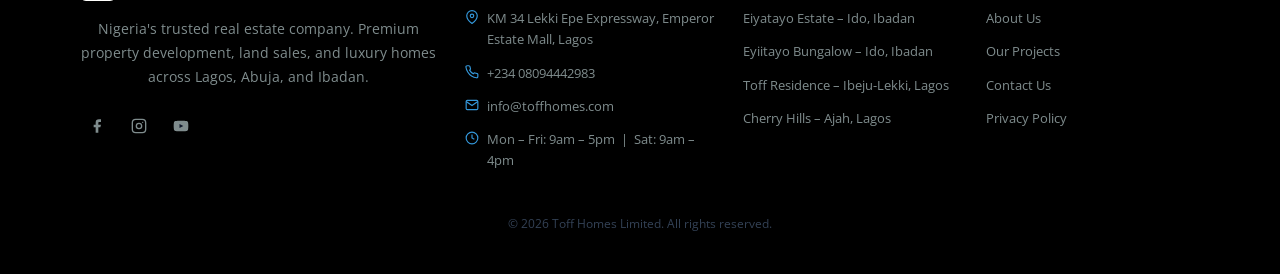
==== commit 2a822623: "Added: security measures, put a word limit on the contact form, i also rearranged the file layout" ====
--- a/pages/about.html
+++ b/pages/about.html
@@ -2,16 +2,17 @@
 <html lang="en">
 <head>
   <meta charset="UTF-8" />
-  <link rel="icon" href="../img/logo.jpg" />
+  <link rel="icon" href="../assets/img/logo.jpg" />
 
   <meta name="viewport" content="width=device-width, initial-scale=1.0"/>
   <title>Toff Homes Properties</title>
   <link rel="preconnect" href="https://fonts.googleapis.com">
   <link rel="preconnect" href="https://fonts.gstatic.com" crossorigin>
+  <link rel="dns-prefetch" href="https://fonts.googleapis.com">
   <link href="https://fonts.googleapis.com/css2?family=Montserrat:wght@400;600;700;800;900&family=Open+Sans:wght@400;500;600;700&display=swap" rel="stylesheet">
-  <link rel="stylesheet" href="../css/layout.css" />
-  <link rel="stylesheet" href="../css/main.css" />
-  <link rel="stylesheet" href="../css/style.css" />
+  <link rel="stylesheet" href="../assets/css/layout.css" />
+  <link rel="stylesheet" href="../assets/css/main.css" />
+  <link rel="stylesheet" href="../assets/css/style.css" />
 </head>
 <body>
 
@@ -19,7 +20,7 @@
   <header>
     <div class="brand">
       <a href="../index.html" style="display:flex;align-items:center;gap:10px;text-decoration:none;">
-        <img src="../img/logo.jpg" class="brand-logo" alt="Company Name Logo">
+        <img src="../assets/img/logo.jpg" class="brand-logo" alt="Company Name Logo">
         <span class="logo">TOFF HOMES</span>
       </a>
     </div>
@@ -104,6 +105,7 @@
 
   </section>
 
+  <!-- LEADERSHIP SECTION - HIDDEN FOR NOW
   <section class="ab-team lw-section" id="team">
     <div class="lw-section-header">
       <p class="lw-section-tag">THE PEOPLE BEHIND TOFF HOMES</p>
@@ -173,6 +175,7 @@
       </div>
     </div>
   </section>
+  -->
 
   <div class="section-divider"></div>
 
@@ -180,16 +183,16 @@
     <div class="lw-footer-top">
       <div class="lw-footer-col lw-footer-brand-col">
         <div class="lw-footer-brand">
-          <img src="../img/logo.jpg" class="lw-footer-logo-img" alt="Toff Homes" />
+          <img src="../assets/img/logo.jpg" class="lw-footer-logo-img" alt="Toff Homes" />
           <span class="lw-footer-brand-name">TOFF HOMES</span>
         </div>
         <p class="lw-footer-about">Nigeria's trusted real estate company. Premium property development, land sales, and luxury homes across Lagos, Abuja, and Ibadan.</p>
         <div class="lw-footer-socials">
-          <a href="https://web.facebook.com/toffhomes/" target="_blank" aria-label="Facebook"><svg width="16" height="16" fill="currentColor" viewBox="0 0 24 24"><path d="M18 2h-3a5 5 0 0 0-5 5v3H7v4h3v8h4v-8h3l1-4h-4V7a1 1 0 0 1 1-1h3z"/></svg></a>
-          <a href="https://www.instagram.com/toff.homes/" target="_blank" aria-label="Instagram"><svg width="16" height="16" fill="none" stroke="currentColor" stroke-width="2" viewBox="0 0 24 24"><rect x="2" y="2" width="20" height="20" rx="5" ry="5"/><circle cx="12" cy="12" r="4"/><circle cx="17.5" cy="6.5" r="1" fill="currentColor" stroke="none"/></svg></a>
+          <a href="https://web.facebook.com/toffhomes/" target="_blank" rel="noopener noreferrer" aria-label="Facebook"><svg width="16" height="16" fill="currentColor" viewBox="0 0 24 24"><path d="M18 2h-3a5 5 0 0 0-5 5v3H7v4h3v8h4v-8h3l1-4h-4V7a1 1 0 0 1 1-1h3z"/></svg></a>
+          <a href="https://www.instagram.com/toff.homes/" target="_blank" rel="noopener noreferrer" aria-label="Instagram"><svg width="16" height="16" fill="none" stroke="currentColor" stroke-width="2" viewBox="0 0 24 24"><rect x="2" y="2" width="20" height="20" rx="5" ry="5"/><circle cx="12" cy="12" r="4"/><circle cx="17.5" cy="6.5" r="1" fill="currentColor" stroke="none"/></svg></a>
           <!-- <a href="#" aria-label="Twitter"><svg width="16" height="16" fill="currentColor" viewBox="0 0 24 24"><path d="M18.244 2.25h3.308l-7.227 8.26 8.502 11.24H16.17l-5.214-6.817L4.99 21.75H1.68l7.73-8.835L1.254 2.25H8.08l4.713 6.231zm-1.161 17.52h1.833L7.084 4.126H5.117z"/></svg></a> -->
           <!-- <a href="#" aria-label="LinkedIn"><svg width="16" height="16" fill="currentColor" viewBox="0 0 24 24"><path d="M16 8a6 6 0 0 1 6 6v7h-4v-7a2 2 0 0 0-2-2 2 2 0 0 0-2 2v7h-4v-7a6 6 0 0 1 6-6zM2 9h4v12H2z"/><circle cx="4" cy="4" r="2"/></svg></a> -->
-          <a href="https://www.youtube.com/channel/UCf31NU49sWmTeWxyFZ4RRjw" target="_blank" aria-label="YouTube"><svg width="16" height="16" fill="currentColor" viewBox="0 0 24 24"><path d="M22.54 6.42a2.78 2.78 0 0 0-1.95-1.96C18.88 4 12 4 12 4s-6.88 0-8.59.46A2.78 2.78 0 0 0 1.46 6.42 29 29 0 0 0 1 12a29 29 0 0 0 .46 5.58 2.78 2.78 0 0 0 1.95 1.96C5.12 20 12 20 12 20s6.88 0 8.59-.46a2.78 2.78 0 0 0 1.95-1.96A29 29 0 0 0 23 12a29 29 0 0 0-.46-5.58z"/><polygon points="9.75 15.02 15.5 12 9.75 8.98 9.75 15.02" fill="#0f172a"/></svg></a>
+          <a href="https://www.youtube.com/channel/UCf31NU49sWmTeWxyFZ4RRjw" target="_blank" rel="noopener noreferrer" aria-label="YouTube"><svg width="16" height="16" fill="currentColor" viewBox="0 0 24 24"><path d="M22.54 6.42a2.78 2.78 0 0 0-1.95-1.96C18.88 4 12 4 12 4s-6.88 0-8.59.46A2.78 2.78 0 0 0 1.46 6.42 29 29 0 0 0 1 12a29 29 0 0 0 .46 5.58 2.78 2.78 0 0 0 1.95 1.96C5.12 20 12 20 12 20s6.88 0 8.59-.46a2.78 2.78 0 0 0 1.95-1.96A29 29 0 0 0 23 12a29 29 0 0 0-.46-5.58z"/><polygon points="9.75 15.02 15.5 12 9.75 8.98 9.75 15.02" fill="#0f172a"/></svg></a>
         </div>
       </div>
 
@@ -241,12 +244,12 @@
   </footer>
 
   <!-- WHATSAPP FLOAT -->
-  <a href="https://wa.me/2348094442983?text=Hello%20Toff%20Homes%2C%20I%20am%20interested%20in%20a%20property." target="_blank" class="wa-float" aria-label="Chat on WhatsApp">
+  <a href="https://wa.me/2348094442983?text=Hello%20Toff%20Homes%2C%20I%20am%20interested%20in%20a%20property." target="_blank" rel="noopener noreferrer" class="wa-float" aria-label="Chat on WhatsApp">
     <img src="https://upload.wikimedia.org/wikipedia/commons/6/6b/WhatsApp.svg" width="67" height="67" alt="WhatsApp" />
     <span class="wa-float-label">Chat with us</span>
   </a>
 
-  <script src="../js/nav.js" defer></script>
-  <script src="../js/scroll-animations.js" defer></script>
+  <script src="../assets/js/nav.js" defer></script>
+  <script src="../assets/js/scroll-animations.js" defer></script>
 </body>
 </html>
--- a/assets/css/layout.css
+++ b/assets/css/layout.css
@@ -0,0 +1,653 @@
+/* HEADER */
+header {
+  display: flex;
+  justify-content: space-between;
+  align-items: stretch;
+  padding: 0 60px 0 0;
+  background: #f0f8ff;
+  box-shadow: 0 2px 8px rgba(0,0,0,0.08);
+  position: fixed;
+  top: 0;
+  left: 0;
+  right: 0;
+  z-index: 100;
+  transition: box-shadow 0.3s;
+  min-height: 56px;
+}
+
+header.header-scrolled {
+  box-shadow: 0 4px 20px rgba(0,0,0,0.12);
+}
+
+.brand {
+  display: flex;
+  align-items: center;
+  gap: 10px;
+  text-decoration: none;
+  order: 1;
+  margin-right: auto;
+  padding: 0 10px 0 0;
+}
+
+.brand-logo {
+  width: auto;
+  height: 56px;
+  border-radius: 0;
+  object-fit: cover;
+  display: block;
+}
+
+.logo {
+  font-size: 1.2rem;
+  font-weight: 700;
+  color: #000000;
+  white-space: nowrap;
+}
+
+nav {
+  display: flex;
+  align-items: center;
+  order: 2;
+}
+
+nav a {
+  margin-left: 28px;
+  text-decoration: none;
+  color: #555;
+  font-weight: 500;
+  transition: color 0.2s;
+}
+
+nav a:hover { 
+  color: #3498DB;
+  border-bottom: 2px solid #3498DB; 
+}
+
+/* HAMBURGER MENU */
+.hamburger {
+  display: none;
+  flex-direction: column;
+  cursor: pointer;
+  order: 3;
+  padding: 8px;
+  border-radius: 4px;
+  transition: background 0.2s;
+}
+
+.hamburger:hover {
+  background: rgba(37, 99, 235, 0.1);
+}
+
+.hamburger span {
+  width: 24px;
+  height: 3px;
+  background: #3498DB;
+  margin: 3px 0;
+  transition: all 0.3s ease;
+  border-radius: 2px;
+  transform-origin: center;
+  display: block;
+}
+
+.hamburger.active span:nth-child(1) {
+  transform: translateY(9px) rotate(45deg);
+}
+
+.hamburger.active span:nth-child(2) {
+  opacity: 0;
+}
+
+.hamburger.active span:nth-child(3) {
+  transform: translateY(-9px) rotate(-45deg);
+}
+
+@media (max-width: 768px) {
+  nav {
+    display: none;
+  }
+
+  header {
+    padding: 0 8px 0 0;
+    min-height: 52px;
+  }
+
+  .brand-logo {
+    height: 52px;
+  }
+
+  nav.nav-open {
+    display: flex;
+    flex-direction: column;
+    position: absolute;
+    top: 100%;
+    left: 0;
+    right: 0;
+    background: #f0f8ff;
+    padding: 20px 0;
+    box-shadow: 0 4px 20px rgba(0,0,0,0.1);
+    z-index: 99;
+  }
+
+  nav.nav-open a {
+    margin: 8px 20px;
+    padding: 12px 20px;
+    text-align: center;
+    border-bottom: none;
+    border-radius: 8px;
+    color: #555;
+  }
+
+  nav.nav-open a:hover {
+    background: rgba(37, 99, 235, 0.1);
+    color: #3498DB;
+  }
+
+  .nav-backdrop {
+    display: none;
+    position: fixed;
+    inset: 0;
+    background: rgba(0, 0, 0, 0.5);
+    z-index: 98;
+  }
+
+  .nav-backdrop.active {
+    display: block;
+  }
+}
+/* HERO */
+.ab-hero {
+  position: relative;
+  min-height: 60vh;
+  display: flex;
+  align-items: center;
+  background: url('https://images.unsplash.com/photo-1486325212027-8081e485255e?w=1600&q=80') center/cover no-repeat;
+}
+
+.ab-hero-overlay {
+  position: absolute;
+  inset: 0;
+  background: linear-gradient(120deg, rgba(15,23,42,0.85) 50%, rgba(30,58,138,0.7));
+}
+
+.ab-hero-content {
+  position: relative;
+  z-index: 1;
+  max-width: 720px;
+  padding: 60px;
+  color: #fff;
+}
+
+.ab-hero-content h1 {
+  font-size: 2.8rem;
+  font-weight: 800;
+  line-height: 1.2;
+  margin-bottom: 18px;
+}
+
+.ab-hero-content p {
+  font-size: 1.05rem;
+  opacity: 0.85;
+  line-height: 1.75;
+}
+
+/* INTRO SPLIT */
+.ab-intro {
+  display: grid;
+  grid-template-columns: 1fr 1fr;
+  gap: 64px;
+  align-items: center;
+  max-width: 1200px;
+  margin: 80px auto;
+  padding: 0 40px;
+}
+
+.ab-intro-text h2 {
+  font-size: 2rem;
+  font-weight: 800;
+  color: #000000;
+  margin: 12px 0 20px;
+}
+
+.ab-intro-text p {
+  font-size: 0.95rem;
+  color: #7F8C8D;
+  line-height: 1.8;
+  margin-bottom: 14px;
+}
+
+.ab-intro-img img {
+  width: 100%;
+  height: 420px;
+  object-fit: cover;
+  border-radius: 16px;
+  box-shadow: 0 16px 48px rgba(37,99,235,0.12);
+}
+
+/* UNIFIED SECTION */
+.ab-unified {
+  display: flex;
+  flex-direction: column;
+}
+
+/* TOP STRIP: Vision, Mission, Promise */
+.ab-vmp {
+  display: grid;
+  grid-template-columns: repeat(3, 1fr);
+  background: #EBF4FC;
+}
+
+.ab-vmp-item {
+  position: relative;
+  display: flex;
+  flex-direction: column;
+  gap: 12px;
+  padding: 32px 32px;
+  border-right: 1px solid rgba(74,144,217,0.15);
+  border-bottom: 8px solid #EBF4FC;
+  overflow: hidden;
+  transition: background 0.4s;
+  background: #fff;
+}
+
+.ab-vmp-item:last-child { border-right: none; }
+
+.ab-vmp-item::before {
+  content: '';
+  position: absolute;
+  bottom: 0;
+  left: 0;
+  width: 0;
+  height: 2px;
+  background: #BFD9F2;
+  transition: width 0.4s ease;
+}
+
+.ab-vmp-item:hover::before { width: 100%; }
+
+.ab-vmp-item:hover {
+  background: #fff;
+}
+
+.ab-vmp-num {
+  font-family: 'Montserrat', sans-serif;
+  font-size: 7rem;
+  font-weight: 900;
+  color: rgba(44,111,172,0.07);
+  line-height: 1;
+  position: absolute;
+  bottom: 12px;
+  right: 24px;
+  pointer-events: none;
+  user-select: none;
+}
+
+.ab-vmp-tag {
+  font-family: 'Montserrat', sans-serif;
+  font-size: 1.1rem;
+  font-weight: 800;
+  color: #0D1B2A;
+  position: relative;
+  z-index: 1;
+}
+
+.ab-vmp-tag::after {
+  content: '';
+  display: block;
+  width: 28px;
+  height: 2px;
+  background: #4A90D9;
+  margin-top: 12px;
+  transition: width 0.3s ease;
+}
+
+.ab-vmp-item:hover .ab-vmp-tag::after { width: 56px; }
+
+.ab-vmp-item p {
+  font-size: 0.88rem;
+  color: #5A7A99;
+  line-height: 1.8;
+  margin: 0;
+  position: relative;
+  z-index: 1;
+  transition: color 0.3s;
+}
+
+.ab-vmp-item:hover p { color: #0D1B2A; }
+
+@media (max-width: 768px) {
+  .ab-vmp { grid-template-columns: 1fr; }
+  .ab-vmp-item { border-right: none; border-bottom: 8px solid #EBF4FC; padding: 36px 24px; text-align: center; }
+  .ab-vmp-item:last-child { border-bottom: none; }
+  .ab-vmp-tag::after { margin: 12px auto 0; }
+}
+
+/* CORE VALUES & OFFERINGS */
+.ab-cv-section {
+  display: grid;
+  grid-template-columns: 1fr 1fr;
+}
+
+.ab-cv-inner {
+  display: contents;
+}
+
+.ab-cv-col {
+  display: flex;
+  flex-direction: column;
+  padding: 64px 52px;
+}
+
+.ab-cv-col--left {
+  background: #fff;
+}
+
+.ab-cv-col--right {
+  background: #f4f6f9;
+}
+
+.ab-cv-heading {
+  font-family: 'Montserrat', sans-serif;
+  font-size: 1.4rem;
+  font-weight: 800;
+  margin-bottom: 36px;
+  text-align: center;
+}
+
+.ab-cv-col--left .ab-cv-heading { color: #333; }
+.ab-cv-col--right .ab-cv-heading { color: #333; }
+
+.ab-text-list {
+  width: 100%;
+  display: flex;
+  flex-direction: column;
+}
+
+.ab-vmp-icon {
+  margin-bottom: 8px;
+}
+
+.ab-text-icon {
+  display: flex;
+  align-items: center;
+  flex-shrink: 0;
+}
+
+.ab-text-item {
+  display: flex;
+  flex-direction: row;
+  align-items: center;
+  gap: 12px;
+  padding: 16px 0;
+  border-bottom: 1px solid rgba(0,0,0,0.07);
+  box-sizing: border-box;
+}
+
+.ab-text-label {
+  font-family: 'Montserrat', sans-serif;
+  font-weight: 700;
+  font-size: 0.82rem;
+  color: var(--primary);
+  letter-spacing: 0.5px;
+}
+
+.ab-text-item p {
+  font-size: 0.85rem;
+  color: var(--slate);
+  line-height: 1.6;
+  margin: 0;
+}
+
+.ab-offerings-list {
+  width: 100%;
+  padding-left: 0;
+  list-style: none;
+  display: flex;
+  flex-direction: column;
+}
+
+.ab-off-num {
+  font-family: 'Montserrat', sans-serif;
+  font-weight: 800;
+  font-size: 0.75rem;
+  color: var(--primary);
+  flex-shrink: 0;
+  width: 28px;
+}
+
+.ab-offerings-list li {
+  counter-increment: offerings;
+  display: flex;
+  align-items: center;
+  gap: 20px;
+  padding: 18px 0;
+  border-bottom: 1px solid rgba(74,144,217,0.15);
+  font-size: 0.88rem;
+  color: #5A7A99;
+  box-sizing: border-box;
+  transition: color 0.2s;
+}
+
+.ab-offerings-list li:hover { color: #0D1B2A; }
+
+
+@media (max-width: 768px) {
+  .ab-cv-section { grid-template-columns: 1fr; }
+  .ab-cv-col { padding: 48px 24px; }
+}
+
+/* CORE VALUES */
+.ab-values {
+  background: #f8fafc;
+  padding: 80px 40px;
+}
+
+.ab-values-header {
+  text-align: center;
+  max-width: 560px;
+  margin: 0 auto 52px;
+}
+
+.ab-values-header h2 {
+  font-size: 2rem;
+  font-weight: 800;
+  color: #000000;
+  margin: 10px 0 12px;
+}
+
+.ab-values-header p {
+  font-size: 0.95rem;
+  color: #7F8C8D;
+  line-height: 1.75;
+}
+
+.ab-values-grid {
+  display: grid;
+  grid-template-columns: repeat(2, 1fr);
+  gap: 24px;
+  max-width: 860px;
+  margin: 0 auto;
+}
+
+.ab-val-card {
+  background: #fff;
+  border-radius: 14px;
+  padding: 36px 32px;
+  border-left: 4px solid #3498DB;
+  box-shadow: 0 4px 20px rgba(0,0,0,0.05);
+  transition: transform 0.2s, box-shadow 0.2s;
+}
+
+.ab-val-card:hover {
+  transform: translateY(-4px);
+  box-shadow: 0 12px 32px rgba(37,99,235,0.1);
+}
+
+.ab-val-icon {
+  font-size: 1.8rem;
+  margin-bottom: 14px;
+}
+
+.ab-val-card h3 {
+  font-size: 1rem;
+  font-weight: 700;
+  color: #000000;
+  margin-bottom: 8px;
+}
+
+.ab-val-card p {
+  font-size: 0.88rem;
+  color: #7F8C8D;
+  line-height: 1.7;
+  margin: 0;
+}
+
+/* TEAM */
+.ab-team-grid {
+  display: grid;
+  grid-template-columns: repeat(6, 1fr);
+  gap: 20px;
+}
+
+.ab-team-card {
+  background: #fff;
+  border-radius: 14px;
+  overflow: hidden;
+  box-shadow: 0 4px 20px rgba(0,0,0,0.07);
+  transition: transform 0.2s, box-shadow 0.2s;
+}
+
+.ab-team-card:hover {
+  transform: translateY(-5px);
+  box-shadow: 0 12px 32px rgba(37,99,235,0.13);
+}
+
+.ab-team-img img {
+  width: 100%;
+  height: 180px;
+  object-fit: cover;
+  object-position: top;
+  display: block;
+}
+
+.ab-team-body {
+  padding: 14px;
+}
+
+.ab-team-body h3 {
+  font-size: 0.88rem;
+  font-weight: 700;
+  color: #000000;
+  margin-bottom: 4px;
+}
+
+.ab-team-role {
+  font-size: 0.7rem;
+  font-weight: 700;
+  letter-spacing: 1px;
+  text-transform: uppercase;
+  color: #3498DB;
+  margin-bottom: 8px;
+}
+
+.ab-team-body p {
+  font-size: 0.78rem;
+  color: #7F8C8D;
+  line-height: 1.55;
+}
+
+@media (max-width: 1100px) {
+  .ab-team-grid { grid-template-columns: repeat(3, 1fr); }
+}
+
+@media (max-width: 600px) {
+  .ab-team-grid { grid-template-columns: repeat(2, 1fr); gap: 14px; }
+  .ab-team-img img { height: 150px; }
+  .ab-team-body { padding: 10px; }
+  .ab-team-body h3 { font-size: 0.82rem; }
+  .ab-team-role { font-size: 0.65rem; }
+  .ab-team-body p { display: none; }
+}
+
+/* WHY CHOOSE US STRIP */
+.ab-why-strip {
+  background: #000000;
+  padding: 36px 40px;
+}
+
+.ab-why-strip-inner {
+  display: flex;
+  justify-content: center;
+  flex-wrap: wrap;
+  gap: 0;
+  max-width: 1100px;
+  margin: 0 auto;
+}
+
+.ab-why-item {
+  display: flex;
+  align-items: center;
+  gap: 10px;
+  padding: 12px 32px;
+  border-right: 1px solid rgba(255,255,255,0.1);
+  color: #e2e8f0;
+}
+
+.ab-why-item:last-child { border-right: none; }
+
+.ab-why-item span { font-size: 1.4rem; }
+
+.ab-why-item p {
+  font-size: 0.85rem;
+  font-weight: 600;
+  white-space: nowrap;
+}
+
+/* RESPONSIVE */
+@media (max-width: 900px) {
+  .ab-intro { grid-template-columns: 1fr; gap: 36px; }
+  .ab-mv { grid-template-columns: 1fr; }
+  .ab-hero-content { padding: 40px 24px; }
+  .ab-hero-content h1 { font-size: 2rem; }
+  .ab-intro { padding: 0 24px; margin: 48px auto; }
+  .ab-mv { padding: 0 24px; }
+  .ab-values { padding: 60px 24px; }
+  .ab-why-strip { padding: 24px; }
+  .ab-why-item { padding: 10px 16px; }
+}
+
+@media (max-width: 600px) {
+  .ab-values-grid { grid-template-columns: 1fr; }
+}
+
+@media (max-width: 560px) {
+  .ab-why-strip-inner { flex-direction: column; align-items: center; }
+  .ab-why-item { border-right: none; border-bottom: 1px solid rgba(255,255,255,0.1); width: 100%; justify-content: center; }
+  .ab-why-item:last-child { border-bottom: none; }
+}
+
+@media (max-width: 768px) {
+  .ab-team-grid { grid-template-columns: repeat(3, 1fr); }
+  .ab-team-img img { height: 160px; }
+  .ab-team-body { padding: 12px; }
+  .ab-team-body h3 { font-size: 0.85rem; }
+  .ab-team-body p { font-size: 0.8rem; }
+}
+
+@media (max-width: 480px) {
+  .ab-team-grid { grid-template-columns: repeat(2, 1fr); gap: 12px; }
+  .ab-team-img img { height: 140px; }
+  .ab-team-body { padding: 10px; }
+  .ab-team-body h3 { font-size: 0.8rem; }
+  .ab-team-role { font-size: 0.68rem; }
+  .ab-team-body p { font-size: 0.75rem; line-height: 1.5; }
+}
+
+@media (max-width: 768px) {
+  .ab-team-img img { height: 200px; }
+  .ab-team-body p { display: block; font-size: 0.8rem; }
+}
+
+@media (max-width: 480px) {
+  .ab-team-img img { height: 180px; }
+  .ab-team-body p { display: block; font-size: 0.75rem; line-height: 1.5; }
+}
--- a/assets/css/main.css
+++ b/assets/css/main.css
@@ -0,0 +1,1454 @@
+@import url('https://fonts.googleapis.com/css2?family=Montserrat:wght@400;600;700;800;900&family=Open+Sans:wght@400;500;600;700&display=swap');
+/* BRAND TOKENS */
+:root {
+  --primary:    #4A90D9;
+  --deep:       #2C6FAC;
+  --sky:        #BFD9F2;
+  --black:      #0D1B2A;
+  --slate:      #5A7A99;
+  --bg-light:   #EBF4FC;
+}
+
+/* GLOBAL FONTS */
+body {
+  font-family: 'Open Sans', sans-serif;
+  color: var(--black);
+  width: 100%;
+  overflow-x: hidden;
+  padding-top: 58px;
+}
+
+html {
+  width: 100%;
+  overflow-x: hidden;
+  -webkit-text-size-adjust: 100%;
+  text-size-adjust: 100%;
+  scroll-behavior: smooth;
+}
+
+h1, h2, h3, h4, h5, h6,
+.logo, .lw-hero-content h1,
+.lw-section-header h2,
+.cf-panel-title, .cf-form-title,
+.lw-footer-brand-name {
+  font-family: 'Montserrat', sans-serif;
+}
+
+/* SCROLL MARGIN FOR STICKY HEADER */
+section, .cf-section {
+  scroll-margin-top: 70px;
+}
+
+/* HEADER */
+header {
+  display: flex;
+  justify-content: space-between;
+  align-items: center;
+  padding: 8px 60px;
+  background: var(--bg-light);
+  box-shadow: 0 2px 8px rgba(0,0,0,0.08);
+  position: fixed;
+  top: 0;
+  left: 0;
+  right: 0;
+  z-index: 100;
+  transition: padding 0.3s, box-shadow 0.3s;
+}
+
+header.header-scrolled {
+  padding: 4px 60px;
+  box-shadow: 0 4px 20px rgba(0,0,0,0.12);
+}
+
+/*LOGO REDIRECT*/
+a img {
+    border: none; /* Removes old-style browser border */
+    text-decoration: none; /* Ensures no underlines */
+}
+
+.brand {
+  display: flex;
+  align-items: center;
+  gap: 10px;
+  text-decoration: none;
+}
+
+.brand-logo {
+  width: 38px;
+  height: 38px;
+  border-radius: 6px;
+  object-fit: cover;
+}
+
+.logo {
+  font-size: 1.2rem;
+  font-weight: 700;
+  color: var(--black);
+  white-space: nowrap;
+}
+
+nav {
+  display: flex;
+  align-items: center;
+}
+
+nav a {
+  margin-left: 28px;
+  text-decoration: none;
+  color: #555;
+  font-weight: 500;
+  transition: color 0.2s;
+}
+
+nav a:hover { 
+  color: var(--primary);
+  border-bottom: 2px solid var(--primary); 
+}
+
+/* HAMBURGER MENU */
+.hamburger {
+  display: none;
+  flex-direction: column;
+  cursor: pointer;
+  padding: 8px;
+  border-radius: 4px;
+  transition: background 0.2s;
+}
+
+.hamburger:hover {
+  background: rgba(37, 99, 235, 0.1);
+}
+
+.hamburger span {
+  width: 24px;
+  height: 3px;
+  background: var(--primary);
+  margin: 3px 0;
+  transition: all 0.3s ease;
+  border-radius: 2px;
+  transform-origin: center;
+  display: block;
+}
+
+.hamburger.active span:nth-child(1) {
+  transform: translateY(9px) rotate(45deg);
+}
+
+.hamburger.active span:nth-child(2) {
+  opacity: 0;
+}
+
+.hamburger.active span:nth-child(3) {
+  transform: translateY(-9px) rotate(-45deg);
+}
+
+@media (max-width: 768px) {
+  nav {
+    display: none;
+  }
+
+  nav.nav-open {
+    display: flex;
+    flex-direction: column;
+    position: absolute;
+    top: 100%;
+    left: 0;
+    right: 0;
+    background: var(--bg-light);
+    padding: 20px 0;
+    box-shadow: 0 4px 20px rgba(0,0,0,0.1);
+    z-index: 99;
+  }
+
+  nav.nav-open a {
+    margin: 8px 20px;
+    padding: 12px 20px;
+    text-align: center;
+    border-bottom: none;
+    border-radius: 8px;
+    color: #555;
+  }
+
+  nav.nav-open a:hover {
+    background: rgba(37, 99, 235, 0.1);
+    color: var(--primary);
+  }
+
+  .nav-backdrop {
+    display: none;
+    position: fixed;
+    inset: 0;
+    background: rgba(0, 0, 0, 0.5);
+    z-index: 98;
+  }
+
+  .nav-backdrop.active {
+    display: block;
+  }
+}
+
+/* HERO */
+.lw-hero {
+  position: relative;
+  min-height: 55vh;
+  display: flex;
+  align-items: center;
+  background: url('https://images.unsplash.com/photo-1600607687939-ce8a6c25118c?w=1600&q=80') center/cover no-repeat;
+}
+
+.lw-hero-overlay {
+  position: absolute;
+  inset: 0;
+  background: linear-gradient(120deg, rgba(41,128,185,0.75) 50%, rgba(41,128,185,0.25));
+}
+
+.lw-hero-content {
+  position: relative;
+  z-index: 1;
+  max-width: 700px;
+  padding: 60px 60px;
+  color: #fff;
+}
+
+.lw-hero-tag {
+  font-size: 0.78rem;
+  font-weight: 800;
+  letter-spacing: 4px;
+  color: var(--sky);
+  margin-bottom: 18px;
+  text-transform: uppercase;
+}
+
+.lw-hero-content h1 {
+  font-size: 3.2rem;
+  font-weight: 900;
+  line-height: 1.15;
+  margin-bottom: 20px;
+  color: #ffffff;
+  text-shadow: 0 2px 16px rgba(0,0,0,0.4);
+}
+
+.lw-hero-sub {
+  font-size: 1.1rem;
+  color: #f1f5f9;
+  margin-bottom: 36px;
+  line-height: 1.7;
+  font-weight: 500;
+}
+
+.lw-hero-btns {
+  display: flex;
+  gap: 16px;
+  flex-wrap: wrap;
+}
+
+.lw-btn-primary {
+  padding: 14px;
+  background: var(--deep);
+  color: #fff;
+  border: 2px solid transparent;
+  border-radius: 6px;
+  text-decoration: none;
+  font-weight: 700;
+  font-size: 0.95rem;
+  transition: background 0.2s, transform 0.15s;
+  display: inline-block;
+}
+
+.lw-btn-primary:hover {
+  background: transparent;
+  color: var(--primary);
+  border: 2px solid var(--primary);
+  transform: translateY(-2px);
+}
+
+.lw-btn-box {
+  padding: 14px;
+  background: #fff;
+  color: var(--black);
+  border-radius: 6px;
+  text-decoration: none;
+  font-weight: 700;
+  font-size: 0.95rem;
+  transition: background 0.2s, transform 0.15s;
+  display: inline-block;
+}
+
+.lw-btn-outline {
+  padding: 12px;
+  border: 2px solid var(--deep);;
+  color: var(--deep);;
+  border-radius: 8px;
+  text-decoration: none;
+  font-weight: 700;
+  font-size: 0.92rem;
+  transition: background 0.2s, color 0.2s, transform 0.15s, box-shadow 0.2s;
+  display: block;
+  width: calc(100% - 44px);
+  margin: 0 22px 22px;
+  border: none;
+  cursor: pointer;
+
+
+}
+
+.lw-btn-outline:hover {
+  background: var(--primary);
+  color: #fff;
+  border-color: var(--primary);
+  transform: translateY(-2px);
+  box-shadow: 0 4px 12px rgba(52,152,219,0.35);
+}
+
+.lw-btn-sm {
+  padding: 10px 20px;
+  font-size: 0.85rem;
+}
+
+/* STATS BAR */
+.lw-stats {
+  display: flex;
+  justify-content: center;
+  gap: 0;
+  background: #fff;
+  flex-wrap: wrap;
+}
+
+.lw-stat {
+  flex: 1;
+  min-width: 160px;
+  display: flex;
+  flex-direction: column;
+  align-items: center;
+  padding: 32px 20px;
+  border-right: 1px solid rgba(255,255,255,0.12);
+  color: var(--black);
+}
+
+.lw-stat:last-child { border-right: none; }
+
+.lw-stat-num {
+  font-size: 2.2rem;
+  font-weight: 800;
+  color: var(--slate);
+  line-height: 1;
+  margin-bottom: 6px;
+}
+
+.lw-stat-label {
+  font-size: 0.85rem;
+  opacity: 0.75;
+  text-align: center;
+}
+
+/* SECTION SHARED */
+.lw-section {
+  max-width: 1200px;
+  margin: 80px auto;
+  padding: 0 40px;
+}
+
+.lw-section-header {
+  text-align: center;
+  margin-bottom: 52px;
+}
+
+.lw-why .lw-section-header {
+  margin-bottom: 16px;
+}
+
+.lw-why .lw-section-header h2 {
+  font-size: 1.6rem;
+  margin-bottom: 8px;
+}
+
+.lw-why .lw-section-sub {
+  font-size: 0.85rem;
+}
+
+.lw-section-header--white h2,
+.lw-section-header--white { color: #fff; }
+
+.lw-section-tag {
+  font-size: 0.75rem;
+  font-weight: 700;
+  letter-spacing: 3px;
+  text-transform: uppercase;
+  margin-bottom: 12px;
+}
+
+
+.lw-section-tag h2  {
+  font-size: 2.2rem;
+  font-weight: 800;
+  margin-bottom: 14px;
+}
+
+
+.lw-section-tag--light { color: var(--sky); }
+
+.lw-section-header h2 {
+  font-size: 2.2rem;
+  font-weight: 800;
+  margin-bottom: 14px;
+}
+
+.lw-section-sub {
+  font-size: 1rem;
+  color: var(--slate);
+  max-width: 600px;
+  margin: 0 auto;
+  line-height: 1.7;
+}
+
+.lw-section-sub--light { color: #cbd5e1; }
+
+/* CAROUSEL */
+.lw-carousel {
+  display: flex;
+  gap: 24px;
+  overflow-x: auto;
+  scroll-snap-type: x mandatory;
+  scroll-behavior: smooth;
+  -webkit-overflow-scrolling: touch;
+  touch-action: pan-x;
+  padding-bottom: 12px;
+  scrollbar-width: none;
+  align-items: stretch;
+}
+
+.lw-carousel::-webkit-scrollbar { display: none; }
+
+/* CARD */
+.lw-dev-card {
+  background: #fff;
+  border-radius: 14px;
+  overflow: hidden;
+  box-shadow: 0 4px 20px rgba(0,0,0,0.08);
+  transition: transform 0.2s, box-shadow 0.2s;
+  position: relative;
+  display: flex;
+  flex-direction: column;
+  flex: 0 0 calc(33.333% - 16px);
+  scroll-snap-align: start;
+  height: 100%;
+  align-self: stretch;
+}
+
+@media (max-width: 768px) {
+  .lw-dev-card { flex: 0 0 80vw; }
+}
+
+.lw-card-view-btn {
+  display: block;
+  width: calc(100% - 44px);
+  margin: 0 22px 22px;
+  padding: 12px;
+  background: var(--deep);
+  color: #fff;
+  border: none;
+  border-radius: 8px;
+  font-size: 0.92rem;
+  font-weight: 700;
+  cursor: pointer;
+  transition: background 0.2s, transform 0.15s;
+  text-align: center;
+}
+
+.lw-card-view-btn:hover {
+  background: var(--deep);
+  transform: translateY(-2px);
+}
+
+.lw-dev-card:hover {
+  transform: translateY(-6px);
+  box-shadow: 0 12px 32px rgba(37,99,235,0.15);
+}
+
+.lw-dev-price-row {
+  display: flex;
+  justify-content: flex-start;
+  align-items: center;
+  border-top: 1px solid #f1f5f9;
+  padding-top: 16px;
+  margin-top: auto;
+}
+
+.lw-dev-card img {
+  width: 100%;
+  height: 220px;
+  object-fit: cover;
+  pointer-events: none;
+  draggable: false;
+  user-select: none;
+}
+
+.lw-dev-badge {
+  position: absolute;
+  top: 16px;
+  left: 16px;
+  background: #25D366;
+  color: #fff;
+  font-size: 0.7rem;
+  font-weight: 800;
+  letter-spacing: 2px;
+  padding: 5px 12px;
+  border-radius: 4px;
+  transition: opacity 0.2s;
+}
+
+.community-card:hover .lw-dev-badge {
+  opacity: 0;
+}
+
+.lw-dev-body {
+  padding: 22px;
+  flex: 1;
+  display: flex;
+  flex-direction: column;
+}
+
+.lw-dev-location {
+  font-size: 0.82rem;
+  color: var(--slate);
+  margin-bottom: 6px;
+}
+
+.lw-dev-body h3 {
+  font-size: 1.2rem;
+  font-weight: 700;
+  color: var(--black);
+  margin-bottom: 10px;
+}
+
+.lw-dev-desc {
+  font-size: 0.88rem;
+  color: var(--slate);
+  line-height: 1.6;
+  margin-bottom: 14px;
+  flex: 1;
+}
+
+.lw-dev-tags {
+  display: flex;
+  flex-wrap: wrap;
+  gap: 6px;
+  margin-bottom: 18px;
+}
+
+.lw-dev-tags span {
+  background: var(--bg-light);
+  color: var(--primary);
+  font-size: 0.75rem;
+  font-weight: 600;
+  padding: 4px 10px;
+  border-radius: 20px;
+}
+
+.lw-dev-price-row {
+  display: flex;
+  justify-content: space-between;
+  align-items: center;
+  border-top: 1px solid #f1f5f9;
+  padding-top: 16px;
+  margin-top: auto;
+}
+
+.lw-dev-price-row > div {
+  display: flex;
+  flex-direction: column;
+  justify-content: center;
+}
+
+.lw-card-btn {
+  border: none;
+  cursor: pointer;
+  flex-shrink: 0;
+  margin: 0;
+}
+
+.lw-dev-price-label {
+  font-size: 0.75rem;
+  color: var(--slate);
+  margin: 0 0 2px 0;
+}
+
+.lw-dev-price {
+  font-size: 1.3rem;
+  font-weight: 800;
+  color: var(--primary);
+  margin: 0;
+}
+
+/* WHY INVEST */
+.lw-why {
+  background: linear-gradient(135deg, var(--deep), var(--primary));
+  padding: 36px 40px;
+  text-align: center;
+}
+
+.lw-why-trust-bar {
+  display: flex;
+  justify-content: center;
+  flex-wrap: wrap;
+  gap: 8px;
+  max-width: 900px;
+  margin: 0 auto 32px;
+}
+
+.lw-trust-item {
+  background: rgba(255,255,255,0.12);
+  border: 1px solid rgba(255,255,255,0.2);
+  color: #e0f2fe;
+  font-size: 0.75rem;
+  font-weight: 600;
+  padding: 5px 14px;
+  border-radius: 30px;
+  letter-spacing: 0.5px;
+}
+
+.lw-why-steps {
+  display: flex;
+  align-items: flex-start;
+  justify-content: center;
+  flex-wrap: wrap;
+  gap: 0;
+  max-width: 1200px;
+  margin: 0 auto;
+}
+
+.lw-why-step {
+  flex: 1;
+  min-width: 120px;
+  max-width: 180px;
+  text-align: center;
+  padding: 16px 12px;
+  color: #fff;
+}
+
+.lw-why-step-icon {
+  display: flex;
+  align-items: center;
+  justify-content: center;
+  margin-bottom: 12px;
+}
+
+.lw-why-step h3 {
+  font-size: 0.92rem;
+  font-weight: 700;
+  margin-bottom: 6px;
+  color: #fff;
+}
+
+.lw-why-step p {
+  font-size: 0.78rem;
+  color: rgba(255,255,255,0.75);
+  line-height: 1.5;
+}
+
+.lw-why-step-arrow {
+  font-size: 1.4rem;
+  color: rgba(255,255,255,0.4);
+  align-self: center;
+  padding: 0 2px;
+  margin-top: -16px;
+}
+
+.lw-why-cta {
+  display: flex;
+  justify-content: center;
+  gap: 12px;
+  flex-wrap: wrap;
+  margin-top: 20px;
+}
+
+.lw-btn-why {
+  padding: 11px 26px;
+  background: #fff;
+  color: var(--deep);
+  border-radius: 6px;
+  text-decoration: none;
+  font-weight: 700;
+  font-size: 0.88rem;
+  transition: background 0.2s, transform 0.15s;
+  display: inline-block;
+}
+
+.lw-btn-why:hover {
+  background: #f0f9ff;
+  transform: translateY(-2px);
+}
+
+.lw-btn-why--ghost {
+  background: transparent;
+  border: 2px solid rgba(255,255,255,0.5);
+  color: #fff;
+}
+
+.lw-btn-why--ghost:hover {
+  background: rgba(255,255,255,0.1);
+  border-color: #fff;
+}
+
+/* PROCESS */
+.lw-process {
+  text-align: center;
+  max-width: 1200px;
+  margin: 0 auto;
+  padding: 36px 40px;
+}
+
+.lw-process .lw-section-header {
+  margin-bottom: 16px;
+}
+
+.lw-process .lw-section-header h2 {
+  font-size: 1.6rem;
+  margin-bottom: 8px;
+}
+
+.lw-process .lw-section-tag {
+  font-size: 0.72rem;
+}
+
+.lw-steps {
+  display: flex;
+  align-items: flex-start;
+  justify-content: center;
+  gap: 0;
+  flex-wrap: wrap;
+  margin-top: 0;
+}
+
+.lw-step {
+  flex: 1;
+  min-width: 120px;
+  max-width: 180px;
+  padding: 16px 12px;
+  text-align: center;
+}
+
+.lw-step-num {
+  font-size: 2.8rem;
+  font-weight: 900;
+  color: #dbeafe;
+  line-height: 1;
+  margin-bottom: 10px;
+}
+
+.lw-step h3 {
+  font-size: 0.92rem;
+  font-weight: 700;
+  color: var(--black);
+  margin-bottom: 6px;
+}
+
+.lw-step p {
+  font-size: 0.78rem;
+  color: var(--slate);
+  line-height: 1.5;
+}
+
+.lw-step-arrow {
+  font-size: 1.4rem;
+  color: var(--sky);
+  align-self: center;
+  padding: 0 2px;
+  margin-top: -16px;
+}
+
+/* TESTIMONIALS */
+.lw-testimonials {
+  background: var(--deep);
+  padding: 80px 40px;
+  text-align: center;
+}
+
+.lw-testi-grid {
+  display: grid;
+  grid-template-columns: repeat(auto-fill, minmax(280px, 1fr));
+  gap: 24px;
+  max-width: 1100px;
+  margin: 0 auto;
+}
+
+.lw-testi-card {
+  background: #fff;
+  border: 1px solid #e2e8f0;
+  border-radius: 14px;
+  padding: 30px 24px;
+  text-align: left;
+  color: var(--black);
+  display: flex;
+  flex-direction: column;
+}
+
+.lw-testi-card p {
+  font-size: 0.92rem;
+  line-height: 1.75;
+  margin-bottom: 20px;
+  font-style: italic;
+  color: var(--slate);
+  flex: 1;
+}
+
+.lw-testi-author {
+  display: flex;
+  align-items: center;
+  gap: 12px;
+}
+
+.lw-testi-avatar {
+  width: 44px;
+  height: 44px;
+  border-radius: 50%;
+  background: var(--primary);
+  color: #fff;
+  font-weight: 700;
+  font-size: 0.85rem;
+  display: flex;
+  align-items: center;
+  justify-content: center;
+  flex-shrink: 0;
+}
+
+.lw-testi-author strong {
+  display: block;
+  color: #555;
+  font-size: 0.9rem;
+}
+
+.lw-testi-author span {
+  font-size: 0.78rem;
+  color: var(--slate);
+}
+
+/* RESPONSIVE */
+@media (max-width: 768px) {
+  header {
+    padding: 12px 16px;
+    width: 100%;
+    justify-content: space-between;
+  }
+  
+  nav {
+    display: none;
+  }
+  
+  .hamburger {
+    display: flex;
+  }
+  
+  .lw-hero-content { padding: 40px 24px; }
+  .lw-hero-content h1 { font-size: 2.2rem; }
+  .lw-dev-card--featured { grid-column: span 1; }
+  .lw-step-arrow { display: none; }
+  .lw-why-step-arrow { display: none; }
+  .lw-section { padding: 0 20px; }
+  .lw-why, .lw-testimonials, .lw-cta { padding: 60px 20px; }
+
+  .lw-stats {
+    display: grid;
+    grid-template-columns: 1fr 1fr;
+  }
+
+  .lw-stat {
+    border-right: 1px solid #e2e8f0;
+    border-bottom: 1px solid #e2e8f0;
+  }
+
+  .lw-stat:nth-child(2n) { border-right: none; }
+  .lw-stat:nth-child(3),
+  .lw-stat:nth-child(4) { border-bottom: none; }
+}
+
+/* WHATSAPP FLOAT */
+.wa-float {
+  position: fixed;
+  bottom: 28px;
+  right: 28px;
+  background: transparent;
+  width: 64px;
+  height: 64px;
+  border-radius: 50%;
+  display: flex;
+  align-items: center;
+  justify-content: center;
+  box-shadow: none;
+  z-index: 1000;
+  text-decoration: none;
+  transition: transform 0.2s;
+  cursor: pointer;
+  user-select: none;
+}
+
+.wa-float:hover {
+  transform: translateY(-3px);
+  box-shadow: 0 8px 28px rgba(37,211,102,0.6);
+}
+
+.wa-float:hover .wa-float-label {
+  opacity: 1;
+  transform: translateY(0);
+}
+
+.wa-float-label {
+  position: absolute;
+  bottom: 64px;
+  right: 0;
+  background: #fff;
+  color: #333;
+  font-size: 0.78rem;
+  font-weight: 600;
+  padding: 6px 12px;
+  border-radius: 12px;
+  white-space: nowrap;
+  box-shadow: 0 2px 10px rgba(0,0,0,0.15);
+  opacity: 0;
+  transform: translateY(6px);
+  transition: opacity 0.2s, transform 0.2s;
+  pointer-events: none;
+}
+
+.wa-float-label::after {
+  content: '';
+  position: absolute;
+  bottom: -5px;
+  right: 18px;
+  width: 10px;
+  height: 10px;
+  background: #fff;
+  transform: rotate(45deg);
+  box-shadow: 2px 2px 4px rgba(0,0,0,0.05);
+}
+
+/* PROPERTY MODAL */
+.prop-modal-overlay {
+  position: fixed;
+  inset: 0;
+  background: rgba(0,0,0,0.6);
+  z-index: 999;
+  display: flex;
+  align-items: center;
+  justify-content: center;
+  padding: 20px;
+  opacity: 0;
+  visibility: hidden;
+  pointer-events: none;
+  transition: opacity 0.25s, visibility 0.25s;
+}
+
+.prop-modal-overlay.active {
+  opacity: 1;
+  visibility: visible;
+  pointer-events: auto;
+}
+
+.prop-modal {
+  background: #fff;
+  border-radius: 14px;
+  max-width: 640px;
+  width: 100%;
+  max-height: 88vh;
+  overflow-y: auto;
+  overflow-x: hidden;
+  position: relative;
+  transform: translateY(20px);
+  transition: transform 0.25s;
+  display: flex;
+  flex-direction: column;
+}
+
+.prop-modal-overlay.active .prop-modal {
+  transform: translateY(0);
+}
+
+.prop-modal-close {
+  position: absolute;
+  top: 12px;
+  right: 12px;
+  background: rgba(0,0,0,0.45);
+  color: #fff;
+  border: none;
+  border-radius: 50%;
+  width: 32px;
+  height: 32px;
+  font-size: 1.1rem;
+  cursor: pointer;
+  z-index: 10;
+  display: flex;
+  align-items: center;
+  justify-content: center;
+  line-height: 1;
+  flex-shrink: 0;
+}
+
+.prop-modal-img {
+  width: 100%;
+  height: auto;
+  max-height: 380px;
+  object-fit: contain;
+  background: #000;
+  border-radius: 14px 14px 0 0;
+  display: block;
+  flex-shrink: 0;
+  transition: opacity 0.3s;
+}
+
+.prop-modal-slideshow {
+  position: relative;
+}
+
+.prop-slide-btn {
+  position: absolute;
+  top: 50%;
+  transform: translateY(-50%);
+  background: rgba(0,0,0,0.45);
+  color: #fff;
+  border: none;
+  width: 36px;
+  height: 36px;
+  border-radius: 50%;
+  font-size: 1rem;
+  cursor: pointer;
+  z-index: 2;
+  transition: background 0.2s;
+}
+
+.prop-slide-btn:hover { background: rgba(0,0,0,0.7); }
+.prop-slide-btn--prev { left: 12px; }
+.prop-slide-btn--next { right: 12px; }
+
+.prop-slide-dots {
+  position: absolute;
+  bottom: 10px;
+  left: 50%;
+  transform: translateX(-50%);
+  display: flex;
+  gap: 6px;
+}
+
+.prop-dot {
+  width: 8px;
+  height: 8px;
+  border-radius: 50%;
+  background: rgba(255,255,255,0.5);
+  cursor: pointer;
+  transition: background 0.2s, transform 0.2s;
+}
+
+.prop-dot.active {
+  background: #fff;
+  transform: scale(1.3);
+}
+
+.prop-modal-body {
+  padding: 24px;
+}
+
+.prop-modal-location {
+  font-size: 0.82rem;
+  color: var(--slate);
+  margin-bottom: 6px;
+}
+
+.prop-modal-body h2 {
+  font-size: 1.4rem;
+  font-weight: 800;
+  color: var(--black);
+  margin-bottom: 12px;
+}
+
+.prop-modal-desc {
+  font-size: 0.9rem;
+  color: var(--slate);
+  line-height: 1.7;
+  margin-bottom: 16px;
+}
+
+.prop-modal-tags {
+  display: flex;
+  flex-wrap: wrap;
+  gap: 6px;
+  margin-bottom: 20px;
+}
+
+.prop-modal-tags span {
+  background: var(--bg-light);
+  color: var(--primary);
+  font-size: 0.75rem;
+  font-weight: 600;
+  padding: 4px 10px;
+  border-radius: 20px;
+}
+
+.prop-modal-footer {
+  display: flex;
+  justify-content: space-between;
+  align-items: center;
+  gap: 12px;
+  border-top: 1px solid #f1f5f9;
+  padding-top: 16px;
+  flex-wrap: wrap;
+}
+
+.prop-modal-footer .lw-btn-primary {
+  background: var(--primary);
+  color: #fff;
+  padding: 11px 24px;
+  white-space: nowrap;
+}
+
+.prop-modal-footer .lw-btn-primary:hover {
+  background: var(--deep);
+}
+
+/* FOOTER */
+.lw-footer {
+  background: var(--black);
+  color: var(--slate);
+  border-top: 3px solid var(--primary);
+}
+
+.lw-footer-top {
+  display: grid;
+  grid-template-columns: 2fr 1.4fr 1.2fr 1.2fr;
+  gap: 28px;
+  max-width: 1200px;
+  margin: 0 auto;
+  padding: 32px 40px 24px;
+}
+
+.lw-footer-brand {
+  display: flex;
+  align-items: center;
+  gap: 10px;
+  margin-bottom: 16px;
+}
+
+.lw-footer-logo-img {
+  width: 28px;
+  height: 28px;
+  border-radius: 6px;
+  object-fit: cover;
+}
+
+.lw-footer-brand-name {
+  font-size: 0.9rem;
+  font-weight: 800;
+  color: #fff;
+  letter-spacing: 1px;
+}
+
+.lw-footer-about {
+  font-size: 0.8rem;
+  line-height: 1.6;
+  margin-bottom: 14px;
+  color: var(--slate);
+}
+
+.lw-footer-socials {
+  display: flex;
+  gap: 8px;
+}
+
+.lw-footer-socials a {
+  width: 34px;
+  height: 34px;
+  border-radius: 8px;
+  background: var(--black);
+  color: var(--slate);
+  display: flex;
+  align-items: center;
+  justify-content: center;
+  transition: background 0.2s, color 0.2s;
+  text-decoration: none;
+}
+
+.lw-footer-socials a:hover {
+  background: var(--primary);
+  color: #fff;
+}
+
+.lw-footer-col h4 {
+  font-size: 0.72rem;
+  font-weight: 700;
+  letter-spacing: 2px;
+  text-transform: uppercase;
+  color: #fff;
+  margin-bottom: 18px;
+  padding-bottom: 10px;
+  border-bottom: 1px solid var(--black);
+  text-align: left;
+}
+
+.lw-footer-col ul {
+  list-style: none;
+  display: flex;
+  flex-direction: column;
+  gap: 12px;
+  padding-left: 0;
+  margin: 0;
+}
+
+.lw-footer-col ul li {
+  font-size: 0.83rem;
+  line-height: 1.6;
+  color: var(--slate);
+  display: flex;
+  align-items: flex-start;
+  gap: 8px;
+  text-align: left;
+}
+
+.lw-footer-col ul li svg {
+  flex-shrink: 0;
+  margin-top: 2px;
+  color: var(--primary);
+}
+
+.lw-footer-col ul li a {
+  color: var(--slate);
+  text-decoration: none;
+  transition: color 0.2s;
+}
+
+.lw-footer-col ul li a:hover { color: var(--sky); }
+
+.lw-footer-bottom {
+  border-top: 1px solid var(--black);
+  padding: 18px 40px;
+  text-align: center;
+  font-size: 0.78rem;
+  color: #334155;
+}
+
+@media (max-width: 900px) {
+  .lw-footer-top {
+    grid-template-columns: 1fr 1fr;
+    gap: 36px;
+    padding: 48px 24px 36px;
+  }
+}
+
+@media (max-width: 560px) {
+  .lw-footer-top { grid-template-columns: 1fr; }
+  .lw-footer-bottom { flex-direction: column; text-align: center; padding: 20px 24px; }
+}
+
+.section-divider {
+  height: 60px;
+  background: #fff;
+}
+
+/* CONTACT SECTION — SPLIT PANEL */
+.cf-section {
+  display: grid;
+  grid-template-columns: 1fr 1fr;
+  min-height: 600px;
+}
+
+/* LEFT — image + info */
+.cf-panel {
+  position: relative;
+  background: url('../assets/img/connect.jpg') center/cover no-repeat;
+  display: flex;
+  align-items: flex-end;
+}
+
+.cf-panel-overlay {
+  position: absolute;
+  inset: 0;
+  /*background: linear-gradient(160deg, rgba(15,23,42,0.55) 
+  0%, rgba(30,58,138,0.88) 100%);*/
+}
+
+.cf-panel-content {
+  position: relative;
+  z-index: 1;
+  padding: 60px 52px;
+  color: #fff;
+}
+
+.cf-panel-tag {
+  font-size: 0.72rem;
+  font-weight: 800;
+  letter-spacing: 3px;
+  text-transform: uppercase;
+  color: var(--sky);
+  margin-bottom: 16px;
+}
+
+.cf-panel-title {
+  font-size: 2rem;
+  font-weight: 800;
+  line-height: 1.25;
+  margin: 0 0 16px;
+  color: #fff;
+}
+
+.cf-panel-sub {
+  font-size: 0.95rem;
+  color: #cbd5e1;
+  line-height: 1.7;
+  margin-bottom: 40px;
+}
+
+.cf-details {
+  display: flex;
+  flex-direction: column;
+  gap: 16px;
+}
+
+.cf-detail {
+  display: flex;
+  align-items: flex-start;
+  gap: 12px;
+  font-size: 0.88rem;
+  color: #e2e8f0;
+  line-height: 1.5;
+}
+
+.cf-detail svg {
+  flex-shrink: 0;
+  margin-top: 2px;
+  color: #60a5fa;
+}
+
+.cf-detail a {
+  color: #e2e8f0;
+  text-decoration: none;
+  transition: color 0.2s;
+}
+
+.cf-detail a:hover { color: var(--sky); }
+
+/* RIGHT — form */
+.cf-form-panel {
+  background: #f1f5f9;
+  display: flex;
+  align-items: center;
+  justify-content: center;
+  padding: 40px 32px;
+}
+
+.cf-form {
+  width: 100%;
+  max-width: 420px;
+  display: flex;
+  flex-direction: column;
+  gap: 14px;
+  background: #fff;
+  border-radius: 14px;
+  box-shadow: 0 4px 24px rgba(15,23,42,0.10);
+  padding: 32px 28px;
+}
+
+.cf-form-title {
+  font-size: 1.5rem;
+  font-weight: 800;
+  color: var(--black);
+  margin: 0 0 6px;
+}
+
+.cf-row {
+  display: grid;
+  grid-template-columns: 1fr 1fr;
+  gap: 16px;
+}
+
+.cf-group {
+  display: flex;
+  flex-direction: column;
+  gap: 6px;
+}
+
+.cf-group label {
+  font-size: 0.8rem;
+  font-weight: 600;
+  color: var(--slate);
+  text-transform: uppercase;
+  letter-spacing: 0.4px;
+}
+
+.cf-req { color: #ef4444; }
+
+.cf-group input,
+.cf-group select,
+.cf-group textarea {
+  padding: 11px 14px;
+  border: 1.5px solid #e2e8f0;
+  border-radius: 8px;
+  font-size: 0.92rem;
+  color: var(--black);
+  background: #f8fafc;
+  font-family: inherit;
+  outline: none;
+  transition: border-color 0.2s, box-shadow 0.2s, background 0.2s;
+  width: 100%;
+  box-sizing: border-box;
+}
+
+.cf-group input:focus,
+.cf-group select:focus,
+.cf-group textarea:focus {
+  border-color: var(--primary);
+  background: #fff;
+  box-shadow: 0 0 0 3px rgba(37,99,235,0.1);
+}
+
+.cf-group textarea { resize: vertical; min-height: 110px; }
+
+.cf-error {
+  font-size: 0.75rem;
+  color: #ef4444;
+  min-height: 14px;
+}
+
+.cf-group input.cf-invalid,
+.cf-group textarea.cf-invalid { border-color: #ef4444; }
+
+.cf-submit {
+  padding: 14px;
+  background: var(--deep);
+  color: #fff;
+  border: none;
+  border-radius: 8px;
+  font-size: 1rem;
+  font-weight: 700;
+  cursor: pointer;
+  letter-spacing: 0.3px;
+  transition: background 0.2s, transform 0.15s;
+  margin-top: 4px;
+}
+
+.cf-submit:hover {
+  background: var(--deep);
+  transform: translateY(-2px);
+}
+
+.cf-success {
+  display: none;
+  font-size: 0.9rem;
+  font-weight: 600;
+  color: #15803d;
+  background: #f0fdf4;
+  border: 1px solid #bbf7d0;
+  border-radius: 8px;
+  padding: 12px 16px;
+  margin: 0;
+}
+
+@media (max-width: 960px) {
+  .cf-section { grid-template-columns: 1fr; }
+  .cf-panel { min-height: 340px; align-items: flex-end; }
+  .cf-panel-content { padding: 40px 32px; }
+  .cf-form-panel { padding: 32px 20px; }
+}
+
+@media (max-width: 560px) {
+  .cf-row { grid-template-columns: 1fr; }
+  .cf-form-panel { padding: 24px 16px; }
+  .cf-panel-content { padding: 32px 20px; }
+  .cf-panel-title { font-size: 1.5rem; }
+}
--- a/assets/css/style.css
+++ b/assets/css/style.css
@@ -0,0 +1,1133 @@
+h1, h2, h3, h4, h5, h6, .logo { font-family: 'Montserrat', sans-serif; }
+
+* {
+  margin: 0;
+  padding: 0;
+  box-sizing: border-box;
+  scroll-behavior: smooth;
+}
+
+html {
+  width: 100%;
+  overflow-x: hidden;
+  -webkit-text-size-adjust: 100%;
+  text-size-adjust: 100%;
+}
+
+body {
+  font-family: 'Open Sans', sans-serif;
+  background: #f4f6f9;
+  color: #333;
+  width: 100%;
+  overflow-x: hidden;
+  position: relative;
+}
+
+/* HEADER */
+header {
+  display: flex;
+  justify-content: space-between;
+  align-items: center;
+  padding: 8px 60px;
+  background: #f0f8ff;
+  box-shadow: 0 2px 8px rgba(0,0,0,0.08);
+  position: fixed;
+  top: 0;
+  left: 0;
+  right: 0;
+  z-index: 100;
+  transition: padding 0.3s, box-shadow 0.3s;
+}
+
+header.header-scrolled {
+  padding: 4px 60px;
+  box-shadow: 0 4px 20px rgba(0,0,0,0.12);
+}
+
+.brand {
+  display: flex;
+  align-items: center;
+  gap: 10px;
+  text-decoration: none;
+}
+
+.brand-logo {
+  width: 38px;
+  height: 38px;
+  border-radius: 6px;
+  object-fit: cover;
+}
+
+.logo {
+  font-size: 1.2rem;
+  font-weight: 700;
+  color: #000000;
+  white-space: nowrap;
+}
+
+nav {
+  display: flex;
+  align-items: center;
+}
+
+nav a {
+  margin-left: 28px;
+  text-decoration: none;
+  color: #555;
+  font-weight: 500;
+  transition: color 0.2s;
+}
+
+nav a:hover { 
+  color: #3498DB;
+  border-bottom: 2px solid #3498DB; 
+}
+
+/* HAMBURGER MENU */
+.hamburger {
+  display: none;
+  flex-direction: column;
+  cursor: pointer;
+  padding: 8px;
+  border-radius: 4px;
+  transition: background 0.2s;
+}
+
+.hamburger:hover {
+  background: rgba(37, 99, 235, 0.1);
+}
+
+.hamburger span {
+  width: 24px;
+  height: 3px;
+  background: #3498DB;
+  margin: 3px 0;
+  transition: all 0.3s ease;
+  border-radius: 2px;
+  transform-origin: center;
+  display: block;
+}
+
+.hamburger.active span:nth-child(1) {
+  transform: translateY(9px) rotate(45deg);
+}
+
+.hamburger.active span:nth-child(2) {
+  opacity: 0;
+}
+
+.hamburger.active span:nth-child(3) {
+  transform: translateY(-9px) rotate(-45deg);
+}
+
+@media (max-width: 768px) {
+  nav {
+    display: none;
+  }
+  .hamburger {
+    display: flex;
+  }
+  header {
+    padding: 12px 16px;
+    justify-content: space-between;
+    width: 100%;
+  }
+
+
+  nav.nav-open {
+    display: flex;
+    flex-direction: column;
+    position: absolute;
+    top: 100%;
+    left: 0;
+    right: 0;
+    background: #f0f8ff;
+    padding: 20px 0;
+    box-shadow: 0 4px 20px rgba(0,0,0,0.1);
+    z-index: 99;
+  }
+
+  nav.nav-open a {
+    margin: 8px 20px;
+    padding: 12px 20px;
+    text-align: center;
+    border-bottom: none;
+    border-radius: 8px;
+    color: #555;
+  }
+
+  nav.nav-open a:hover {
+    background: rgba(37, 99, 235, 0.1);
+    color: #3498DB;
+  }
+
+  .nav-backdrop {
+    display: none;
+    position: fixed;
+    inset: 0;
+    background: rgba(0, 0, 0, 0.5);
+    z-index: 98;
+  }
+
+  .nav-backdrop.active {
+    display: block;
+  }
+}
+
+/* PROPERTY PAGE HEADER */
+.prop-page-header {
+  background: #fff;
+  border-bottom: 1px solid #e2e8f0;
+  padding: 28px 40px;
+}
+
+.prop-page-header-inner {
+  max-width: 1200px;
+  margin: 0 auto;
+  display: flex;
+  align-items: center;
+  justify-content: space-between;
+  gap: 24px;
+  flex-wrap: wrap;
+}
+
+.prop-page-title {
+  font-family: 'Montserrat', sans-serif;
+  font-size: 1.6rem;
+  font-weight: 800;
+  color: #0D1B2A;
+  margin: 4px 0 0;
+}
+
+.prop-filters {
+  display: flex;
+  align-items: center;
+  gap: 10px;
+  flex-wrap: wrap;
+}
+
+.prop-filter-input {
+  padding: 10px 16px;
+  border: 1.5px solid #e2e8f0;
+  border-radius: 8px;
+  font-size: 0.88rem;
+  outline: none;
+  width: 200px;
+  font-family: inherit;
+  transition: border-color 0.2s;
+}
+
+.prop-filter-input:focus { border-color: #4A90D9; }
+
+.prop-filter-select {
+  padding: 10px 14px;
+  border: 1.5px solid #e2e8f0;
+  border-radius: 8px;
+  font-size: 0.88rem;
+  outline: none;
+  background: #fff;
+  color: #333;
+  font-family: inherit;
+  cursor: pointer;
+  transition: border-color 0.2s;
+}
+
+.prop-filter-select:focus { border-color: #4A90D9; }
+
+.prop-filter-btn {
+  padding: 10px 22px;
+  background: #4A90D9;
+  color: #fff;
+  border: none;
+  border-radius: 8px;
+  font-size: 0.88rem;
+  font-weight: 700;
+  cursor: pointer;
+  font-family: inherit;
+  transition: background 0.2s;
+}
+
+.prop-filter-btn:hover { background: #2C6FAC; }
+
+@media (max-width: 768px) {
+  .prop-page-header { padding: 20px; }
+  .prop-page-header-inner { flex-direction: column; align-items: flex-start; }
+  .prop-filters { width: 100%; }
+  .prop-filter-input { width: 100%; }
+  .prop-filter-select, .prop-filter-btn { flex: 1; }
+}
+
+/* HERO */
+.hero {
+  background: linear-gradient(135deg, #1a365d 0%, #2c5282 30%, #3498DB 70%, #2980B9 100%);
+  color: #fff;
+  text-align: center;
+  padding: 70px 20px 50px;
+  position: relative;
+}
+
+.hero::before {
+  content: '';
+  position: absolute;
+  top: 0;
+  left: 0;
+  right: 0;
+  bottom: 0;
+  background: linear-gradient(45deg, rgba(0, 0, 0, 0.4) 0%, rgba(0, 0, 0, 0.2) 50%, rgba(0, 0, 0, 0.3) 100%);
+  z-index: 1;
+}
+
+.hero > * {
+  position: relative;
+  z-index: 2;
+}
+
+.hero h1 {
+  font-size: 2.8rem;
+  margin-bottom: 12px;
+  font-weight: 800;
+  text-shadow: 0 2px 8px rgba(0, 0, 0, 0.5);
+}
+
+.hero p {
+  font-size: 1.2rem;
+  opacity: 0.95;
+  margin-bottom: 35px;
+  text-shadow: 0 1px 4px rgba(0, 0, 0, 0.3);
+  max-width: 600px;
+  margin-left: auto;
+  margin-right: auto;
+}
+
+/* SEARCH BAR */
+.search-bar {
+  display: flex;
+  max-width: 620px;
+  margin: 0 auto 20px;
+  border-radius: 8px;
+  overflow: hidden;
+  box-shadow: 0 8px 32px rgba(0, 0, 0, 0.4);
+}
+
+.search-bar input {
+  flex: 1;
+  padding: 18px 24px;
+  border: none;
+  font-size: 1rem;
+  outline: none;
+  background: rgba(255, 255, 255, 0.95);
+}
+
+.search-bar button {
+  padding: 18px 32px;
+  background: #fff;
+  color: #2980B9;
+  border: none;
+  font-size: 1rem;
+  font-weight: 600;
+  cursor: pointer;
+  transition: all 0.2s ease;
+}
+
+.search-bar button:hover {
+  background: #3498DB;
+  color: #fff;
+}
+
+/* FILTERS */
+.filters {
+  display: flex;
+  justify-content: center;
+  gap: 12px;
+  flex-wrap: wrap;
+}
+
+.filters select {
+  padding: 10px 18px;
+  border-radius: 25px;
+  border: none;
+  font-size: 0.9rem;
+  background: rgba(255,255,255,0.15);
+  color: #fff;
+  cursor: pointer;
+  outline: none;
+  backdrop-filter: blur(4px);
+}
+
+.filters select option { color: #333; background: #fff; }
+
+/* RESULTS INFO */
+.results-info {
+  max-width: 1200px;
+  margin: 30px auto 10px;
+  padding: 0 30px;
+  font-size: 0.95rem;
+  color: #666;
+}
+
+/* LISTINGS GRID */
+.listings {
+  display: grid;
+  grid-template-columns: repeat(auto-fill, minmax(300px, 1fr));
+  gap: 24px;
+  max-width: 1200px;
+  margin: 0 auto 60px;
+  padding: 0 30px;
+}
+
+/* PROPERTY CARD */
+.card {
+  background: #fff;
+  border-radius: 14px;
+  overflow: hidden;
+  box-shadow: 0 2px 12px rgba(0,0,0,0.08);
+  transition: transform 0.2s, box-shadow 0.2s;
+}
+
+.card:hover {
+  transform: translateY(-5px);
+  box-shadow: 0 8px 24px rgba(0,0,0,0.13);
+}
+
+.card-img {
+  width: 100%;
+  height: 200px;
+  object-fit: cover;
+}
+
+.card-badge {
+  display: inline-block;
+  background: #3498DB;
+  color: #fff;
+  font-size: 0.75rem;
+  font-weight: 600;
+  padding: 4px 12px;
+  border-radius: 20px;
+  margin-bottom: 8px;
+  text-transform: uppercase;
+}
+
+.card-body { padding: 18px; }
+
+.card-body h3 {
+  font-size: 1.1rem;
+  margin-bottom: 4px;
+}
+
+.card-location {
+  color: #888;
+  font-size: 0.88rem;
+  margin-bottom: 12px;
+}
+
+.card-price {
+  font-size: 1.3rem;
+  font-weight: 700;
+  color: #3498DB;
+  margin-bottom: 12px;
+}
+
+.card-features {
+  display: flex;
+  gap: 16px;
+  font-size: 0.85rem;
+  color: #555;
+  border-top: 1px solid #f0f0f0;
+  padding-top: 12px;
+}
+
+.card-features span { display: flex; align-items: center; gap: 4px; }
+
+.btn-view {
+  display: block;
+  margin-top: 14px;
+  text-align: center;
+  padding: 10px;
+  background: #3498DB;
+  color: #fff;
+  border-radius: 8px;
+  text-decoration: none;
+  font-weight: 600;
+  font-size: 0.9rem;
+  transition: background 0.2s;
+}
+
+.btn-view:hover { background: #2980B9; }
+
+/* NO RESULTS */
+.no-results {
+  text-align: center;
+  padding: 60px 20px;
+  font-size: 1.1rem;
+  color: #888;
+}
+
+/* FOOTER */
+footer {
+  background: #000000;
+  color: #7F8C8D;
+  text-align: center;
+  padding: 24px;
+  font-size: 0.9rem;
+}
+
+/* COMMUNITIES */
+.communities {
+  max-width: 1200px;
+  margin: 60px auto;
+  padding: 0 30px;
+  text-align: center;
+}
+
+.communities h2 {
+  font-size: 2rem;
+  margin-bottom: 40px;
+  color: #3498DB;
+}
+
+.community-grid {
+  display: grid;
+  grid-template-columns: repeat(auto-fill, minmax(280px, 1fr));
+  gap: 20px;
+}
+
+.community-card {
+  background: #fff;
+  border-radius: 0;
+  overflow: hidden;
+  box-shadow: 0 2px 12px rgba(0,0,0,0.08);
+  transition: transform 0.2s, box-shadow 0.2s;
+  display: flex;
+  flex-direction: column;
+}
+
+.community-card:hover {
+  transform: translateY(-5px);
+  box-shadow: 0 8px 24px rgba(0,0,0,0.13);
+}
+
+.community-card img {
+  width: 100%;
+  height: 220px;
+  object-fit: cover;
+  display: block;
+}
+
+.community-body {
+  padding: 12px;
+  display: flex;
+  flex-direction: column;
+  flex: 1;
+}
+
+.community-body h3 {
+  font-size: 0.95rem;
+  margin-bottom: 4px;
+  color: #3498DB;
+}
+
+.community-body p {
+  font-size: 0.78rem;
+  color: #555;
+  margin-bottom: 6px;
+}
+
+.features {
+  display: flex;
+  flex-wrap: wrap;
+  gap: 8px;
+  margin-bottom: 12px;
+}
+
+.features span {
+  background: #f0f0f0;
+  padding: 3px 6px;
+  border-radius: 4px;
+  font-size: 0.7rem;
+  color: #333;
+}
+
+.btn-view {
+  display: block;
+  margin-top: auto;
+  padding-top: 14px;
+  text-align: center;
+  padding: 10px;
+  background: #3498DB;
+  color: #fff;
+  border-radius: 8px;
+  text-decoration: none;
+  font-weight: 600;
+  font-size: 0.9rem;
+  transition: background 0.2s;
+}
+
+.btn-view:hover { background: #2980B9; }
+
+/* FOOTER */
+.lw-footer {
+  background: #000000;
+  color: #7F8C8D;
+  border-top: 3px solid #3498DB;
+}
+
+.lw-footer-top {
+  display: grid;
+  grid-template-columns: 2fr 1.4fr 1.2fr 1.2fr;
+  gap: 28px;
+  max-width: 1200px;
+  margin: 0 auto;
+  padding: 32px 40px 24px;
+}
+
+.lw-footer-brand {
+  display: flex;
+  align-items: center;
+  gap: 10px;
+  margin-bottom: 16px;
+}
+
+.lw-footer-logo-img {
+  width: 36px;
+  height: 36px;
+  border-radius: 6px;
+  object-fit: cover;
+}
+
+.lw-footer-brand-name {
+  font-size: 1rem;
+  font-weight: 800;
+  color: #fff;
+  letter-spacing: 1px;
+}
+
+.lw-footer-about {
+  font-size: 0.85rem;
+  line-height: 1.75;
+  margin-bottom: 20px;
+  color: #7F8C8D;
+}
+
+.lw-footer-socials {
+  display: flex;
+  gap: 8px;
+}
+
+.lw-footer-socials a {
+  width: 34px;
+  height: 34px;
+  border-radius: 8px;
+  background: #000000;
+  color: #7F8C8D;
+  display: flex;
+  align-items: center;
+  justify-content: center;
+  transition: background 0.2s, color 0.2s;
+  text-decoration: none;
+}
+
+.lw-footer-socials a:hover {
+  background: #3498DB;
+  color: #fff;
+}
+
+.lw-footer-col h4 {
+  font-size: 0.72rem;
+  font-weight: 700;
+  letter-spacing: 2px;
+  text-transform: uppercase;
+  color: #fff;
+  margin-bottom: 18px;
+  padding-bottom: 10px;
+  border-bottom: 1px solid #000000;
+}
+
+.lw-footer-col ul {
+  list-style: none;
+  display: flex;
+  flex-direction: column;
+  gap: 12px;
+}
+
+.lw-footer-col ul li {
+  font-size: 0.83rem;
+  line-height: 1.6;
+  color: #7F8C8D;
+  display: flex;
+  align-items: flex-start;
+  gap: 8px;
+}
+
+.lw-footer-col ul li svg {
+  flex-shrink: 0;
+  margin-top: 2px;
+  color: #3498DB;
+}
+
+.lw-footer-col ul li a {
+  color: #7F8C8D;
+  text-decoration: none;
+  transition: color 0.2s;
+}
+
+.lw-footer-col ul li a:hover { color: #AEE1E1; }
+
+.lw-footer-bottom {
+  border-top: 1px solid #000000;
+  padding: 18px 40px;
+  text-align: center;
+  font-size: 0.78rem;
+  color: #334155;
+}
+
+@media (max-width: 900px) {
+  .lw-footer-top {
+    grid-template-columns: 1fr 1fr;
+    gap: 36px;
+    padding: 48px 24px 36px;
+  }
+}
+
+@media (max-width: 560px) {
+  .lw-footer-top { grid-template-columns: 1fr; }
+  .lw-footer-bottom { flex-direction: column; text-align: center; padding: 20px 24px; }
+}
+
+
+/* PROPERTY MODAL */
+.prop-modal-overlay {
+  position: fixed;
+  inset: 0;
+  background: rgba(0,0,0,0.6);
+  z-index: 999;
+  display: flex;
+  align-items: center;
+  justify-content: center;
+  padding: 20px;
+  opacity: 0;
+  visibility: hidden;
+  pointer-events: none;
+  transition: opacity 0.25s, visibility 0.25s;
+}
+
+.prop-modal-overlay.active {
+  opacity: 1;
+  visibility: visible;
+  pointer-events: auto;
+}
+
+.prop-modal {
+  background: #fff;
+  border-radius: 14px;
+  max-width: 640px;
+  width: 100%;
+  max-height: 88vh;
+  overflow-y: auto;
+  overflow-x: hidden;
+  position: relative;
+  transform: translateY(20px);
+  transition: transform 0.25s;
+  display: flex;
+  flex-direction: column;
+}
+
+.prop-modal-overlay.active .prop-modal {
+  transform: translateY(0);
+}
+
+.prop-modal-close {
+  position: absolute;
+  top: 12px;
+  right: 12px;
+  background: rgba(0,0,0,0.45);
+  color: #fff;
+  border: none;
+  border-radius: 50%;
+  width: 32px;
+  height: 32px;
+  font-size: 1.1rem;
+  cursor: pointer;
+  z-index: 10;
+  display: flex;
+  align-items: center;
+  justify-content: center;
+  line-height: 1;
+}
+
+.prop-modal-img {`n  width: 100%;`n  height: auto;`n  max-height: 380px;`n  object-fit: contain;`n  background: #000;`n  border-radius: 14px 14px 0 0;`n  display: block;`n  flex-shrink: 0;`n}
+
+.prop-modal-slideshow { position: relative; }
+
+.prop-slide-btn {
+  position: absolute;
+  top: 50%;
+  transform: translateY(-50%);
+  background: rgba(0,0,0,0.45);
+  color: #fff;
+  border: none;
+  width: 36px;
+  height: 36px;
+  border-radius: 50%;
+  font-size: 1rem;
+  cursor: pointer;
+  z-index: 2;
+  transition: background 0.2s;
+}
+
+.prop-slide-btn:hover { background: rgba(0,0,0,0.7); }
+.prop-slide-btn--prev { left: 12px; }
+.prop-slide-btn--next { right: 12px; }
+
+.prop-slide-dots {
+  position: absolute;
+  bottom: 10px;
+  left: 50%;
+  transform: translateX(-50%);
+  display: flex;
+  gap: 6px;
+}
+
+.prop-dot {
+  width: 8px;
+  height: 8px;
+  border-radius: 50%;
+  background: rgba(255,255,255,0.5);
+  cursor: pointer;
+  transition: background 0.2s, transform 0.2s;
+}
+
+.prop-dot.active {
+  background: #fff;
+  transform: scale(1.3);
+}
+
+.prop-modal-body { padding: 24px; }
+
+.prop-modal-location {
+  font-size: 0.82rem;
+  color: #7F8C8D;
+  margin-bottom: 6px;
+}
+
+.prop-modal-body h2 {
+  font-size: 1.4rem;
+  font-weight: 800;
+  color: #000;
+  margin-bottom: 12px;
+}
+
+.prop-modal-desc {
+  font-size: 0.9rem;
+  color: #7F8C8D;
+  line-height: 1.7;
+  margin-bottom: 16px;
+}
+
+.prop-modal-tags {
+  display: flex;
+  flex-wrap: wrap;
+  gap: 6px;
+  margin-bottom: 20px;
+}
+
+.prop-modal-tags span {
+  background: #f0f8ff;
+  color: #3498DB;
+  font-size: 0.75rem;
+  font-weight: 600;
+  padding: 4px 10px;
+  border-radius: 20px;
+}
+
+.prop-modal-footer {
+  display: flex;
+  justify-content: space-between;
+  align-items: center;
+  gap: 12px;
+  border-top: 1px solid #f1f5f9;
+  padding-top: 16px;
+  flex-wrap: wrap;
+}
+
+.prop-modal-footer .lw-btn-primary {
+  background: #3498DB;
+  color: #fff;
+  padding: 11px 24px;
+  border-radius: 6px;
+  text-decoration: none;
+  font-weight: 700;
+  white-space: nowrap;
+}
+
+.prop-modal-footer .lw-btn-primary:hover { background: #2980B9; }
+
+.lw-dev-price-label {
+  font-size: 0.75rem;
+  color: #7F8C8D;
+  margin: 0 0 2px 0;
+}
+
+.lw-dev-price {
+  font-size: 1.3rem;
+  font-weight: 800;
+  color: #3498DB;
+  margin: 0;
+}
+
+.prop-plans-table {
+  width: 100%;
+  border-collapse: collapse;
+  font-size: 0.82rem;
+  margin-bottom: 16px;
+}
+
+.prop-plans-table th {
+  background: #3498DB;
+  color: #fff;
+  padding: 8px 10px;
+  text-align: left;
+  font-weight: 700;
+}
+
+.prop-plans-table td {
+  padding: 8px 10px;
+  border-bottom: 1px solid #e2e8f0;
+  color: #333;
+}
+
+.prop-plans-table tr:last-child td { border-bottom: none; }
+.prop-plans-table tr:nth-child(even) td { background: #f8fafc; }
+
+#propModalPlans { margin-top: 20px; margin-bottom: 20px; }
+
+/* BOOKING MODAL */
+.booking-overlay {
+  position: fixed;
+  inset: 0;
+  background: rgba(0,0,0,0.65);
+  z-index: 1100;
+  display: flex;
+  align-items: center;
+  justify-content: center;
+  padding: 20px;
+  opacity: 0;
+  visibility: hidden;
+  pointer-events: none;
+  transition: opacity 0.25s, visibility 0.25s;
+}
+
+.booking-overlay.active {
+  opacity: 1;
+  visibility: visible;
+  pointer-events: auto;
+}
+
+.booking-modal {
+  background: #fff;
+  border-radius: 14px;
+  width: 100%;
+  max-width: 520px;
+  max-height: 90vh;
+  overflow-y: auto;
+  padding: 28px;
+  position: relative;
+  transform: translateY(20px);
+  transition: transform 0.25s;
+}
+
+.booking-overlay.active .booking-modal { transform: translateY(0); }
+
+.booking-close {
+  position: absolute;
+  top: 14px;
+  right: 14px;
+  background: #f1f5f9;
+  border: none;
+  border-radius: 50%;
+  width: 30px;
+  height: 30px;
+  font-size: 1.1rem;
+  cursor: pointer;
+  color: #555;
+  display: flex;
+  align-items: center;
+  justify-content: center;
+}
+
+.booking-close:hover { background: #e2e8f0; }
+
+.booking-header {
+  display: flex;
+  align-items: center;
+  gap: 10px;
+  margin-bottom: 6px;
+}
+
+.booking-header h3 {
+  font-size: 1.2rem;
+  font-weight: 800;
+  color: #0D1B2A;
+}
+
+.booking-sub {
+  font-size: 0.85rem;
+  color: #7F8C8D;
+  margin-bottom: 20px;
+}
+
+.booking-row {
+  display: grid;
+  grid-template-columns: 1fr 1fr;
+  gap: 14px;
+}
+
+.booking-group {
+  display: flex;
+  flex-direction: column;
+  margin-bottom: 14px;
+}
+
+.booking-group label {
+  font-size: 0.82rem;
+  font-weight: 600;
+  color: #333;
+  margin-bottom: 5px;
+}
+
+.booking-group input,
+.booking-group select,
+.booking-group textarea {
+  padding: 10px 12px;
+  border: 1.5px solid #e2e8f0;
+  border-radius: 8px;
+  font-size: 0.88rem;
+  font-family: inherit;
+  outline: none;
+  transition: border-color 0.2s;
+  background: #fff;
+}
+
+.booking-group input:focus,
+.booking-group select:focus,
+.booking-group textarea:focus { border-color: #3498DB; }
+
+.booking-group input[readonly] { background: #f8fafc; color: #555; cursor: default; }
+
+.booking-group textarea { resize: none; }
+
+.booking-error {
+  font-size: 0.78rem;
+  color: #e74c3c;
+  margin-top: 3px;
+  min-height: 16px;
+}
+
+.booking-submit {
+  width: 100%;
+  padding: 12px;
+  background: #3498DB;
+  color: #fff;
+  border: none;
+  border-radius: 8px;
+  font-size: 0.95rem;
+  font-weight: 700;
+  cursor: pointer;
+  font-family: inherit;
+  transition: background 0.2s;
+  margin-top: 4px;
+}
+
+.booking-submit:hover { background: #2980B9; }
+.booking-submit:disabled { opacity: 0.7; cursor: not-allowed; }
+
+.booking-success {
+  display: none;
+  text-align: center;
+  color: #27ae60;
+  font-weight: 600;
+  font-size: 0.9rem;
+  margin-top: 12px;
+}
+
+@media (max-width: 480px) {
+  .booking-row { grid-template-columns: 1fr; }
+}
+
+.prop-clear-btn {
+  padding: 10px 16px;
+  background: transparent;
+  color: #e74c3c;
+  border: 1.5px solid #e74c3c;
+  border-radius: 8px;
+  font-size: 0.88rem;
+  font-weight: 600;
+  cursor: pointer;
+  font-family: inherit;
+  display: inline-flex;
+  align-items: center;
+  gap: 5px;
+  transition: background 0.2s, color 0.2s;
+}
+
+.prop-clear-btn:hover {
+  background: #e74c3c;
+  color: #fff;
+}
+
+.prop-plans-label {
+  font-size: 0.9rem;
+  font-weight: 700;
+  color: #0D1B2A;
+  margin-bottom: 8px;
+}
+
+/* SKELETON LOADER */
+.lw-skeleton { pointer-events: none; cursor: default; }
+.sk-img {
+  width: 100%;
+  height: 220px;
+  background: linear-gradient(90deg, #e2e8f0 25%, #f1f5f9 50%, #e2e8f0 75%);
+  background-size: 200% 100%;
+  animation: shimmer 1.4s infinite;
+}
+.sk-body { padding: 22px; }
+.sk-line {
+  height: 14px;
+  border-radius: 6px;
+  margin-bottom: 12px;
+  background: linear-gradient(90deg, #e2e8f0 25%, #f1f5f9 50%, #e2e8f0 75%);
+  background-size: 200% 100%;
+  animation: shimmer 1.4s infinite;
+}
+.sk-line--title { height: 20px; width: 70%; }
+.sk-line--short { width: 40%; }
+@keyframes shimmer {
+  0% { background-position: 200% 0; }
+  100% { background-position: -200% 0; }
+}
+
+/* BACK TO TOP */
+.back-to-top {
+  position: fixed;
+  bottom: 100px;
+  right: 28px;
+  width: 42px;
+  height: 42px;
+  background: #2C6FAC;
+  color: #fff;
+  border: none;
+  border-radius: 50%;
+  font-size: 1.2rem;
+  cursor: pointer;
+  z-index: 998;
+  display: flex;
+  align-items: center;
+  justify-content: center;
+  opacity: 0;
+  visibility: hidden;
+  transition: opacity 0.3s, visibility 0.3s, transform 0.2s;
+  box-shadow: 0 4px 12px rgba(0,0,0,0.2);
+}
+.back-to-top.visible { opacity: 1; visibility: visible; }
+.back-to-top:hover { transform: translateY(-3px); }
+
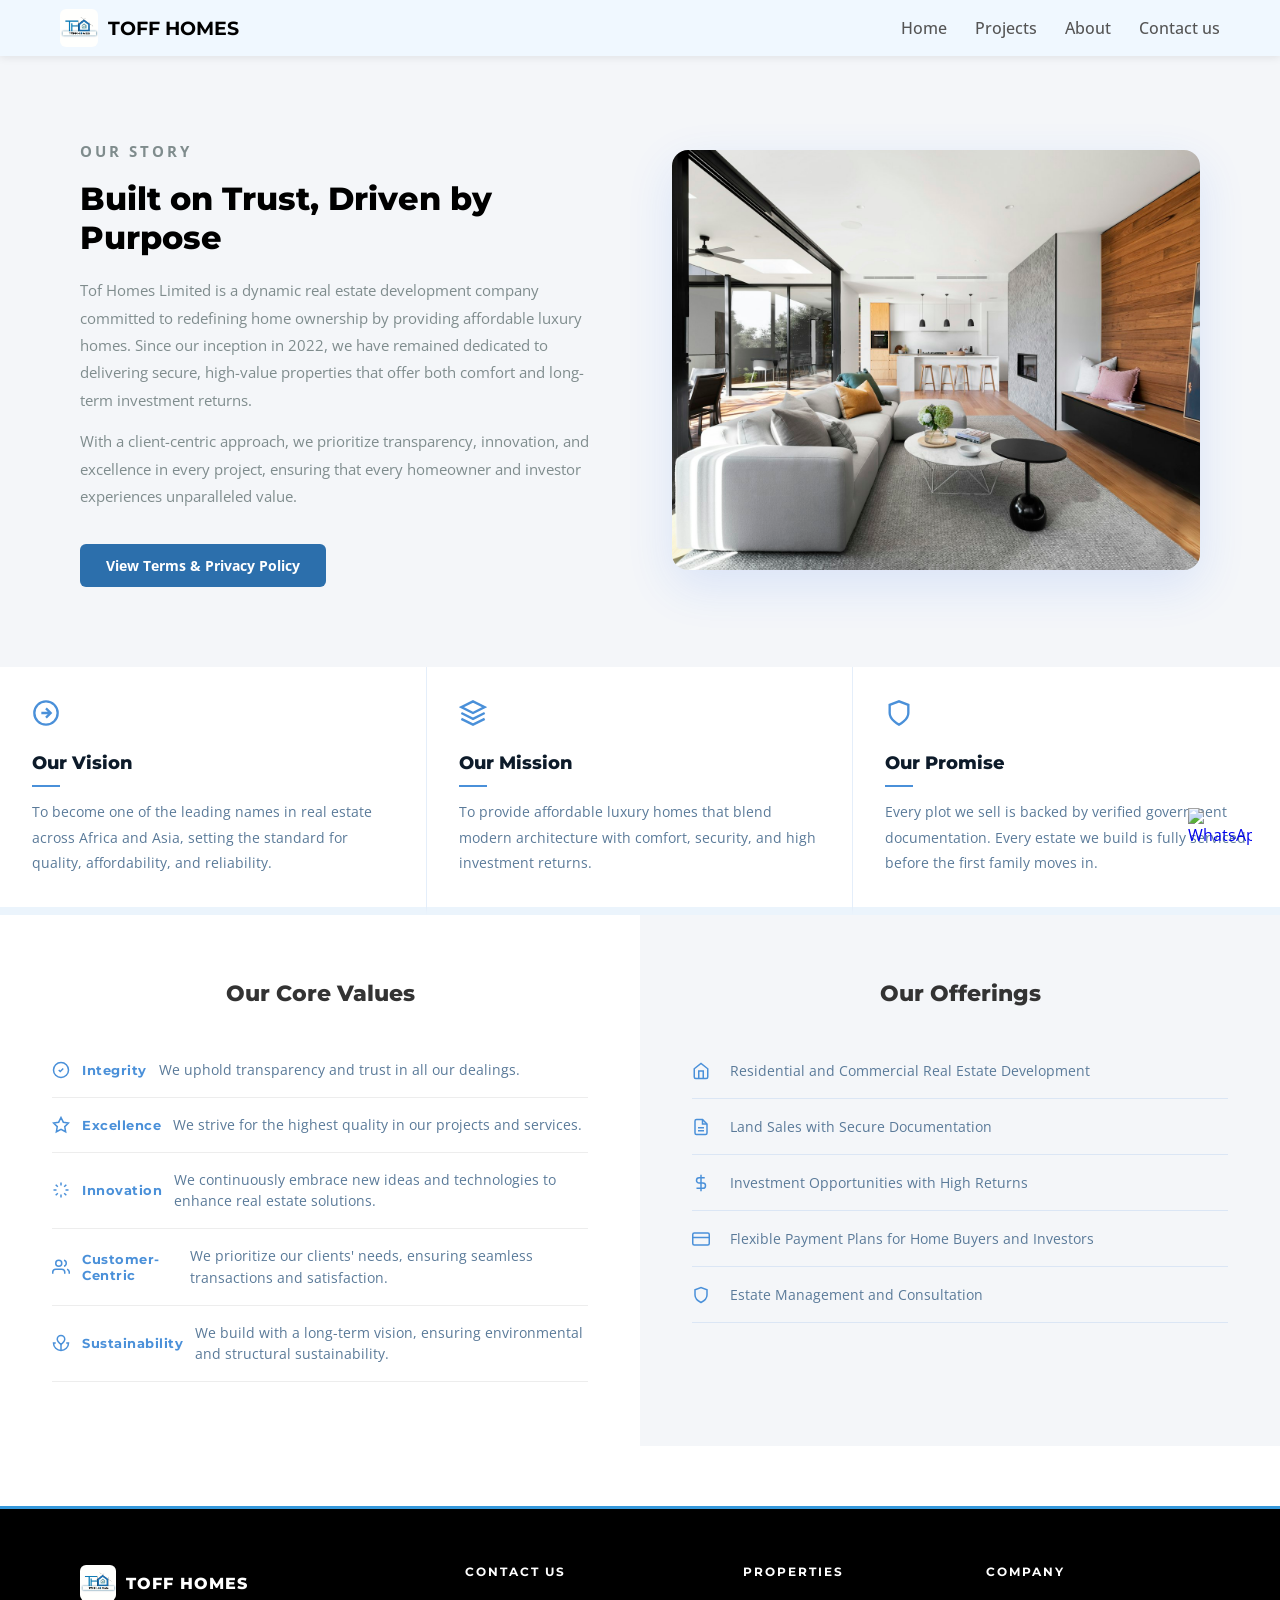
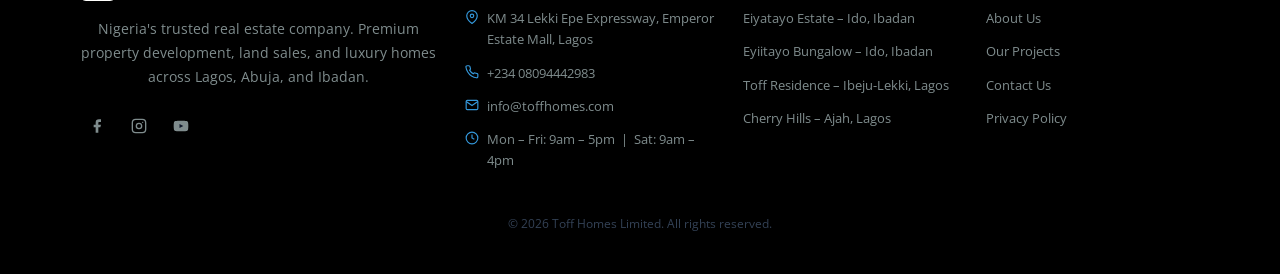
==== commit 8c84987e: "fixed sm floater and inline tages showing when they arent supposed to" ====
--- a/pages/about.html
+++ b/pages/about.html
@@ -45,12 +45,12 @@
     <div class="ab-intro-text">
       <p class="lw-section-tag">OUR STORY</p>
       <h2>Built on Trust, Driven by Purpose</h2>
-      <p>Tof Homes Limited is a dynamic real estate development company committed to redefining homeownership by providing affordable luxury homes. Since our inception in 2022, we have remained dedicated to delivering secure, high-value properties that offer both comfort and long-term investment returns.</p>
+      <p>Tof Homes Limited is a dynamic real estate development company committed to redefining home  ownership by providing affordable luxury homes. Since our inception in 2022, we have remained dedicated to delivering secure, high-value properties that offer both comfort and long-term investment returns.</p>
       <p>With a client-centric approach, we prioritize transparency, innovation, and excellence in every project, ensuring that every homeowner and investor experiences unparalleled value.</p>
       <a href="./privacy.html" class="lw-btn-primary" style="display:inline-block;margin-top:20px;padding:10px 24px;font-size:0.88rem;">View Terms &amp; Privacy Policy</a>
     </div>
     <div class="ab-intro-img">
-      <img src="https://images.unsplash.com/photo-1600607687939-ce8a6c25118c?w=800&q=80" alt="Toff Homes office team" />
+      <img src="../assets/img/HeroImage.jpg" alt="Toff Homes office team" />
     </div>
   </section>
 
--- a/assets/css/main.css
+++ b/assets/css/main.css
@@ -56,8 +56,9 @@
 }
 
 header.header-scrolled {
-  padding: 4px 60px;
+  padding: 4px 60px 4px 0;
   box-shadow: 0 4px 20px rgba(0,0,0,0.12);
+  align-items: stretch;
 }
 
 /*LOGO REDIRECT*/
@@ -193,7 +194,7 @@
   min-height: 55vh;
   display: flex;
   align-items: center;
-  background: url('https://images.unsplash.com/photo-1600607687939-ce8a6c25118c?w=1600&q=80') center/cover no-repeat;
+  background: url('../img/HeroImage.jpg') center/cover no-repeat;
 }
 
 .lw-hero-overlay {
@@ -431,8 +432,6 @@
   flex-direction: column;
   flex: 0 0 calc(33.333% - 16px);
   scroll-snap-align: start;
-  height: 100%;
-  align-self: stretch;
 }
 
 @media (max-width: 768px) {
@@ -828,6 +827,13 @@
   header {
     padding: 12px 16px;
     width: 100%;
+    justify-content: space-between;
+    align-items: center;
+  }
+
+  header.header-scrolled {
+    padding: 12px 16px;
+    align-items: center;
     justify-content: space-between;
   }
   
@@ -881,6 +887,12 @@
   cursor: pointer;
   user-select: none;
 }
+.wa-float img {
+  display: block;
+  width: 100%;
+  height: 100%;
+  object-fit: contain;
+}
 
 .wa-float:hover {
   transform: translateY(-3px);
@@ -1251,7 +1263,7 @@
 /* LEFT — image + info */
 .cf-panel {
   position: relative;
-  background: url('../assets/img/connect.jpg') center/cover no-repeat;
+  background: url('../img/connect.jpg') center/cover no-repeat;
   display: flex;
   align-items: flex-end;
 }
